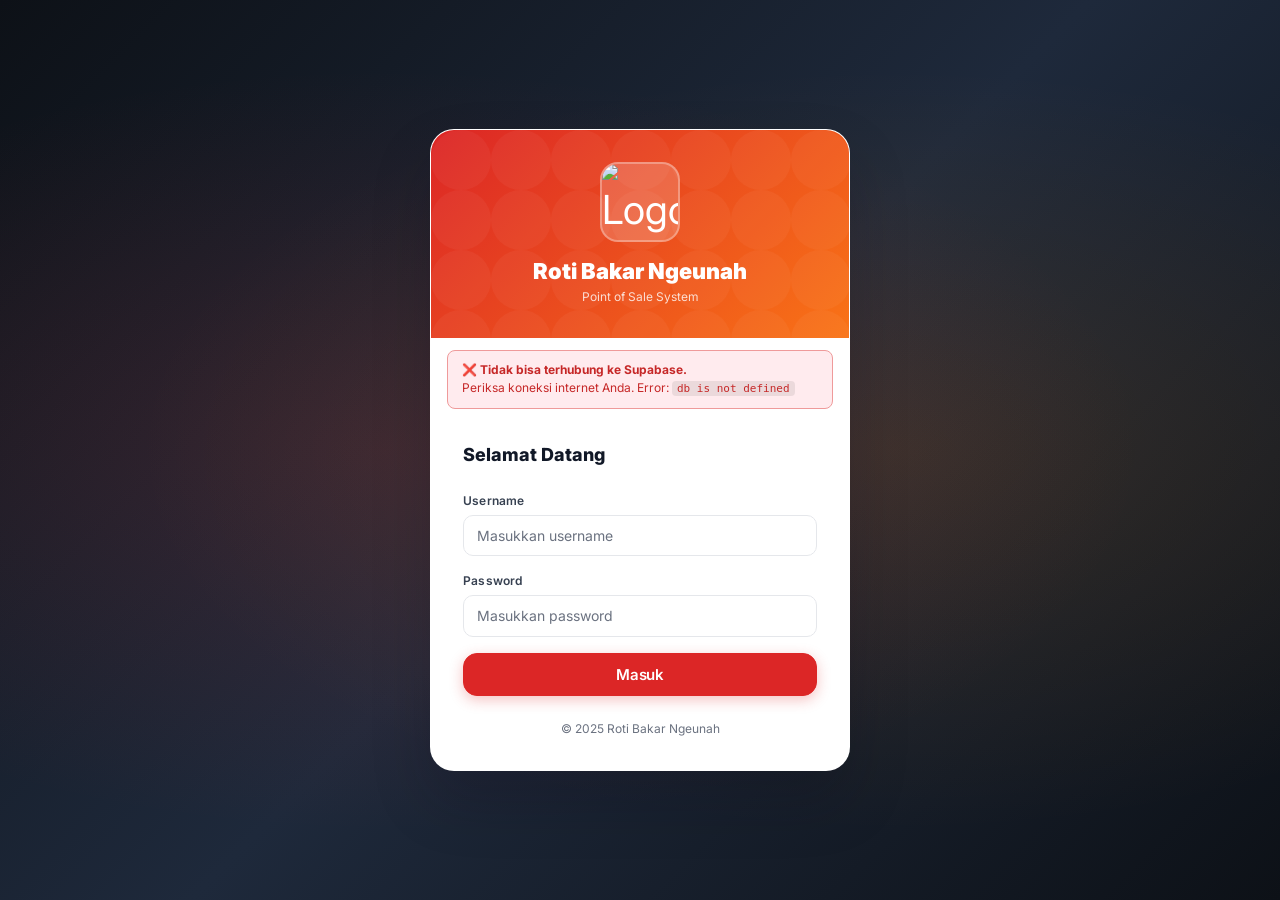
==== index.html @ 0792ac7b "force update index" ====
<!DOCTYPE html>
<html lang="id">
<head>
  <meta charset="UTF-8" />
  <meta name="viewport" content="width=device-width, initial-scale=1, viewport-fit=cover" />
  <title>Login — Roti Bakar Ngeunah</title>
  <link rel="icon" type="image/png" href="https://res.cloudinary.com/dckzmg6c3/image/upload/v1777572835/Untitled-2_tgjm4u.png" />
  <link rel="apple-touch-icon" href="https://res.cloudinary.com/dckzmg6c3/image/upload/v1777572835/Untitled-2_tgjm4u.png" />
  <link rel="manifest" href="manifest.json" />
  <meta name="theme-color" content="#f97316" />
  <meta name="apple-mobile-web-app-capable" content="yes" />
  <meta name="apple-mobile-web-app-title" content="RBN POS" />
  <link rel="stylesheet" href="css/styles.css" />
  <style>
    .login-input-wrap { position: relative; }
    .toggle-pw {
      position: absolute; right: 12px; top: 50%;
      transform: translateY(-50%);
      background: none; border: none; cursor: pointer;
      color: var(--text-muted); font-size: 16px; padding: 4px;
    }
    .toggle-pw:hover { color: var(--text); }

    #db-status {
      margin: 12px 16px 0;
      padding: 10px 14px;
      border-radius: 8px;
      font-size: 12px;
      line-height: 1.5;
      display: none;
    }
    #db-status.ok      { background:#E8F5E9; color:#2E7D32; border:1px solid #A5D6A7; display:block; }
    #db-status.warn    { background:#FFF8E1; color:#F57F17; border:1px solid #FFE082; display:block; }
    #db-status.fail    { background:#FFEBEE; color:#C62828; border:1px solid #EF9A9A; display:block; }
    #db-status code    { background:rgba(0,0,0,0.08); padding:1px 5px; border-radius:4px; font-size:11px; }
  </style>
</head>
<body class="login-page">

  <div id="toast-container"></div>

  <div class="login-card">
    <div class="login-brand">
      <div class="login-brand-logo">
        <img src="https://res.cloudinary.com/dckzmg6c3/image/upload/v1777572835/Untitled-2_tgjm4u.png" alt="Logo Roti Bakar Ngeunah" />
      </div>
      <div class="login-brand-name">Roti Bakar Ngeunah</div>
      <div class="login-brand-tagline">Point of Sale System</div>
    </div>

    <div id="db-status"></div>

    <div class="login-form-wrap">
      <div class="login-form-title">Selamat Datang</div>

      <div id="login-error" class="login-error"></div>

      <form class="login-form" id="login-form" autocomplete="off">
        <div class="form-group">
          <label class="form-label" for="input-name">Username</label>
          <input
            id="input-name"
            type="text"
            class="form-control"
            placeholder="Masukkan username"
            autocomplete="username"
            required
          />
        </div>

        <div class="form-group mb-5">
          <label class="form-label" for="input-password">Password</label>
          <div class="login-input-wrap">
            <input
              id="input-password"
              type="password"
              class="form-control"
              placeholder="Masukkan password"
              autocomplete="current-password"
              required
            />
            <button type="button" class="toggle-pw" id="toggle-pw" title="Tampilkan password">
              <i data-lucide="eye" class="icon-sm toggle-pw-show"></i>
              <i data-lucide="eye-off" class="icon-sm toggle-pw-hide hidden"></i>
            </button>
          </div>
        </div>

        <button type="submit" class="btn btn-primary btn-full btn-lg" id="login-btn">
          <span id="login-btn-text">Masuk</span>
          <span id="login-btn-spinner" class="btn-spinner hidden"></span>
        </button>
      </form>

      <p class="text-center small text-muted mt-5">
        &copy; 2025 Roti Bakar Ngeunah
      </p>
    </div>
  </div>

  <script src="https://cdn.jsdelivr.net/npm/@supabase/supabase-js@2"></script>
  <script src="js/supabaseclient.js"></script>
  <script src="js/auth.js"></script>
  <script>
    // ── Redirect if already logged in ──
    (function() {
      const s = auth.getSession();
      if (s) {
        window.location.href = s.role === 'admin' ? 'admin.html' : 'pos.html';
      }
    })();

    // ── DB Connection Test (runs on load) ──────────────────
    async function testDbConnection() {
      const statusEl = document.getElementById('db-status');
      try {
        // Use regular SELECT (not HEAD) — more reliable across all Supabase versions
        const { data, error } = await db
          .from('users')
          .select('id')
          .limit(1);

        if (error) {
          const msg    = (error.message || '').toLowerCase();
          const code   = String(error.code   || '');
          const status = Number(error.status || 0);
          console.error('[RBN] DB test error:', error);

          // 401 / 403 = tabel ada tapi GRANT belum diberikan ke anon role
          if (status === 401 || status === 403 || code === '42501' || msg.includes('permission denied')) {
            statusEl.className = 'fail';
            statusEl.innerHTML =
                '❌ <strong>Permission ditolak (401).</strong> Tabel ada tapi anon key tidak bisa mengakses.<br><br>' +
                  '<strong>Solusi — jalankan SQL ini di Supabase SQL Editor:</strong><br>' +
                  '<code class="db-help-code">' +
                  'GRANT ALL ON ALL TABLES IN SCHEMA public TO anon, authenticated;<br>' +
                  'GRANT ALL ON ALL SEQUENCES IN SCHEMA public TO anon, authenticated;<br>' +
                  'GRANT ALL ON ALL ROUTINES IN SCHEMA public TO anon, authenticated;' +
                  '</code>';

          // 42P01 = tabel tidak ada → schema.sql belum dijalankan
          } else if (code === '42P01' || msg.includes('does not exist') || msg.includes('relation')) {
            statusEl.className = 'fail';
            statusEl.innerHTML =
              '❌ <strong>Tabel belum dibuat!</strong><br>' +
              'Buka <strong>Supabase Dashboard → SQL Editor</strong>, paste seluruh isi file ' +
              '<code>schema.sql</code>, lalu klik <strong>Run</strong>.';

          // JWT salah
          } else if (msg.includes('jwt') || msg.includes('invalid key')) {
            statusEl.className = 'fail';
            statusEl.innerHTML =
              '❌ <strong>API Key tidak valid!</strong><br>' +
              'Periksa <code>SUPABASE_KEY</code> di <code>js/supabaseClient.js</code>.';

          } else {
            statusEl.className = 'warn';
            statusEl.innerHTML =
              '⚠️ <strong>Error:</strong> status=' + status + ' code=' + code +
              ' msg=<code>' + (error.message || '(kosong)') + '</code><br>' +
              'Screenshot ini dan kirimkan ke developer.';
          }
          return;
        }

        // Sukses (data array, termasuk array kosong [] = OK)
        statusEl.classList.add('hidden');
        console.log('[RBN] DB connection OK, rows:', data?.length ?? 0);

      } catch (e) {
        console.error('[RBN] Fetch error:', e);
        statusEl.className = 'fail';
        statusEl.innerHTML =
          '❌ <strong>Tidak bisa terhubung ke Supabase.</strong><br>' +
          'Periksa koneksi internet Anda. Error: <code>' + (e.message || e) + '</code>';
      }
    }

    testDbConnection();

    // Toggle password visibility (lucide icons)
    document.getElementById('toggle-pw').addEventListener('click', function() {
      const inp = document.getElementById('input-password');
      const show = inp.type === 'password';
      inp.type = show ? 'text' : 'password';
      const showIcon = this.querySelector('.toggle-pw-show');
      const hideIcon = this.querySelector('.toggle-pw-hide');
      if (showIcon && hideIcon) {
        showIcon.classList.toggle('hidden', !show);
        hideIcon.classList.toggle('hidden', show);
      }
    });

    // Login form
    document.getElementById('login-form').addEventListener('submit', async function(e) {
      e.preventDefault();
      const name     = document.getElementById('input-name').value;
      const password = document.getElementById('input-password').value;
      const btn      = document.getElementById('login-btn');
      const btnText  = document.getElementById('login-btn-text');
      const spinner  = document.getElementById('login-btn-spinner');
      const errorEl  = document.getElementById('login-error');

      errorEl.classList.remove('show');
      btn.disabled = true;
      btnText.textContent = 'Masuk...';
      spinner.classList.remove('hidden');

      try {
        const user = await auth.login(name, password);
        btnText.textContent = 'Berhasil!';
        setTimeout(() => {
          window.location.href = user.role === 'admin' ? 'admin.html' : 'pos.html';
        }, 400);
      } catch(err) {
        errorEl.textContent = err.message;
        errorEl.classList.add('show');
        btn.disabled = false;
        btnText.textContent = 'Masuk';
        spinner.classList.add('hidden');
      }
    });
  </script>
  <script src="https://unpkg.com/lucide@latest/dist/umd/lucide.min.js"></script>
  <script>document.addEventListener('DOMContentLoaded', function(){ if(window.lucide) lucide.createIcons(); });</script>
</body>
</html>

<!-- fix -->
---- css/styles.css ----
/* ============================================================
   ROTI BAKAR NGEUNAH — Premium POS Design System v2
   ============================================================ */

@import url('https://fonts.googleapis.com/css2?family=Inter:wght@300;400;500;600;700;800;900&display=swap');

/* ── CSS Variables ─────────────────────────────────────────── */
:root {
  /* Brand — Red primary, Orange secondary */
  --primary:      #DC2626;
  --primary-600:  #B91C1C;
  --primary-700:  #991B1B;
  --white:        #FFFFFF;

  /* Semantic colors */
  --danger:       #DC2626;
  --danger-bg:    #FEE2E2;
  --success:      #16A34A;
  --success-bg:   #DCFCE7;
  --warning:      #F97316;
  --warning-bg:   #FFEDD5;
  --info:         #2563EB;
  --info-bg:      #DBEAFE;

  /* Neutral / grayscale */
  --bg:         #F8F8F8;
  --bg-alt:     #F1F1F1;
  --surface:    #FFFFFF;
  --surface-2:  #F9FAFB;
  --border:     #E5E7EB;
  --border-strong: #D1D5DB;
  --text:       #111827;
  --text-sub:   #374151;
  --text-muted: #6B7280;

  /* Legacy aliases */
  --orange:       #F97316;
  --orange-light: #FFEDD5;
  --orange-dark:  #EA580C;
  --red:          var(--danger);
  --red-light:    var(--danger-bg);
  --red-dark:     #B91C1C;
  --success-dark: #15803D;
  --yellow-light: #FEF9C3;

  /* Spacing tokens (allowed set only): 4 / 8 / 12 / 16 / 24 / 32 */
  --s1: 4px;
  --s2: 8px;
  --s3: 12px;
  --s4: 16px;
  --s5: 24px;
  --s6: 32px;

  /* Backwards aliases (avoid arbitrary values) */
  --s8: var(--s6);
  --s10: var(--s6);
  --s12: var(--s6);

  /* Radii: small / medium / large / xl / 2xl */
  --r-sm: 6px;
  --r:    10px;
  --r-lg: 14px;
  --r-xl: 18px;
  --r-2xl: 24px;
  --r-full: 9999px;

  /* Shadows (minimal) */
  --sh-xs: 0 1px 2px rgba(2,6,23,0.04);
  --sh-sm: 0 4px 10px rgba(2,6,23,0.06);
  --sh:    0 8px 20px rgba(2,6,23,0.08);
  --sh-md: 0 14px 30px rgba(2,6,23,0.10);
  --sh-lg: 0 20px 40px rgba(2,6,23,0.14);
  --sh-xl: 0 30px 60px rgba(2,6,23,0.18);
  --sh-orange: 0 4px 14px rgba(251,140,0,0.30);
  --sh-red: 0 4px 14px rgba(220,38,38,0.25);

  /* Sidebar */
  --sidebar-w: 240px;
  --sidebar-w-collapsed: 64px;
  --sidebar-bg: #0D1117;

  /* Transitions */
  --t:      0.14s ease;
  --t-med:  0.2s ease;
  --t-slow: 0.28s ease;

  /* Font */
  --font: 'Inter', system-ui, -apple-system, sans-serif;
}

/* ── Reset ─────────────────────────────────────────────────── */
*, *::before, *::after { box-sizing: border-box; margin: 0; padding: 0; }
html { font-size: 16px; -webkit-text-size-adjust: 100%; scroll-behavior: smooth; }
body {
  font-family: var(--font);
  background: var(--bg);
  color: var(--text);
  line-height: 1.5;
  min-height: 100vh;
  -webkit-font-smoothing: antialiased;
  -moz-osx-font-smoothing: grayscale;
}
img { display: block; max-width: 100%; }
button { font-family: inherit; cursor: pointer; border: none; outline: none; }
input, select, textarea { font-family: inherit; outline: none; }
a { color: inherit; text-decoration: none; }
ul, ol { list-style: none; }
svg { display: block; }

/* ── Typography utilities ──────────────────────────────────── */
.text-xs   { font-size: 11px; }
.text-sm   { font-size: 13px; }
.text-base { font-size: 14px; }
.text-md   { font-size: 15px; }
.text-lg   { font-size: 17px; }
.text-xl   { font-size: 20px; }
.text-2xl  { font-size: 24px; }
.text-3xl  { font-size: 30px; }
.fw-400 { font-weight: 400; }
.fw-500 { font-weight: 500; }
.fw-600 { font-weight: 600; }
.fw-700 { font-weight: 700; }
.fw-800 { font-weight: 800; }
.text-muted   { color: var(--text-muted); }
.text-sub     { color: var(--text-sub); }
.text-red     { color: var(--red); }
.text-orange  { color: var(--orange); }
.text-success { color: var(--success); }
.text-danger  { color: var(--danger); }
.text-warning { color: var(--warning); }
.text-center  { text-align: center; }
.truncate { overflow: hidden; text-overflow: ellipsis; white-space: nowrap; }

/* Enforced semantic typography (SaaS scale) */
h1, .h1 { font-size: 24px; font-weight: 700; line-height: 1.2; margin: 0 0 var(--s3) 0; }
h2, .h2 { font-size: 18px; font-weight: 600; line-height: 1.25; margin: 0 0 var(--s2) 0; }
body, .body { font-size: 14px; font-weight: 400; }
.small, .text-small { font-size: 12px; }

/* ── Layout utilities ──────────────────────────────────────── */
.flex { display: flex; }
.flex-col { flex-direction: column; }
.items-center { align-items: center; }
.justify-between { justify-content: space-between; }
.justify-center { justify-content: center; }
.flex-1 { flex: 1; }
.flex-wrap { flex-wrap: wrap; }
.gap-1 { gap: var(--s1); }
.gap-2 { gap: var(--s2); }
.dashed-border { border-top: 1px dashed var(--border); border-bottom: 1px dashed var(--border); padding: var(--s2) 0; margin-bottom: var(--s2); }
.dashed-border-top { border-top: 1px dashed var(--border); margin-top: var(--s2); padding-top: var(--s2); }
.gap-3 { gap: var(--s3); }
.gap-4 { gap: var(--s4); }
.gap-6 { gap: var(--s6); }
.min-w-0 { min-width: 0; }

/* ── Buttons ───────────────────────────────────────────────── */
.btn {
  display: inline-flex;
  align-items: center;
  justify-content: center;
  gap: var(--s2);
  padding: 9px 18px;
  border-radius: var(--r);
  font-size: 14px;
  font-weight: 600;
  transition: all var(--t);
  border: 1.5px solid transparent;
  white-space: nowrap;
  line-height: 1;
  letter-spacing: -0.01em;
  position: relative;
  -webkit-tap-highlight-color: transparent;
}

.btn svg { flex-shrink: 0; }

.btn-primary {
  background: var(--danger);
  color: var(--white);
  border-color: var(--danger);
  box-shadow: 0 4px 14px rgba(220,38,38,0.28);
}
.btn-primary:hover  {
  background: var(--red-dark);
  border-color: var(--red-dark);
  transform: translateY(-1px);
  box-shadow: 0 6px 20px rgba(220,38,38,0.38);
}
.btn-primary:active { transform: scale(0.97); box-shadow: var(--sh-sm); }

.btn-secondary {
  background: var(--surface);
  color: var(--text);
  border-color: var(--border-strong);
  box-shadow: var(--sh-xs);
}
.btn-secondary:hover { background: var(--bg); transform: translateY(-1px); box-shadow: var(--sh-sm); }
.btn-secondary:active { transform: scale(0.97); }

.btn-outline {
  background: transparent;
  color: var(--text-sub);
  border-color: var(--border-strong);
}
.btn-outline:hover { background: var(--bg); color: var(--text); border-color: var(--border-strong); }
.btn-outline:active { transform: scale(0.97); }

.btn-ghost {
  background: transparent;
  color: var(--text-sub);
  border-color: transparent;
}
.btn-ghost:hover { background: var(--bg-alt); color: var(--text); }

.btn-danger {
  background: var(--danger);
  color: var(--white);
  border-color: var(--danger);
  box-shadow: var(--sh-red);
}
.btn-danger:hover { background: var(--red-dark); transform: translateY(-1px); }
.btn-danger:active { transform: scale(0.97); }

.btn-danger-soft {
  background: var(--danger-bg);
  color: var(--danger);
  border-color: transparent;
}
.btn-danger-soft:hover { background: #fecaca; }

.btn-success {
  background: var(--success);
  color: var(--white);
  border-color: var(--success);
  box-shadow: 0 4px 16px rgba(22,163,74,0.28);
}
.btn-success:hover { filter: brightness(1.08); transform: translateY(-1px); }

.btn-sm { padding: 6px 12px; font-size: 12px; border-radius: var(--r-sm); gap: 5px; }
.btn-lg { padding: 13px 26px; font-size: 15px; border-radius: var(--r-lg); }
.btn-xl { padding: 16px 32px; font-size: 16px; border-radius: var(--r-lg); }
.btn-full { width: 100%; }
.btn:disabled { opacity: 0.5; cursor: not-allowed; transform: none !important; box-shadow: none !important; }

.btn-icon {
  width: 34px; height: 34px;
  padding: 0;
  border-radius: var(--r-sm);
  border: 1.5px solid var(--border);
  background: var(--surface);
  color: var(--text-sub);
  display: inline-flex; align-items: center; justify-content: center;
  transition: var(--t);
  flex-shrink: 0;
}
.btn-icon:hover { background: var(--bg-alt); color: var(--text); border-color: var(--border-strong); }
.btn-icon-danger:hover { background: var(--danger-bg); color: var(--danger); border-color: var(--danger); }

/* Loading state */
.btn.loading { pointer-events: none; }
.btn-spinner {
  width: 14px; height: 14px;
  border: 2px solid rgba(255,255,255,0.35);
  border-top-color: white;
  border-radius: 50%;
  animation: spin 0.6s linear infinite;
}

/* ── Forms ─────────────────────────────────────────────────── */
.form-group { display: flex; flex-direction: column; gap: 5px; }
.form-label {
  font-size: 12px;
  font-weight: 600;
  color: var(--text-sub);
  letter-spacing: 0.2px;
}

.form-control {
  width: 100%;
  padding: 10px 13px;
  border: 1.5px solid var(--border);
  border-radius: var(--r);
  font-size: 14px;
  color: var(--text);
  background: var(--surface);
  transition: border-color var(--t), box-shadow var(--t);
  line-height: 1.4;
}
.form-control:focus {
  border-color: var(--orange);
  box-shadow: 0 0 0 3px rgba(251,140,0,0.14);
}
.form-control::placeholder { color: var(--text-muted); }
.form-control.error { border-color: var(--danger); box-shadow: 0 0 0 3px rgba(220,38,38,0.12); }
.form-hint { font-size: 11px; color: var(--text-muted); margin-top: 2px; }
.form-error { font-size: 11px; color: var(--danger); margin-top: 2px; display: none; }
.form-error.show { display: block; }

select.form-control { cursor: pointer; appearance: auto; }
textarea.form-control { resize: vertical; min-height: 80px; }

.input-prefix-wrap { position: relative; }
.input-prefix {
  position: absolute; left: 12px; top: 50%; transform: translateY(-50%);
  font-size: 13px; font-weight: 600; color: var(--text-muted); pointer-events: none;
}
.input-prefix-wrap .form-control { padding-left: 36px; }

/* ── Cards ─────────────────────────────────────────────────── */
.card {
  background: var(--surface);
  border-radius: var(--r-lg);
  border: 1px solid var(--border);
  box-shadow: var(--sh-xs);
  overflow: hidden;
}
.card-body { padding: var(--s5); }
.card-header {
  padding: 13px var(--s5);
  border-bottom: 1px solid var(--border);
  display: flex; align-items: center; justify-content: space-between; gap: var(--s3);
  background: var(--surface-2);
}
.card-title { font-size: 14px; font-weight: 700; color: var(--text); }

/* ── Badges ────────────────────────────────────────────────── */
.badge {
  display: inline-flex; align-items: center;
  padding: 3px 9px;
  border-radius: var(--r-full);
  font-size: 11px; font-weight: 700;
  letter-spacing: 0.2px;
  white-space: nowrap;
}
.badge-red     { background: var(--red-light);    color: var(--red);     border: 1px solid rgba(229,57,53,.2); }
.badge-orange  { background: var(--orange-light); color: var(--orange-dark); border: 1px solid rgba(251,140,0,.2); }
.badge-green   { background: var(--success-bg);   color: var(--success); border: 1px solid rgba(22,163,74,.2); }
.badge-yellow  { background: var(--yellow-light); color: #78600A; border: 1px solid rgba(253,216,53,.3); }
.badge-success { background: var(--success-bg);   color: var(--success); border: 1px solid rgba(22,163,74,.2); }
.badge-danger  { background: var(--danger-bg);    color: var(--danger);  border: 1px solid rgba(220,38,38,.2); }
.badge-info    { background: var(--info-bg);      color: var(--info);    border: 1px solid rgba(37,99,235,.2); }
.badge-gray    { background: var(--bg-alt);       color: var(--text-sub);border: 1px solid var(--border); }

/* ── Tables ────────────────────────────────────────────────── */
.table-wrap { overflow-x: auto; -webkit-overflow-scrolling: touch; }
table { width: 100%; border-collapse: collapse; font-size: 13px; }
thead tr { background: var(--surface-2); border-bottom: 1.5px solid var(--border); }
th {
  padding: 10px var(--s4);
  text-align: left;
  font-size: 11px; font-weight: 700;
  color: var(--text-muted);
  letter-spacing: 0.6px;
  text-transform: uppercase;
  white-space: nowrap;
}
td {
  padding: 11px var(--s4);
  border-bottom: 1px solid var(--border);
  vertical-align: middle;
  font-size: 13px;
  color: var(--text);
}
tbody tr:last-child td { border-bottom: none; }
tbody tr { transition: background var(--t); }
tbody tr:hover td { background: var(--surface-2); }
.empty-td { text-align: center; color: var(--text-muted); padding: 40px; font-size: 13px; }

/* ── Modals ────────────────────────────────────────────────── */
.modal-overlay {
  position: fixed; inset: 0;
  background: rgba(0,0,0,0.50);
  backdrop-filter: blur(4px);
  -webkit-backdrop-filter: blur(4px);
  z-index: 1000;
  display: flex; align-items: center; justify-content: center;
  padding: var(--s4);
  opacity: 0; visibility: hidden;
  transition: opacity var(--t-slow), visibility var(--t-slow);
}
.modal-overlay.active { opacity: 1; visibility: visible; }

.modal {
  background: var(--surface);
  border-radius: var(--r-xl);
  box-shadow: var(--sh-xl);
  width: 100%; max-width: 480px;
  max-height: 92vh;
  overflow: hidden;
  display: flex; flex-direction: column;
  transform: translateY(20px) scale(0.97);
  transition: transform var(--t-slow);
  border: 1px solid var(--border);
}
.modal-overlay.active .modal { transform: translateY(0) scale(1); }
.modal-lg { max-width: 660px; }
.modal-sm { max-width: 380px; }

/* ── Confirm Modal (Custom) ── */
.modal-confirm-card {
  text-align: center;
  max-width: 380px;
  padding: 0;
}
.modal-confirm-icon {
  font-size: 48px;
  padding: 28px 0 8px;
  line-height: 1;
}
.modal-confirm-title {
  font-size: 18px;
  font-weight: 700;
  color: var(--text);
  padding: 0 24px 8px;
}
.modal-confirm-body {
  font-size: 14px;
  color: var(--text-muted);
  padding: 0 24px 24px;
  line-height: 1.5;
}
.modal-confirm-footer {
  display: flex;
  gap: 10px;
  padding: 16px 24px;
  border-top: 1px solid var(--border);
}
.btn-confirm-cancel, .btn-confirm-ok {
  flex: 1;
}

.modal-header {
  padding: var(--s4) var(--s5);
  border-bottom: 1px solid var(--border);
  display: flex; align-items: center; justify-content: space-between; gap: var(--s3);
  background: var(--surface); z-index: 10;
  border-radius: var(--r-xl) var(--r-xl) 0 0;
  flex-shrink: 0;
}
.modal-title { font-size: 16px; font-weight: 700; line-height: 1.3; }
.modal-subtitle { font-size: 12px; color: var(--text-muted); margin-top: 1px; }
.modal-body { padding: var(--s5); flex: 1; overflow-y: auto; min-height: 0; }
.modal-footer {
  padding: var(--s3) var(--s5) var(--s5);
  display: flex; gap: var(--s2); justify-content: flex-end;
  border-top: 1px solid var(--border);
  background: var(--surface-2);
  border-radius: 0 0 var(--r-xl) var(--r-xl);
  flex-shrink: 0;
}
.modal-close {
  width: 30px; height: 30px;
  border-radius: var(--r-full);
  border: none; background: var(--bg);
  color: var(--text-sub);
  display: flex; align-items: center; justify-content: center;
  cursor: pointer; transition: var(--t); flex-shrink: 0;
  font-size: 18px;
}
.modal-close:hover { background: var(--bg-alt); color: var(--text); }

/* ── Toast Notifications ───────────────────────────────────── */
#toast-container {
  position: fixed; top: var(--s4); right: var(--s4);
  z-index: 2000;
  display: flex; flex-direction: column; gap: var(--s2);
  pointer-events: none;
}
.toast {
  padding: 12px 18px;
  border-radius: var(--r-lg);
  font-size: 13px; font-weight: 600;
  box-shadow: var(--sh-lg);
  max-width: 360px;
  display: flex; align-items: center; gap: var(--s2);
  animation: toastIn 0.22s ease, toastOut 0.22s ease 2.78s forwards;
  pointer-events: auto;
  backdrop-filter: blur(8px);
  border: 1px solid rgba(255,255,255,0.15);
}
.toast-success { background: #15803D; color: white; }
.toast-error   { background: var(--red);   color: white; }
.toast-warning { background: var(--orange); color: white; }
.toast-info    { background: var(--info);  color: white; }

@keyframes toastIn  { from { opacity:0; transform:translateX(110%) scale(0.9); } to { opacity:1; transform:translateX(0) scale(1); } }
@keyframes toastOut { from { opacity:1; transform:translateX(0); } to { opacity:0; transform:translateX(110%); } }

/* ── Loading ───────────────────────────────────────────────── */
.loader-overlay {
  position: fixed; inset: 0;
  background: rgba(255,255,255,0.8);
  z-index: 1500;
  display: flex; align-items: center; justify-content: center;
  backdrop-filter: blur(4px);
}
.spinner {
  width: 40px; height: 40px;
  border: 3px solid var(--border);
  border-top-color: var(--orange);
  border-radius: 50%;
  animation: spin 0.65s linear infinite;
}
@keyframes spin { to { transform: rotate(360deg); } }

/* ── Misc ──────────────────────────────────────────────────── */
.divider { height: 1px; background: var(--border); margin: var(--s4) 0; }

.search-wrap { position: relative; display: flex; align-items: center; }
.search-icon { position: absolute; left: 11px; color: var(--text-muted); pointer-events: none; display: flex; }
.search-wrap input { padding-left: 34px; }

/* Utility helpers (replace inline styles) */
.hidden { display: none !important; }
.search-wrap.search-compact { flex: 1; max-width: 260px; }
.pos-cart-actions { margin-left: auto; display: flex; gap: var(--s2); align-items: center; }
.pos-relative { position: relative; }
.held-badge { display: inline-flex; align-items: center; justify-content: center; min-width: 18px; height: 18px; border-radius: var(--r-full); background: var(--danger); color: white; font-size: 11px; font-weight: 800; padding: 0 6px; border: 2px solid var(--surface); }
.empty-state.full { grid-column: 1 / -1; }

/* Panel header helper */
.panel-header { display:flex; align-items:center; justify-content:space-between; margin-bottom: var(--s4); }

/* Content width helpers */
.content-narrow { max-width: 480px; }

/* Alerts */
.alert-warning {
  background: var(--warning-bg);
  border: 1px solid rgba(217,119,6,0.2);
  border-radius: var(--r);
  padding: 10px 14px;
  margin-bottom: var(--s4);
  font-size: 12px; color: var(--warning); font-weight: 600;
}

/* Icon sizing (use with lucide icons) */
.icon { width: 18px; height: 18px; display:inline-block; vertical-align:middle; }

/* Small utilities */
.p-0 { padding: 0 !important; }
.max-h-60vh { max-height: 60vh; overflow: auto; }
.w-auto { width: auto !important; }
.flex-shrink-0 { flex-shrink: 0; }

/* Accessibility */
.sr-only { position: absolute !important; width: 1px; height: 1px; padding: 0; margin: -1px; overflow: hidden; clip: rect(0 0 0 0); white-space: nowrap; border: 0; }

/* Background helpers for stat icons */
.bg-info { background: var(--info-bg); }
.bg-success { background: var(--success-bg); }
.bg-warning { background: var(--warning-bg); }

/* Stats grid helper */
.stats-grid { display: grid; grid-template-columns: repeat(auto-fill, minmax(200px, 1fr)); gap: var(--s4); margin-bottom: var(--s4); }

.stat-card-hero .stat-value { font-size: 32px; }

.text-white { color: var(--white) !important; }
.opacity-70 { opacity: 0.7; }
.p-4 { padding: var(--s4) !important; }

/* Additional spacing utilities */
.mb-5 { margin-bottom: var(--s5); }
.mb-6 { margin-bottom: var(--s6); }
.mt-5 { margin-top: var(--s5); }
.mt-6 { margin-top: var(--s6); }
.p-5 { padding: var(--s5) !important; }
.p-6 { padding: var(--s6) !important; }
.pb-1 { padding-bottom: var(--s1) !important; }

/* Flex alignment helpers */
.items-end { align-items: flex-end; }
.flex-none { flex: 0 0 auto; }

/* Form-width helpers used in admin filters */
.form-flex-180 { flex: 1; min-width: 180px; }
.form-flex-160 { flex: 1; min-width: 160px; }
.max-w-280 { max-width: 280px; }

/* White-space helper */
.nowrap { white-space: nowrap; }

/* Responsive width helpers */
.w-full { width: 100%; }
.sm-w-auto { width: auto; } /* default desktop: auto width */
@media (max-width: 768px) { .sm-w-auto { width: 100%; } }

/* Small icon size */
.icon-sm { width: 14px; height: 14px; display:inline-block; vertical-align:middle; }

/* DB help code block used in status messages */
.db-help-code {
  display: block;
  margin-top: var(--s2);
  padding: var(--s2);
  background: rgba(0,0,0,0.08);
  border-radius: var(--r-sm);
  font-size: 11px;
  line-height: 1.6;
}

/* Additional small helpers used by admin layout */
.mt-2 { margin-top: var(--s2); }
.gap-2 { gap: var(--s2); }
.max-w-320 { max-width: 320px; }
.receipt-preview { background: var(--surface); border: 1px solid var(--border); padding: var(--s3); border-radius: var(--r-sm); max-width: 320px; }
.grid-1fr-420 { display: grid; grid-template-columns: 1fr 420px; gap: var(--s4); }
.max-w-120 { max-width: 120px; }
.m-0 { margin: 0 !important; }
/* Collapse 2-column admin settings grid on tablet/mobile */
@media (max-width: 900px) {
  .grid-1fr-420 { grid-template-columns: 1fr; }
}

/* Modal and product helpers */
.modal-footer-compact { padding: 0; border: none; margin-top: var(--s2); }
.variant-form { background: var(--surface-2); border: 1px solid var(--border); border-radius: var(--r-lg); padding: var(--s3); }
.variant-form-title { font-size: 12px; font-weight: 700; color: var(--text-sub); margin-bottom: var(--s3); text-transform: uppercase; letter-spacing: 0.5px; }
.grid-2-col-s5 { display: grid; grid-template-columns: 1fr 1fr; gap: var(--s5); align-items: start; }
.grid-2-col-s3 { display: grid; grid-template-columns: 1fr 1fr; gap: var(--s3); align-items: start; }
/* Collapse 2-col product modal grid on mobile */
@media (max-width: 600px) {
  .grid-2-col-s5 { grid-template-columns: 1fr; gap: var(--s4); }
  .grid-2-col-s3 { grid-template-columns: 1fr; gap: var(--s3); }
}
.panel-surface { background: var(--surface-2); border: 1px solid var(--border); border-radius: var(--r-lg); padding: var(--s4); margin-bottom: var(--s4); }
.grid-po-items { display: grid; grid-template-columns: 2fr 1fr 1fr auto; gap: var(--s2); align-items: flex-end; }
.po-total { text-align: right; font-weight: 900; font-size: 15px; margin-top: var(--s3); color: var(--orange-dark); }
.panel-placeholder { padding: var(--s3); text-align: center; border: 1px dashed var(--border); border-radius: var(--r); }

/* POS helpers */
.justify-start { justify-content: flex-start; }
.p-3 { padding: var(--s3) !important; }
.icon-lg { width: 20px; height: 20px; display: inline-block; vertical-align: middle; }
.icon-xl { width: 36px; height: 36px; display: inline-block; vertical-align: middle; }
.mr-2 { margin-right: var(--s2); }
.clickable { cursor: pointer; }
.col-span-full { grid-column: 1 / -1; }
.img-cover { width:100%; height:100%; object-fit: cover; display:block; }
.empty-msg { color: var(--text-muted); text-align: center; padding: var(--s5) 0; }
.btn-list-item { justify-content: flex-start; padding: 12px !important; }
.grid-2-col-s2 { display: grid; grid-template-columns: 1fr 1fr; gap: var(--s2); align-items: start; }
.btn-danger-ghost { background: var(--danger-bg); color: var(--danger); border: 1px solid var(--danger); }
.mt-3 { margin-top: var(--s3); }
.w-full { width: 100%; }
.py-2 { padding-top: var(--s2); padding-bottom: var(--s2); }
.border-b { border-bottom: 1px solid var(--border); }
.border-t { border-top: 1px solid var(--border); }
.pt-4 { padding-top: var(--s4); }
.qty-input { width: 36px; text-align: center; border: 1px solid var(--border); border-radius: 6px; padding: 2px; }

/* Emphasized input for POS cash entry */
.input-hero {
  font-size: 18px; font-weight: 700; padding: 12px 14px;
}
/* Spacing helpers (use allowed spacing tokens) */
.mb-1 { margin-bottom: var(--s1); }
.mb-2 { margin-bottom: var(--s2); }
.mb-3 { margin-bottom: var(--s3); }
.mb-4 { margin-bottom: var(--s4); }
.mt-1 { margin-top: var(--s1); }

/* ── Empty States ──────────────────────────────────────────── */
.empty-state {
  text-align: center;
  padding: var(--s10) var(--s6);
  display: flex; flex-direction: column; align-items: center; gap: var(--s2);
}
.empty-icon {
  width: 64px; height: 64px;
  border-radius: var(--r-xl);
  background: var(--bg-alt);
  display: flex; align-items: center; justify-content: center;
  font-size: 28px;
  margin-bottom: var(--s2);
  border: 1px solid var(--border);
}
.empty-title { font-size: 15px; font-weight: 700; color: var(--text); }
.empty-desc  { font-size: 13px; color: var(--text-muted); max-width: 280px; }
.empty-cta { margin-top: var(--s3); }

/* ── Toggle Switch ─────────────────────────────────────────── */
.toggle-wrap { display: flex; align-items: center; gap: var(--s2); }
.toggle { position: relative; width: 40px; height: 22px; display: inline-block; }
.toggle input { display: none; }
.toggle-slider {
  position: absolute; inset: 0;
  background: var(--border-strong);
  border-radius: var(--r-full);
  cursor: pointer; transition: var(--t-med);
}
.toggle-slider::after {
  content: '';
  position: absolute; left: 2px; top: 2px;
  width: 18px; height: 18px;
  background: white; border-radius: 50%;
  transition: var(--t-med);
  box-shadow: var(--sh-sm);
}
.toggle input:checked + .toggle-slider { background: var(--orange); }
.toggle input:checked + .toggle-slider::after { transform: translateX(18px); }
.toggle-label { font-size: 13px; color: var(--text-sub); font-weight: 500; }

/* ── Image Upload ──────────────────────────────────────────── */
.img-upload-wrap {
  border: 2px dashed var(--border-strong);
  border-radius: var(--r-lg);
  padding: var(--s6);
  text-align: center; cursor: pointer;
  transition: var(--t); background: var(--surface-2);
}
.img-upload-wrap:hover { border-color: var(--orange); background: var(--orange-light); }
.upload-icon { font-size: 30px; margin-bottom: var(--s1); }
.upload-text { font-size: 13px; color: var(--text-sub); font-weight: 500; }
.upload-hint { font-size: 11px; color: var(--text-muted); margin-top: var(--s1); }
.img-preview { width: 100%; max-height: 160px; object-fit: contain; border-radius: var(--r); margin-bottom: var(--s2); }

/* ── Stat Cards ────────────────────────────────────────────── */
.stat-card {
  background: var(--surface);
  border-radius: var(--r-lg);
  border: 1px solid var(--border);
  padding: var(--s5);
  box-shadow: var(--sh-xs);
  transition: box-shadow var(--t), transform var(--t);
  position: relative; overflow: hidden;
}
.stat-card::before {
  content: '';
  position: absolute; top: 0; left: 0; right: 0;
  height: 3px;
  background: var(--border);
  transition: background var(--t);
}
.stat-card:hover { box-shadow: var(--sh); transform: translateY(-1px); }
.stat-card:hover::before { background: var(--orange); }
.stat-card.hero::before { background: linear-gradient(90deg, var(--red), var(--orange)); }

.stat-label { font-size: 11px; font-weight: 700; color: var(--text-muted); text-transform: uppercase; letter-spacing: 0.6px; margin-bottom: var(--s2); }
.stat-value { font-size: 28px; font-weight: 900; line-height: 1.1; letter-spacing: -0.02em; }
.stat-sub   { font-size: 12px; color: var(--text-muted); margin-top: var(--s1); }
.stat-icon  { font-size: 24px; margin-bottom: var(--s3); }
.stat-icon-wrap {
  width: 44px; height: 44px;
  border-radius: var(--r-lg);
  display: flex; align-items: center; justify-content: center;
  font-size: 22px; margin-bottom: var(--s3);
}
.stat-trend {
  display: inline-flex; align-items: center; gap: 3px;
  font-size: 11px; font-weight: 700;
  padding: 2px 7px; border-radius: var(--r-full);
  margin-top: var(--s1);
}
.stat-trend.up   { background: var(--success-bg); color: var(--success); }
.stat-trend.down { background: var(--danger-bg);  color: var(--danger); }
.stat-trend.neutral { background: var(--bg-alt); color: var(--text-muted); }

/* Hero stat card */
.stat-card-hero {
  background: linear-gradient(135deg, #1E3A5F 0%, #0F172A 100%);
  border: 1px solid rgba(255,255,255,0.06);
  color: white;
}
.stat-card-hero::before { background: linear-gradient(90deg, var(--red), var(--orange)); }
.stat-card-hero .stat-label { color: rgba(255,255,255,0.6); }
.stat-card-hero .stat-value { color: white; }
.stat-card-hero .stat-sub   { color: rgba(255,255,255,0.5); }

/* ── Quick Filters ─────────────────────────────────────────── */
.quick-filters {
  display: flex; gap: var(--s2); flex-wrap: wrap;
}
.quick-filter-btn {
  padding: 6px 14px;
  border-radius: var(--r-full);
  font-size: 12px; font-weight: 600;
  border: 1.5px solid var(--border);
  background: var(--surface);
  color: var(--text-sub);
  cursor: pointer;
  transition: var(--t);
  white-space: nowrap;
}
.quick-filter-btn:hover { border-color: var(--orange); color: var(--orange-dark); background: var(--orange-light); }
.quick-filter-btn.active { background: var(--orange); border-color: var(--orange); color: white; box-shadow: var(--sh-orange); }

/* ── Admin List Card (branches, staff) ─────────────────────── */
.admin-list { display: flex; flex-direction: column; gap: 1px; }

.admin-list-card {
  display: flex; align-items: center; gap: var(--s4);
  padding: var(--s4) var(--s5);
  background: var(--surface);
  border-bottom: 1px solid var(--border);
  transition: background var(--t);
}
.admin-list-card:last-child { border-bottom: none; }
.admin-list-card:hover { background: var(--surface-2); }

.list-card-icon {
  width: 40px; height: 40px;
  border-radius: var(--r-lg);
  background: var(--orange-light);
  display: flex; align-items: center; justify-content: center;
  font-size: 18px; flex-shrink: 0;
  border: 1px solid rgba(251,140,0,0.2);
}
.list-card-icon.blue  { background: var(--info-bg); border-color: rgba(37,99,235,0.15); }
.list-card-icon.green { background: var(--success-bg); border-color: rgba(22,163,74,0.15); }

.list-card-info { flex: 1; min-width: 0; }
.list-card-title { font-size: 14px; font-weight: 700; color: var(--text); overflow: hidden; text-overflow: ellipsis; white-space: nowrap; }
.list-card-sub   { font-size: 12px; color: var(--text-muted); margin-top: 1px; overflow: hidden; text-overflow: ellipsis; white-space: nowrap; }

.list-card-meta { font-size: 12px; color: var(--text-muted); white-space: nowrap; flex-shrink: 0; }
.list-card-actions { display: flex; gap: var(--s2); flex-shrink: 0; }

/* ── Product Admin Cards ───────────────────────────────────── */
.product-admin-grid {
  display: grid;
  grid-template-columns: repeat(auto-fill, minmax(180px, 1fr));
  gap: var(--s4);
  padding: var(--s5);
}

.product-admin-card {
  background: var(--surface);
  border-radius: var(--r-lg);
  border: 1.5px solid var(--border);
  overflow: hidden;
  transition: box-shadow var(--t), transform var(--t), border-color var(--t);
  box-shadow: var(--sh-xs);
  display: flex; flex-direction: column;
}
.product-admin-card:hover {
  border-color: var(--orange);
  box-shadow: var(--sh-md);
  transform: translateY(-2px);
}

.product-admin-img {
  width: 100%; aspect-ratio: 1/1;
  background: var(--bg-alt);
  display: flex; align-items: center; justify-content: center;
  overflow: hidden; position: relative;
}
.product-admin-img img { width: 100%; height: 100%; object-fit: cover; }
.product-admin-placeholder { font-size: 40px; }

.product-admin-body {
  padding: var(--s3) var(--s4);
  flex: 1;
}
.product-admin-name { font-size: 13px; font-weight: 700; color: var(--text); line-height: 1.3; margin-bottom: 5px; }

.product-admin-footer {
  padding: var(--s2) var(--s3) var(--s3);
  display: flex; gap: var(--s2);
  border-top: 1px solid var(--border);
  background: var(--surface-2);
}

/* ── Inventory Cards ───────────────────────────────────────── */
.inv-grid {
  display: grid;
  grid-template-columns: repeat(auto-fill, minmax(220px, 1fr));
  gap: var(--s4);
}
.inv-card {
  background: var(--surface);
  border-radius: var(--r-lg);
  border: 1.5px solid var(--border);
  padding: var(--s4);
  box-shadow: var(--sh-xs);
  transition: var(--t);
}
.inv-card:hover { box-shadow: var(--sh); transform: translateY(-1px); }
.inv-name   { font-size: 14px; font-weight: 700; }
.inv-unit   { font-size: 12px; color: var(--text-muted); margin-top: 1px; }
.inv-stock  { font-size: 24px; font-weight: 900; margin: var(--s2) 0 var(--s1); letter-spacing: -0.02em; }
.inv-stock.low  { color: var(--danger); }
.inv-stock.good { color: var(--success); }
.inv-stock-bar { height: 4px; border-radius: var(--r-full); background: var(--border); overflow: hidden; margin-bottom: var(--s2); }
.inv-stock-fill { height: 100%; border-radius: var(--r-full); background: var(--success); transition: width 0.4s ease; }
.inv-stock-fill.low { background: var(--danger); }

/* ── Pagination ────────────────────────────────────────────── */
.pagination { display: flex; align-items: center; justify-content: center; gap: var(--s1); margin-top: var(--s4); }
.page-btn {
  width: 34px; height: 34px;
  border-radius: var(--r-sm); border: 1.5px solid var(--border);
  background: var(--surface); font-size: 13px; font-weight: 600;
  cursor: pointer; transition: var(--t);
  display: flex; align-items: center; justify-content: center; color: var(--text-sub);
}
.page-btn.active { background: var(--orange); border-color: var(--orange); color: white; }
.page-btn:hover:not(.active) { background: var(--bg-alt); }

/* ── Inner Tabs ────────────────────────────────────────────── */
.inner-tabs {
  display: flex; gap: 0;
  border-bottom: 2px solid var(--border);
  margin-bottom: var(--s5);
  overflow-x: auto;
}
.inner-tabs::-webkit-scrollbar { display: none; }
.inner-tab {
  padding: 10px var(--s4);
  font-size: 13px; font-weight: 600;
  color: var(--text-muted);
  cursor: pointer;
  border-bottom: 2.5px solid transparent;
  margin-bottom: -2px;
  transition: var(--t);
  white-space: nowrap;
  flex-shrink: 0;
}
.inner-tab:hover { color: var(--text-sub); }
.inner-tab.active { color: var(--orange); border-bottom-color: var(--orange); }

/* ── Report Stats ──────────────────────────────────────────── */
.report-stat-grid { display: grid; grid-template-columns: repeat(auto-fit, minmax(150px, 1fr)); gap: var(--s4); margin-bottom: var(--s5); }
.report-stat {
  background: var(--surface);
  border: 1px solid var(--border);
  border-radius: var(--r-lg);
  padding: var(--s4);
  text-align: center;
  box-shadow: var(--sh-xs);
}
.report-stat-label { font-size: 11px; font-weight: 700; color: var(--text-muted); text-transform: uppercase; letter-spacing: 0.5px; margin-bottom: var(--s2); }
.report-stat-value { font-size: 22px; font-weight: 900; color: var(--orange-dark); letter-spacing: -0.02em; }

/* ── Top Products ──────────────────────────────────────────── */
.top-products-section { margin-bottom: var(--s5); }
.top-products-label { font-size: 11px; font-weight: 700; color: var(--text-muted); text-transform: uppercase; letter-spacing: 0.6px; margin-bottom: var(--s3); }
.top-products-grid { display: grid; grid-template-columns: repeat(auto-fill, minmax(200px, 1fr)); gap: 10px; }
.top-product-card {
  display: flex; align-items: center; gap: 12px;
  padding: 12px 14px;
  background: var(--surface);
  border: 1px solid var(--border);
  border-left: 3px solid var(--border);
  border-radius: var(--r-lg);
  box-shadow: var(--sh-xs);
}
.top-product-podium { border-left-width: 4px; }
.top-product-rank { font-size: 22px; font-weight: 900; color: var(--text-muted); min-width: 28px; text-align: center; line-height: 1; }
.top-product-info { flex: 1; min-width: 0; }
.top-product-name { font-weight: 700; font-size: 13px; color: var(--text); white-space: nowrap; overflow: hidden; text-overflow: ellipsis; margin-bottom: 3px; }
.top-product-meta { display: flex; gap: 10px; font-size: 11px; color: var(--text-muted); }
.prod-rank-badge { display: inline-block; padding: 2px 7px; border-radius: 4px; font-size: 11px; font-weight: 700; border: 1px solid; }

/* ── Sidebar Overlay ───────────────────────────────────────── */
.sidebar-overlay {
  display: none; position: fixed; inset: 0;
  background: rgba(0,0,0,0.5);
  z-index: 150; backdrop-filter: blur(2px);
}

/* ============================================================
   LOGIN PAGE
   ============================================================ */
.login-page {
  min-height: 100vh;
  background: linear-gradient(135deg, #0D1117 0%, #1E293B 50%, #0D1117 100%);
  display: flex; align-items: center; justify-content: center;
  padding: var(--s4);
  position: relative;
  overflow: hidden;
}
.login-page::before {
  content: '';
  position: absolute; inset: 0;
  background: radial-gradient(ellipse at 30% 50%, rgba(229,57,53,0.15) 0%, transparent 60%),
              radial-gradient(ellipse at 70% 50%, rgba(251,140,0,0.12) 0%, transparent 60%);
  pointer-events: none;
}

.login-card {
  background: var(--surface);
  border-radius: var(--r-2xl);
  box-shadow: var(--sh-xl);
  width: 100%; max-width: 420px;
  overflow: hidden;
  border: 1px solid rgba(255,255,255,0.08);
  position: relative; z-index: 1;
}

.login-brand {
  background: linear-gradient(135deg, var(--red), var(--orange));
  padding: var(--s8) var(--s6);
  text-align: center; color: white;
  position: relative; overflow: hidden;
}
.login-brand::before {
  content: '';
  position: absolute; inset: 0;
  background: url("data:image/svg+xml,%3Csvg width='60' height='60' viewBox='0 0 60 60' fill='none' xmlns='http://www.w3.org/2000/svg'%3E%3Ccircle cx='30' cy='30' r='30' fill='white' fill-opacity='0.04'/%3E%3C/svg%3E") repeat;
}
.login-brand-logo {
  width: 80px; height: 80px;
  border-radius: var(--r-xl);
  background: rgba(255,255,255,0.18);
  display: flex; align-items: center; justify-content: center;
  margin: 0 auto var(--s4);
  font-size: 40px;
  border: 2px solid rgba(255,255,255,0.3);
  overflow: hidden;
  position: relative; z-index: 1;
}
.login-brand-logo img { width: 100%; height: 100%; object-fit: cover; }
.login-brand-name    { font-size: 22px; font-weight: 900; line-height: 1.2; position: relative; z-index: 1; }
.login-brand-tagline { font-size: 12px; opacity: 0.8; margin-top: var(--s1); position: relative; z-index: 1; }

.login-form-wrap { padding: var(--s6); }
.login-form-title { font-size: 18px; font-weight: 800; margin-bottom: var(--s5); color: var(--text); }
.login-form .form-group { margin-bottom: var(--s4); }

.login-error {
  background: var(--danger-bg);
  border: 1px solid rgba(220,38,38,0.25);
  border-radius: var(--r);
  padding: var(--s3) var(--s4);
  font-size: 13px; color: var(--danger);
  margin-bottom: var(--s4); display: none;
  font-weight: 500;
}
.login-error.show { display: block; }

/* ============================================================
   POS PAGE
   ============================================================ */
.pos-page {
  display: flex; flex-direction: column;
  height: 100vh; /* fallback */
  height: 100dvh; /* actual visible viewport — handles Android nav bar & iOS safari */
  overflow: hidden;
  background: var(--bg);
}

/* Header */
.pos-header {
  background: var(--danger);
  color: #fff;
  border-bottom: none;
  padding: 0 var(--s5);
  height: 60px;
  display: flex; align-items: center; justify-content: space-between; gap: var(--s3);
  flex-shrink: 0;
  box-shadow: 0 2px 8px rgba(220,38,38,0.25);
  z-index: 100;
}
.pos-header .pos-brand-name { color: #fff; font-size: 15px; }
.pos-header .pos-branch-name { color: rgba(255,255,255,0.85); font-weight:600; }
.pos-header .pos-header-right .btn { color: rgba(255,255,255,0.95); border-color: rgba(255,255,255,0.25); background: rgba(255,255,255,0.12); }
.pos-header .pos-header-right .btn:hover { background: rgba(255,255,255,0.22); }
.pos-header .pos-brand-dot { background: rgba(255,255,255,0.12); }
.pos-brand { display: flex; align-items: center; gap: var(--s3); }
.pos-brand-dot {
  width: 36px; height: 36px;
  border-radius: var(--r-lg);
  background: linear-gradient(135deg, var(--red), var(--orange));
  display: flex; align-items: center; justify-content: center;
  font-size: 17px; color: white; flex-shrink: 0;
  overflow: hidden;
}
.pos-brand-dot img { width: 100%; height: 100%; object-fit: cover; }
.pos-brand-name   { font-size: 14px; font-weight: 800; line-height: 1.2; color: var(--text); }
.pos-branch-name  { font-size: 11px; color: var(--text-muted); }
.pos-header-right { display: flex; align-items: center; gap: var(--s2); }
.pos-staff-name   { font-size: 13px; font-weight: 600; color: #ffffff; }

/* Body wrapper */
.pos-content-area { flex: 1; display: flex; flex-direction: column; overflow: hidden; }

/* Kasir body */
.pos-body { display: grid; grid-template-columns: 1fr 340px; flex: 1; overflow: hidden; min-height: 0; height: 100%; }

/* Products Panel */
.pos-products { flex: 1; display: flex; flex-direction: column; overflow: hidden; min-width: 0; background: var(--bg); }

.pos-products-toolbar {
  padding: var(--s3) var(--s4);
  background: var(--surface);
  border-bottom: 1px solid var(--border);
  display: flex; align-items: center; gap: var(--s3);
  flex-shrink: 0;
  box-shadow: 0 1px 4px rgba(0,0,0,0.04);
  min-height: 52px;
}

.pos-category-bar { display: flex; gap: 6px; overflow-x: auto; padding-bottom: 2px; flex: 1; }
.pos-category-bar::-webkit-scrollbar { display: none; }
.cat-btn {
  padding: 6px 14px;
  border-radius: var(--r-full);
  font-size: 12px; font-weight: 700;
  border: 1.5px solid var(--border);
  background: var(--surface);
  color: var(--text-sub);
  cursor: pointer; transition: var(--t);
  white-space: nowrap; flex-shrink: 0;
  letter-spacing: 0.1px;
}
.cat-btn:hover { background: var(--bg-alt); color: var(--text); }
.cat-btn.active {
  background: var(--danger);
  border-color: var(--danger);
  color: white;
  box-shadow: 0 4px 12px rgba(220,38,38,0.25);
}

/* ── Product Grid ──────────────────────────────────────────── */
.pos-products-grid {
  display: grid;
  grid-template-columns: repeat(auto-fill, minmax(140px, 1fr));
  gap: 10px;
  padding: 12px;
  overflow-y: auto;
  flex: 1;
  align-content: start;
}

/* ── Product Card (pcard) ──────────────────────────────────── */
.pcard {
  background: #fff;
  border-radius: 12px;
  border: 1.5px solid #e5e7eb;
  /* NO overflow:hidden — prevents body from being clipped by parent overflow */
  cursor: pointer;
  display: block;
  box-shadow: 0 1px 4px rgba(0,0,0,.07);
  transition: box-shadow .18s ease, transform .18s ease, border-color .18s ease;
  -webkit-tap-highlight-color: transparent;
  user-select: none;
}
.pcard:hover {
  border-color: #f97316;
  box-shadow: 0 6px 20px rgba(0,0,0,.13);
  transform: translateY(-3px);
}
.pcard:active { transform: scale(0.97); }
.pcard.out-of-stock { opacity: .5; cursor: not-allowed; }
.pcard.out-of-stock:hover { transform: none; border-color: #e5e7eb; box-shadow: 0 1px 4px rgba(0,0,0,.07); }

/* Image — aspect-ratio on block element, border-radius only on image wrapper */
.pcard-img {
  width: 100%;
  aspect-ratio: 4 / 3;
  background: #f3f4f6;
  overflow: hidden;
  border-radius: 10px 10px 0 0;
  position: relative;
}
.pcard-img img {
  width: 100%;
  height: 100%;
  object-fit: cover;
  display: block;
  transition: transform .3s ease;
}
.pcard:hover .pcard-img img { transform: scale(1.05); }
.pcard-placeholder {
  position: absolute;
  inset: 0;
  display: flex;
  align-items: center;
  justify-content: center;
  color: #9ca3af;
  font-size: 28px;
}

/* Body — plain block, renders at natural height, never clipped */
.pcard-body {
  padding: 8px 10px 10px;
  background: #fff;
  border-radius: 0 0 10px 10px;
}
.pcard-name {
  font-size: 12px;
  font-weight: 700;
  line-height: 1.35;
  color: #111827;
  display: -webkit-box;
  -webkit-line-clamp: 2;
  line-clamp: 2;
  -webkit-box-orient: vertical;
  overflow: hidden;
  word-break: break-word;
  margin: 0 0 3px;
}
.pcard-meta {
  font-size: 10px;
  color: #6b7280;
  white-space: nowrap;
  overflow: hidden;
  text-overflow: ellipsis;
  margin-bottom: 6px;
}
.pcard-foot {
  display: flex;
  align-items: center;
  justify-content: space-between;
  gap: 6px;
}
.pcard-price {
  font-size: 12px;
  font-weight: 800;
  color: #dc2626;
  white-space: nowrap;
  overflow: hidden;
  text-overflow: ellipsis;
  flex: 1;
}
.pcard-btn {
  width: 26px;
  height: 26px;
  border-radius: 50%;
  background: #111827;
  color: #fff;
  display: flex;
  align-items: center;
  justify-content: center;
  font-size: 16px;
  line-height: 1;
  flex-shrink: 0;
  transition: background .15s ease, transform .15s ease;
}
.pcard:hover .pcard-btn { background: #dc2626; transform: scale(1.1); }

/* Cart Panel */
.pos-cart {
  width: 340px; flex-shrink: 0;
  background: var(--surface);
  border-left: 1px solid var(--border);
  display: flex; flex-direction: column; overflow: hidden;
  box-shadow: -2px 0 12px rgba(0,0,0,0.04);
}

.pos-cart-header {
  padding: var(--s3) var(--s4);
  display: flex; align-items: center; gap: var(--s2);
  background: var(--surface); flex-shrink: 0;
  border-bottom: 1px solid var(--border);
  min-height: 52px;
}
.mobile-back-btn { display: none; }
.pos-fab-cart { display: none !important; }
.pos-cart-title { font-size: 15px; font-weight: 800; color: var(--text); flex: 1; letter-spacing: -0.01em; }
.pos-cart-count {
  font-size: 11px;
  background: var(--danger);
  color: white;
  border-radius: var(--r-full);
  padding: 2px 8px;
  font-weight: 800;
  min-width: 22px; text-align: center;
}

.pos-cart-items { flex: 1; overflow-y: auto; min-height: 0; }
.pos-cart-items::-webkit-scrollbar { width: 3px; }
.pos-cart-items::-webkit-scrollbar-thumb { background: var(--border); border-radius: 4px; }

/* Cart Item */
.cart-item {
  display: flex; align-items: center; gap: var(--s2);
  padding: var(--s3) var(--s4);
  border-bottom: 1px solid var(--border);
  transition: background var(--t);
}
.cart-item:hover { background: var(--surface-2); }
.cart-item:last-child { border-bottom: none; }

.cart-item-info { flex: 1; min-width: 0; }
.cart-item-name    { font-size: 13px; font-weight: 700; overflow: hidden; text-overflow: ellipsis; white-space: nowrap; color: var(--text); }
.cart-item-variant { font-size: 11px; color: var(--text-muted); margin-top: 1px; }
.cart-item-price   { font-size: 11px; color: var(--danger); font-weight: 600; margin-top: 2px; }
.cart-price-btn {
  display: inline-flex; align-items: center; gap: 2px;
  background: none; border: none; padding: 0; cursor: pointer;
  font-size: 11px; color: var(--danger); font-weight: 600;
  border-bottom: 1px dashed rgba(220,38,38,.35);
  line-height: 1.3;
}
.cart-price-btn:hover { color: var(--orange); border-color: var(--orange); }

.cart-item-qty {
  display: flex; align-items: center; gap: var(--s1);
  flex-shrink: 0; margin-top: 2px;
}
.qty-btn {
  width: 36px; height: 36px;
  border-radius: var(--r-sm);
  border: 1.5px solid var(--border);
  background: var(--surface);
  font-size: 16px; font-weight: 800;
  display: flex; align-items: center; justify-content: center;
  cursor: pointer; transition: var(--t); color: var(--text-sub);
  -webkit-tap-highlight-color: transparent;
  flex-shrink: 0;
}
.qty-btn:hover { background: var(--bg-alt); border-color: var(--border-strong); color: var(--text); }
.qty-btn.minus:hover { border-color: var(--danger); color: var(--danger); background: var(--danger-bg); }
.qty-btn.plus:hover  { border-color: var(--orange); color: var(--orange); background: var(--orange-light); }
.qty-value { font-size: 14px; font-weight: 800; min-width: 24px; text-align: center; color: var(--text); }

.qty-input { width: 38px; text-align: center; border: 1.5px solid var(--border); border-radius: var(--r-sm); padding: 3px; font-size: 13px; font-weight: 700; color: var(--text); }
.qty-input:focus { border-color: var(--orange); }

.cart-item-sub {
  font-size: 13px; font-weight: 800; color: var(--text);
  min-width: 70px; text-align: right; flex-shrink: 0;
  margin-top: 2px;
}
.cart-item-delete {
  width: 26px; height: 26px;
  border-radius: var(--r-sm); border: none;
  background: transparent; color: var(--text-muted);
  font-size: 14px; display: flex; align-items: center; justify-content: center;
  cursor: pointer; transition: var(--t); flex-shrink: 0; margin-top: 2px;
}
.cart-item-delete:hover { background: var(--danger-bg); color: var(--danger); }

/* Cart Empty */
.pos-cart-empty {
  flex: 1; display: flex; flex-direction: column;
  align-items: center; justify-content: center;
  gap: var(--s3); color: var(--text-muted); padding: var(--s8);
}
.pos-cart-empty .empty-icon { font-size: 44px; }
.pos-cart-empty .empty-text { font-size: 13px; text-align: center; line-height: 1.5; }

/* Cart Footer */
.pos-cart-footer {
  border-top: 1.5px solid var(--border);
  padding: var(--s4) var(--s4) var(--s5);
  background: var(--surface); flex-shrink: 0;
  position: sticky;
  bottom: 0;
  z-index: 20;
}
.cart-summary { margin-bottom: var(--s3); }
.cart-summary-row {
  display: flex; justify-content: space-between; align-items: center;
  font-size: 12px; color: var(--text-sub); padding: 3px 0;
}
.cart-discount-row {
  display: flex; justify-content: space-between;
  font-size: 12px; color: var(--danger); padding: 2px 0;
}
.cart-total-row {
  display: flex; justify-content: space-between; align-items: center;
  padding: var(--s3) 0 0;
  margin-top: var(--s2);
  border-top: 2px dashed var(--border);
}
.cart-total-label { font-size: 12px; font-weight: 700; color: var(--text-sub); text-transform: uppercase; letter-spacing: 0.6px; }
.cart-total-value { font-size: 22px; font-weight: 900; color: var(--danger); letter-spacing: -0.02em; }

.btn-checkout {
  width: 100%; padding: var(--s4) var(--s5);
  min-height: 52px;
  border-radius: var(--r-lg);
  background: linear-gradient(135deg, #dc2626, #b91c1c);
  color: #ffffff;
  font-size: 15px; font-weight: 900;
  border: none; cursor: pointer;
  transition: background var(--t-med), transform var(--t-med), box-shadow var(--t-med);
  box-shadow: 0 4px 16px rgba(220,38,38,0.35);
  margin-top: var(--s3);
  letter-spacing: 0.2px;
  display: flex; align-items: center; justify-content: center; gap: var(--s2);
}
.btn-checkout:hover { background: linear-gradient(135deg, #b91c1c, #991b1b); transform: translateY(-1px); box-shadow: 0 8px 24px rgba(220,38,38,0.45); }
.btn-checkout:active { transform: scale(0.98); }
.btn-checkout:disabled { opacity: 0.45; cursor: not-allowed; transform: none; box-shadow: none; }

/* Mobile Bottom Tabs */
.pos-mobile-tabs { display: none; background: var(--surface); border-top: 1.5px solid var(--border); flex-shrink: 0; }
.pos-tab-btn {
  flex: 1; padding: 10px var(--s3);
  text-align: center; font-size: 10px; font-weight: 700;
  color: var(--text-muted); cursor: pointer;
  transition: var(--t); border: none; background: none;
  position: relative; letter-spacing: 0.3px;
  -webkit-tap-highlight-color: transparent;
}
.pos-tab-btn.active { color: var(--danger); }
.pos-tab-btn .tab-icon { font-size: 20px; display: block; margin-bottom: 2px; }
.pos-tab-badge {
  position: absolute; top: 6px;
  right: calc(50% - 20px);
  background: var(--red); color: white;
  font-size: 9px; font-weight: 900;
  border-radius: var(--r-full);
  min-width: 18px; height: 18px;
  display: flex; align-items: center; justify-content: center;
  padding: 0 4px;
  border: 2px solid var(--surface);
}

/* Payment Modal */
.payment-methods {
  display: grid;
  grid-template-columns: repeat(3, 1fr);
  gap: 12px;
  margin-bottom: var(--s4);
}
@media (max-width: 480px) {
  .payment-methods {
    grid-template-columns: repeat(2, 1fr);
  }
}
.payment-method-btn {
  display: flex;
  flex-direction: column;
  align-items: center;
  justify-content: center;
  gap: 8px;
  padding: 16px 12px;
  border-radius: 14px;
  border: 2px solid var(--border);
  background: var(--surface);
  cursor: pointer;
  transition: all 0.2s cubic-bezier(0.4, 0, 0.2, 1);
  text-align: center;
  font-size: 13px;
  font-weight: 700;
  color: var(--text-sub);
}
.payment-method-btn:hover {
  border-color: rgba(251,140,0,0.4);
  transform: translateY(-2px);
  box-shadow: 0 4px 12px rgba(0,0,0,0.05);
}
.payment-method-btn.active {
  border-color: var(--orange);
  background: var(--orange-light);
  color: var(--orange-dark);
  box-shadow: 0 4px 16px rgba(251,140,0,0.15);
  transform: translateY(-2px);
}
.payment-method-btn .pm-icon {
  margin-bottom: 2px;
  color: var(--text-muted);
  transition: color 0.2s;
}
.payment-method-btn.active .pm-icon {
  color: var(--orange);
}

.payment-summary {
  background: var(--surface-2);
  border: 1px solid var(--border);
  border-radius: var(--r-lg);
  padding: var(--s4);
  margin-bottom: var(--s4);
}
.payment-summary-row { display: flex; justify-content: space-between; font-size: 13px; padding: 3px 0; color: var(--text-sub); }
.payment-summary-divider { border-top: 1px dashed var(--border); margin: var(--s3) 0; }
.payment-summary-total {
  display: flex; justify-content: space-between; align-items: center; flex-wrap: wrap; gap: 4px;
  font-size: clamp(18px, 5vw, 26px); font-weight: 900; color: var(--red);
  padding-top: var(--s2); margin-top: var(--s2);
  border-top: 2px solid var(--border);
  letter-spacing: -0.02em;
}
.payment-summary-total span:first-child { font-size: 14px; font-weight: 700; color: var(--text-sub); align-self: flex-end; padding-bottom: 2px; }

.change-display {
  background: var(--success-bg);
  border: 1px solid rgba(22,163,74,0.2);
  border-radius: var(--r-lg);
  padding: var(--s3) var(--s4);
  display: flex; justify-content: space-between; align-items: center;
  margin-top: var(--s3);
}
.change-label { font-size: 13px; font-weight: 700; color: var(--success); }
.change-value { font-size: 22px; font-weight: 900; color: var(--success); letter-spacing: -0.02em; }

.discount-section {
  background: var(--warning-bg);
  border: 1px solid rgba(217,119,6,0.2);
  border-radius: var(--r-lg);
  padding: var(--s3) var(--s4);
  margin-bottom: var(--s3);
}

/* Quick cash amounts */
.quick-amounts { display: flex; gap: var(--s2); flex-wrap: wrap; margin-top: var(--s2); }
.quick-amount-btn {
  padding: 6px 12px;
  border-radius: var(--r-full);
  border: 1.5px solid var(--border);
  background: var(--surface);
  font-size: 12px; font-weight: 700;
  cursor: pointer; transition: var(--t);
  color: var(--text-sub);
}
.quick-amount-btn:hover { background: var(--orange-light); border-color: var(--orange); color: var(--orange-dark); }

/* Held badge */
.held-badge {
  position: absolute; top: -5px; right: -5px;
  background: var(--red); color: white;
  border-radius: var(--r-full);
  width: 18px; height: 18px;
  font-size: 10px; font-weight: 900;
  display: flex; align-items: center; justify-content: center;
  border: 2px solid var(--surface);
}

/* Shift badge */
.shift-badge {
  display: inline-flex; align-items: center; gap: 5px;
  padding: 5px 12px; border-radius: var(--r-full);
  font-size: 11px; font-weight: 700; cursor: pointer;
  transition: var(--t);
}
.badge-green-fill { background: var(--success-bg); color: var(--success); border: 1.5px solid rgba(22,163,74,0.25); }
.badge-green-fill:hover { background: #bbf7d0; }

/* ── Modern Shift Closing (POS Professional) ───────────────── */
.shift-summary-modern {
  display: flex; flex-direction: column; gap: var(--s4);
}

.shift-stat-group {
  display: grid; grid-template-columns: 1fr 1fr; gap: var(--s3);
}

.shift-stat-item {
  background: var(--surface-2);
  border: 1px solid var(--border);
  border-radius: var(--r-lg);
  padding: var(--s3) var(--s4);
  text-align: center;
}
.shift-stat-item.highlight {
  background: var(--bg-alt);
  border-color: var(--border-strong);
}

.shift-stat-label {
  font-size: 11px; font-weight: 700; color: var(--text-muted); text-transform: uppercase; letter-spacing: 0.5px;
  margin-bottom: 4px;
}
.shift-stat-val {
  font-size: 18px; font-weight: 900; color: var(--text); letter-spacing: -0.01em;
}

.shift-detail-list {
  background: var(--surface);
  border: 1px solid var(--border);
  border-radius: var(--r-lg);
  padding: var(--s2) var(--s4);
  display: flex; flex-direction: column;
}

.shift-detail-row {
  display: flex; justify-content: space-between; align-items: center;
  padding: var(--s2) 0;
  border-bottom: 1px dashed var(--border);
  font-size: 13px; color: var(--text-sub); font-weight: 600;
}
.shift-detail-row:last-child { border-bottom: none; }
.shift-detail-row span { display: flex; align-items: center; }

.shift-expected-box {
  background: linear-gradient(135deg, var(--blue-dark, #1e3a8a), var(--blue, #3b82f6));
  border-radius: var(--r-lg);
  padding: var(--s4);
  color: white;
  display: flex; justify-content: space-between; align-items: center;
  box-shadow: 0 4px 15px rgba(59,130,246,0.3);
}
.shift-expected-label { font-size: 13px; font-weight: 700; opacity: 0.9; }
.shift-expected-val { font-size: 24px; font-weight: 900; letter-spacing: -0.02em; }

.shift-actual-input {
  margin-top: var(--s2);
}

.shift-selisih-box {
  margin-top: var(--s2);
  display: flex; align-items: center; gap: var(--s3);
  padding: var(--s3) var(--s4);
  border-radius: var(--r-lg);
  animation: fadeIn 0.3s ease;
}
.shift-selisih-icon { font-size: 24px; flex-shrink: 0; }
.shift-selisih-info { flex: 1; display: flex; flex-direction: column; }
.shift-selisih-label { font-size: 11px; font-weight: 700; text-transform: uppercase; letter-spacing: 0.5px; opacity: 0.8; }
.shift-selisih-val { font-size: 18px; font-weight: 900; }

.selisih-ok { background: var(--success-bg); color: var(--success); border: 1px solid rgba(22,163,74,0.3); }
.selisih-lebih { background: var(--success-bg); color: var(--success); border: 1px solid rgba(22,163,74,0.3); }
.selisih-kurang { background: var(--danger-bg); color: var(--danger); border: 1px solid rgba(220,38,38,0.3); }


/* ============================================================
   RECEIPT
   ============================================================ */
/* ── Receipt (58mm thermal) ─────────────────────────────── */
.receipt-wrap {
  font-family: 'Courier New', Courier, monospace;
  font-size: 12px; line-height: 1.55;
  width: 58mm; margin: 0 auto;
  color: #000; background: #fff;
  padding: 4px 0;
}
.receipt-header    { text-align: center; margin-bottom: 10px; }
.receipt-shop-name { font-size: 14px; font-weight: bold; display: block; }
.receipt-address   { font-size: 11px; color: #222; display: block; }
.receipt-divider   { border: none; border-top: 1px dashed #444; margin: 7px 0; }
.receipt-item-row  { display: flex; justify-content: space-between; align-items: baseline; margin-bottom: 3px; font-size: 12px; }
.receipt-item-name { flex: 1; padding-right: 6px; word-break: break-word; }
.receipt-item-qty  { color: #444; font-size: 11px; }
.receipt-item-price{ white-space: nowrap; text-align: right; }
.receipt-total-row { display: flex; justify-content: space-between; font-weight: bold; font-size: 13px; margin-top: 5px; border-top: 1px solid #000; padding-top: 4px; }
.receipt-footer    { text-align: center; font-size: 11px; color: #333; margin-top: 10px; }

@media print {
  * { -webkit-print-color-adjust: exact !important; print-color-adjust: exact !important; }
  body > *:not(#modal-receipt) { display: none !important; }
  #modal-receipt { position: static !important; background: none !important;
    padding: 0 !important; display: block !important; opacity: 1 !important; visibility: visible !important; }
  #modal-receipt .modal { box-shadow: none !important; width: 58mm !important; max-width: 58mm !important;
    margin: 0 !important; border-radius: 0 !important; transform: none !important;
    border: none !important; padding: 0 !important; }
  #modal-receipt .modal-header,
  #modal-receipt .modal-footer { display: none !important; }
  #modal-receipt .modal-body { padding: 0 !important; }
  .receipt-wrap { font-size: 12px !important; width: 58mm !important; margin: 0 !important; color: #000 !important; }
}

/* ============================================================
   ADMIN PAGE
   ============================================================ */
.admin-page { display: flex; height: 100vh; overflow: hidden; }

/* ── Sidebar ──────────────────────────────────────────────── */
.admin-sidebar {
  width: var(--sidebar-w);
  flex-shrink: 0;
  background: var(--sidebar-bg);
  display: flex; flex-direction: column;
  overflow: hidden;
  transition: width var(--t-slow);
  z-index: 200;
  position: relative;
}

/* Sidebar Brand */
.sidebar-brand {
  padding: var(--s4) var(--s4);
  border-bottom: 1px solid rgba(255,255,255,0.06);
  display: flex; align-items: center; gap: var(--s3);
  min-height: 64px; flex-shrink: 0;
}
.sidebar-brand-img {
  width: 34px; height: 34px;
  border-radius: var(--r-lg);
  object-fit: cover; flex-shrink: 0;
}
.sidebar-brand-text { overflow: hidden; flex: 1; min-width: 0; }
.sidebar-brand-name  { font-size: 13px; font-weight: 900; color: white; line-height: 1.2; white-space: nowrap; }
.sidebar-brand-sub   { font-size: 10px; color: rgba(255,255,255,0.4); margin-top: 1px; white-space: nowrap; }

/* Sidebar Nav */
.sidebar-nav { flex: 1; overflow-y: auto; padding: var(--s3) 0; }
.sidebar-nav::-webkit-scrollbar { width: 3px; }
.sidebar-nav::-webkit-scrollbar-thumb { background: rgba(255,255,255,0.08); border-radius: 4px; }

.sidebar-section-label {
  padding: var(--s4) var(--s4) var(--s1);
  font-size: 9px; font-weight: 800;
  letter-spacing: 1.2px; text-transform: uppercase;
  color: rgba(255,255,255,0.25);
  overflow: hidden; white-space: nowrap;
}

.nav-item {
  display: flex; align-items: center; gap: var(--s3);
  padding: 10px var(--s4);
  font-size: 13px; font-weight: 500;
  color: rgba(255,255,255,0.55);
  cursor: pointer; transition: all var(--t);
  border: none; background: none; width: 100%;
  text-align: left; border-left: 3px solid transparent;
  white-space: nowrap; overflow: hidden;
  -webkit-tap-highlight-color: transparent;
}
.nav-item:hover {
  background: rgba(255,255,255,0.06);
  color: rgba(255,255,255,0.9);
  border-left-color: rgba(255,255,255,0.15);
}
.nav-item.active {
  background: rgba(251,140,0,0.14);
  color: #FFA726;
  border-left-color: var(--orange);
  font-weight: 700;
}
.nav-item svg, .nav-item .nav-icon-svg { flex-shrink: 0; width: 18px; height: 18px; }
.nav-text { overflow: hidden; }
.nav-item .nav-icon { font-size: 17px; flex-shrink: 0; width: 22px; text-align: center; }

/* Sidebar Footer */
.sidebar-footer {
  padding: var(--s3) var(--s4);
  border-top: 1px solid rgba(255,255,255,0.06);
  display: flex; align-items: center; gap: var(--s3);
  flex-shrink: 0;
}
.sidebar-user-avatar {
  width: 32px; height: 32px;
  border-radius: var(--r-full);
  background: linear-gradient(135deg, var(--red), var(--orange));
  display: flex; align-items: center; justify-content: center;
  font-size: 13px; font-weight: 800; color: white; flex-shrink: 0;
}
.sidebar-user-info { flex: 1; min-width: 0; overflow: hidden; }
.sidebar-user-name { font-size: 13px; font-weight: 700; color: white; white-space: nowrap; overflow: hidden; text-overflow: ellipsis; }
.sidebar-user-role { font-size: 10px; color: rgba(255,255,255,0.35); }

/* Sidebar Collapse */
.sidebar-collapse-btn {
  position: absolute; bottom: 80px; right: -14px;
  width: 28px; height: 28px;
  background: var(--surface);
  border: 1.5px solid var(--border);
  border-radius: var(--r-full);
  display: flex; align-items: center; justify-content: center;
  cursor: pointer; color: var(--text-muted);
  box-shadow: var(--sh-sm);
  transition: var(--t); z-index: 10;
  font-size: 13px;
}
.sidebar-collapse-btn:hover { color: var(--orange); border-color: var(--orange); background: var(--orange-light); }

/* Collapsed sidebar */
.admin-sidebar.collapsed { width: var(--sidebar-w-collapsed); }
.admin-sidebar.collapsed .sidebar-brand-text,
.admin-sidebar.collapsed .nav-text,
.admin-sidebar.collapsed .sidebar-section-label,
.admin-sidebar.collapsed .sidebar-user-info,
.admin-sidebar.collapsed .sidebar-brand-name,
.admin-sidebar.collapsed .sidebar-brand-sub {
  opacity: 0; width: 0; overflow: hidden;
}
.admin-sidebar.collapsed .sidebar-brand { padding: var(--s4) var(--s3); justify-content: center; }
.admin-sidebar.collapsed .nav-item { padding: 10px; justify-content: center; gap: 0; }
.admin-sidebar.collapsed .sidebar-footer { padding: var(--s3); justify-content: center; }
.admin-sidebar.collapsed .sidebar-footer .btn { display: none; }
.admin-sidebar.collapsed .sidebar-collapse-btn { right: -14px; }

/* ── Topbar ────────────────────────────────────────────────── */
.admin-content { flex: 1; display: flex; flex-direction: column; overflow: hidden; min-width: 0; }

.admin-topbar {
  background: var(--surface);
  border-bottom: 1px solid var(--border);
  padding: 0 var(--s6);
  height: 60px;
  display: flex; align-items: center; justify-content: space-between; gap: var(--s4);
  flex-shrink: 0;
  box-shadow: var(--sh-xs);
  z-index: 100;
}
.admin-topbar-left { display: flex; align-items: center; gap: var(--s3); }
.admin-topbar-title { font-size: 17px; font-weight: 800; color: var(--text); letter-spacing: -0.01em; }
.admin-topbar-right { display: flex; align-items: center; gap: var(--s2); }
.topbar-date { font-size: 12px; color: var(--text-muted); font-weight: 500; }

.hamburger-btn {
  display: none;
  width: 36px; height: 36px;
  border-radius: var(--r-sm);
  border: 1.5px solid var(--border);
  background: var(--surface);
  cursor: pointer;
  align-items: center; justify-content: center;
  flex-shrink: 0; transition: var(--t); font-size: 18px;
}
.hamburger-btn:hover { background: var(--bg); }

/* ── Main Content ──────────────────────────────────────────── */
.admin-main { flex: 1; overflow-y: auto; padding: var(--s6); }
.admin-main::-webkit-scrollbar { width: 5px; }
.admin-main::-webkit-scrollbar-thumb { background: var(--border); border-radius: 4px; }

/* Sections */
.admin-section { display: none; }
.admin-section.active { display: block; }

.section-header {
  display: flex; align-items: center; justify-content: space-between;
  gap: var(--s4); margin-bottom: var(--s5); flex-wrap: wrap;
}
.section-title { font-size: 22px; font-weight: 900; letter-spacing: -0.02em; color: var(--text); }
.section-actions { display: flex; gap: var(--s2); flex-wrap: wrap; }

/* Stats Grid */
.stats-grid {
  display: grid;
  grid-template-columns: repeat(auto-fill, minmax(220px, 1fr));
  gap: var(--s4);
  margin-bottom: var(--s6);
}

/* Dashboard Grid */
.dashboard-grid {
  display: grid;
  grid-template-columns: 1fr 320px;
  gap: var(--s4);
}

/* Low stock alert row */
.alert-row { padding: 8px 0; border-bottom: 1px solid var(--border); font-size: 13px; color: var(--text); }
.alert-row:last-child { border-bottom: none; }

/* Section filters bar */
.filters-bar {
  display: flex; align-items: flex-end;
  gap: var(--s3); flex-wrap: wrap;
  margin-bottom: var(--s4);
  padding: var(--s4);
  background: var(--surface);
  border-radius: var(--r-lg);
  border: 1px solid var(--border);
}

/* ============================================================
   RESPONSIVE
   ============================================================ */

/* Tablet */
@media (max-width: 1100px) {
  .dashboard-grid { grid-template-columns: 1fr; }
  .stats-grid { grid-template-columns: repeat(2, 1fr); }
}

/* Mobile sidebar */
@media (max-width: 900px) {
  .admin-sidebar {
    position: fixed; left: -100%; top: 0; bottom: 0;
    z-index: 200; transition: left 0.28s ease;
    width: var(--sidebar-w) !important;
  }
  .admin-sidebar.open { left: 0; }
  .admin-sidebar.collapsed { width: var(--sidebar-w) !important; }
  .admin-sidebar.collapsed .sidebar-brand-text,
  .admin-sidebar.collapsed .nav-text,
  .admin-sidebar.collapsed .sidebar-section-label,
  .admin-sidebar.collapsed .sidebar-user-info { opacity: 1; width: auto; overflow: visible; }
  .admin-sidebar.collapsed .sidebar-brand { padding: var(--s4) var(--s4); justify-content: flex-start; }
  .admin-sidebar.collapsed .nav-item { padding: 10px var(--s4); justify-content: flex-start; gap: var(--s3); }
  .admin-sidebar.collapsed .sidebar-footer { padding: var(--s3) var(--s4); justify-content: flex-start; }
  .admin-sidebar.collapsed .sidebar-footer .btn { display: inline-flex; }
  .sidebar-collapse-btn { display: none; }
  .sidebar-overlay.show { display: block; }
  .hamburger-btn { display: flex; }
  .admin-topbar { padding: 0 var(--s4); }
  .admin-main { padding: var(--s4); }
}

/* Small tablet */
@media (max-width: 768px) {
  .stats-grid { grid-template-columns: repeat(2, 1fr); }
  .product-admin-grid { grid-template-columns: repeat(auto-fill, minmax(150px, 1fr)); }
  .section-header { flex-direction: column; align-items: flex-start; }
  .section-actions { width: 100%; }
}

/* ── POS Tab Bar (desktop only — hidden on mobile/tablet via media query) ──── */
.pos-tab-bar {
  display: flex;
  background: var(--surface);
  border-bottom: 1.5px solid var(--border);
  flex-shrink: 0;
  overflow-x: auto;
  min-height: 44px;
}
.pos-tab-bar::-webkit-scrollbar { display: none; }

.pos-tab-item {
  padding: var(--s3) var(--s5);
  font-size: 13px; font-weight: 600;
  color: var(--text-muted);
  background: transparent; border: none;
  cursor: pointer;
  border-bottom: 2.5px solid transparent;
  margin-bottom: -1.5px;
  transition: var(--t);
  display: inline-flex; align-items: center; gap: var(--s2);
  white-space: nowrap; flex-shrink: 0;
  -webkit-tap-highlight-color: transparent;
  min-height: 44px;
}
.pos-tab-item:hover { color: var(--text-sub); background: var(--bg-alt); }
.pos-tab-item.active { color: var(--orange); border-bottom-color: var(--orange); }

/* Alt panels — canonical rule. Duplicate at bottom of file is removed. */
.pos-alt-panel { display: none; overflow-y: auto; padding: var(--s4); background: var(--bg); }
.pos-alt-panel.active { display: block; flex: 1; min-height: 0; }

/* Mobile tabs hidden on desktop */
.pos-mobile-tabs { display: none; }

/* ── POS Summary / Stock panels ─────────────────────────────── */
.pos-summary-grid {
  display: grid;
  grid-template-columns: repeat(auto-fill, minmax(180px, 1fr));
  gap: var(--s4);
  margin-bottom: var(--s4);
}

.pos-stat-card {
  background: var(--surface);
  border-radius: var(--r-lg);
  border: 1.5px solid var(--border);
  padding: var(--s4);
  box-shadow: var(--sh-xs);
}
.pos-stat-label {
  font-size: 11px; font-weight: 700;
  color: var(--text-muted);
  text-transform: uppercase; letter-spacing: 0.5px;
  margin-bottom: var(--s2);
}
.pos-stat-value {
  font-size: 22px; font-weight: 900;
  color: var(--text); letter-spacing: -0.02em;
}
.pos-stat-card-hero {
  background: linear-gradient(135deg, var(--orange-dark), var(--orange));
  border-color: rgba(251,140,0,0.3);
  box-shadow: var(--sh-orange);
}

.pos-inv-grid {
  display: grid;
  grid-template-columns: repeat(auto-fill, minmax(150px, 1fr));
  gap: var(--s3);
  padding: var(--s4);
  align-content: start;
  overflow-y: auto;
  flex: 1;
}
/* When showing table view, the div with style grid-column:1/-1 spans full width */
.pos-inv-grid .table-wrap { width: 100%; }

.pos-inv-card {
  background: var(--surface);
  border-radius: var(--r-lg);
  border: 1.5px solid var(--border);
  padding: var(--s4);
  box-shadow: var(--sh-xs);
  transition: var(--t);
}
.pos-inv-card:hover { box-shadow: var(--sh); transform: translateY(-1px); }
.pos-inv-name { font-size: 13px; font-weight: 700; color: var(--text); }
.pos-inv-stock {
  font-size: 22px; font-weight: 900;
  margin: var(--s2) 0 var(--s1);
  letter-spacing: -0.02em;
}
.pos-inv-stock.low  { color: var(--danger); }
.pos-inv-stock.good { color: var(--success); }
.pos-inv-unit { font-size: 11px; color: var(--text-muted); }

/* ── Variant Select Modal ───────────────────────────────────────── */
.variant-product-preview {
  display: flex; align-items: center; gap: var(--s3);
  padding: var(--s3);
  background: var(--surface-2);
  border-radius: var(--r-lg); border: 1px solid var(--border);
  margin-bottom: var(--s4);
}
.variant-product-img {
  width: 52px; height: 52px;
  border-radius: var(--r);
  background: var(--bg-alt);
  display: flex; align-items: center; justify-content: center;
  overflow: hidden; flex-shrink: 0;
}
.variant-product-img img { width: 100%; height: 100%; object-fit: cover; }
.variant-product-title { font-size: 14px; font-weight: 700; color: var(--text); }
.variant-product-sub { font-size: 12px; color: var(--text-muted); margin-top: 2px; }

.variant-select-grid { display: flex; flex-direction: column; gap: var(--s2); }
.variant-select-btn {
  display: flex; align-items: center; justify-content: space-between;
  padding: var(--s3) var(--s4);
  border-radius: var(--r-lg);
  border: 2px solid var(--border);
  background: var(--surface);
  cursor: pointer; transition: var(--t);
  font-size: 14px; color: var(--text); width: 100%;
  min-height: 52px;
  -webkit-tap-highlight-color: transparent;
}
.variant-select-btn:hover {
  border-color: var(--orange);
  background: var(--orange-light);
}
.variant-select-btn:active { transform: scale(0.98); }
.variant-select-name { font-weight: 700; }
.variant-select-price { font-size: 15px; font-weight: 800; color: var(--orange-dark); }

/* ── Product modal: responsive grid ──────────────────────── */
@media (max-width: 700px) {
  #modal-product .modal-body > div[style*="grid"] { grid-template-columns: 1fr !important; }
}

/* ── Tablet: hide desktop tab bar, show hamburger ──────────── */
@media (max-width: 900px) {
  .pos-tab-bar { display: none; }
  .pos-mobile-menu-btn { display: flex !important; }
  .pos-products-grid { grid-template-columns: repeat(auto-fill, minmax(130px, 1fr)); }
}

/* ── Small tablet (769–900px): compact cart sidebar ─────────── */
@media (min-width: 769px) and (max-width: 900px) {
  .pos-body { grid-template-columns: 1fr 290px; }
  .pos-cart { width: 290px; }
  .pos-cart-footer { padding: var(--s3) var(--s3) var(--s4); }
  .btn-checkout { min-height: 46px; font-size: 13px; }
  .cart-total-value { font-size: 18px; }
  /* Alt panels: allow scroll without fixed height constraint */
  .pos-alt-panel { min-height: 0; }
  /* Panel header wrapping on narrow tablet */
  .panel-header { flex-wrap: wrap; gap: 8px; }
}

/* Mobile */
@media (max-width: 768px) {
  /* POS mobile layout — revert grid to stacked flex */
  .pos-body { display: flex; flex-direction: column; overflow: hidden; }
  .pos-cart {
    width: 100%; border-left: none; border-top: none; box-shadow: none;
    display: none; flex: 1;
  }
  .pos-cart.mobile-show { display: flex; }
  .pos-products.mobile-hide { display: none; }
  .mobile-back-btn { display: flex; align-items: center; padding: 0; margin-right: var(--s2); }

  /* Floating cart button — bottom bar style, shown when .show added by JS */
  .pos-fab-cart.show {
    position: fixed; bottom: 0; left: 0; right: 0;
    height: 64px; border-radius: 0;
    background: linear-gradient(135deg, var(--danger), #b91c1c);
    color: white;
    display: flex !important; align-items: center; justify-content: space-between;
    padding: 0 var(--s5);
    box-shadow: 0 -4px 16px rgba(220,38,38,0.3); z-index: 99;
    border: none; cursor: pointer;
    transition: transform var(--t);
  }
  .pos-fab-cart:active { transform: scale(0.99); }
  .pos-fab-cart .fab-info {
    display: flex; flex-direction: column; align-items: flex-start;
  }
  .pos-fab-cart .fab-title {
    font-size: 10px; font-weight: 700; text-transform: uppercase; letter-spacing: 0.6px; opacity: 0.85; line-height: 1.2;
  }
  .pos-fab-cart .fab-total {
    font-size: 18px; font-weight: 900; line-height: 1.2; letter-spacing: -0.02em;
  }
  .pos-fab-cart .fab-action {
    display: flex; align-items: center; gap: var(--s2); font-weight: 700; font-size: 13px;
    background: rgba(255,255,255,0.18);
    padding: var(--s2) var(--s4);
    border-radius: var(--r-full);
  }
  .pos-fab-cart .fab-badge {
    background: white; color: var(--danger);
    font-size: 11px; font-weight: 900;
    padding: 2px 7px; border-radius: 12px;
  }

  .pos-mobile-tabs { display: flex; overflow-x: auto; }
  .pos-mobile-tabs::-webkit-scrollbar { display: none; }
  .pos-tab-btn { flex: 1; min-width: 56px; font-size: 10px; padding: 6px var(--s1); }
  .pos-tab-btn .tab-icon { font-size: 16px; }

  .pos-products-grid {
    grid-template-columns: repeat(2, minmax(0, 1fr));
    gap: 8px;
    padding: 8px;
    padding-bottom: 80px;
  }
  .pos-cart { max-height: calc(100dvh - 56px); max-height: calc(100svh - 56px); }

  .pcard-body { padding: 6px 8px 8px; }
  .pcard-name { font-size: 11px; }
  .pcard-meta { display: none; margin-bottom: 4px; }
  .pcard-price { font-size: 10px; }
  .pcard-btn { width: 22px; height: 22px; font-size: 14px; }

  /* Toolbar: stack search bar above category pills */
  .pos-products-toolbar {
    flex-direction: column;
    align-items: stretch;
    gap: var(--s2);
    padding: var(--s2) var(--s3);
    min-height: unset;
  }
  .search-wrap.search-compact { max-width: 100%; }
  .pos-category-bar { flex-wrap: nowrap; }

  /* Cart header on mobile — remove min-height enforcement */
  .pos-cart-header { min-height: 48px; padding: var(--s2) var(--s3); }

  /* Cart item on mobile: wrap cleanly */
  .cart-item { flex-wrap: wrap; align-items: center; gap: var(--s1); padding: var(--s3); }
  .cart-item-info { width: 100%; margin-bottom: 0; }
  .cart-item-qty { margin-top: 0; }
  .cart-item-sub { flex: 1; text-align: right; margin-top: 0; font-size: 13px; }
  .cart-item-delete { margin-top: 0; }

  /* Qty buttons: keep touchable on mobile */
  .qty-btn { width: 40px; height: 40px; font-size: 18px; }

  /* Alt panels on mobile */
  .pos-alt-panel { min-height: calc(100dvh - 60px); padding: var(--s3); }
  .pos-content-area { min-height: 0; }
  .stats-grid { grid-template-columns: 1fr 1fr; gap: var(--s3); }
  .admin-main { padding: var(--s3); }

  /* ── POS Header: compact on mobile ──────────────────── */
  .pos-header {
    display: flex;
    align-items: center;
    padding: 0 var(--s2) 0 0;
    gap: var(--s2);
    height: 48px;
    flex-wrap: nowrap;
    overflow: hidden;
  }
  .pos-mobile-menu-btn { padding: var(--s2); margin-right: 0; flex-shrink: 0; }
  .pos-brand { flex: 1; min-width: 0; display: flex; align-items: center; gap: var(--s2); overflow: hidden; }
  .pos-brand-dot {
    width: 28px;
    height: 28px;
    flex-shrink: 0;
  }
  .pos-brand > div { min-width: 0; flex: 1; display: flex; flex-direction: column; }
  .pos-brand-name {
    display: none !important;
  }
  .pos-branch-name {
    display: none !important;
  }
  .pos-staff-name  { display: none !important; }
  #header-staff-name { display: none !important; }
  .pos-header-right { gap: var(--s1); flex-shrink: 0; display: flex; align-items: center; }
  .pos-header-right .btn { padding: 6px var(--s2); min-width: 36px; min-height: 36px; }
  .pos-header-right .btn span { display: none; }
  .pos-header-right .btn-ghost { display: none; }

  /* Modals: slide from bottom on mobile */
  .modal-overlay { padding: var(--s2); align-items: flex-end; }
  .modal {
    border-radius: var(--r-xl) var(--r-xl) 0 0;
    max-height: 95vh;
    transform: translateY(30px);
  }
  .modal-overlay.active .modal { transform: translateY(0); }
  .modal-lg { max-width: 100%; }

  /* Prevent iOS Safari auto-zoom on input focus */
  .form-control,
  .pos-products-toolbar input,
  .search-input {
    font-size: 16px;
  }

  /* Mobile Toast: drop from top */
  #toast-container {
    left: var(--s4); right: var(--s4); top: var(--s2);
    align-items: center;
  }
  .toast {
    width: 100%; max-width: none;
    animation: toastInMobile 0.22s ease, toastOutMobile 0.22s ease 2.78s forwards;
  }

  /* Payment modal: reduce large total font on small screens */
  .payment-summary-total { font-size: 20px; }
}

@keyframes toastInMobile  { from { opacity:0; transform:translateY(-110%) scale(0.9); } to { opacity:1; transform:translateY(0) scale(1); } }
@keyframes toastOutMobile { from { opacity:1; transform:translateY(0); } to { opacity:0; transform:translateY(-110%); } }

/* Mid-size phone / small tablet: 3 columns (500–768px) */
@media (min-width: 500px) and (max-width: 768px) {
  .pos-products-grid { grid-template-columns: repeat(3, minmax(0, 1fr)); }
  .pcard-meta { display: block; }
}

/* Very small mobile (≤400px) */
@media (max-width: 400px) {
  .pos-products-grid { gap: 6px; padding: 6px; padding-bottom: 80px; }
  .pcard-name { font-size: 10px; }
  .pcard-price { font-size: 9px; }
  .pcard-btn { width: 20px; height: 20px; font-size: 13px; }
  .cat-btn, .pos-category-bar button { font-size: 11px; padding: 4px 10px; }
  .pos-products-toolbar { gap: var(--s1); padding: var(--s1) var(--s2); }
  .stats-grid { grid-template-columns: 1fr; }
  .product-admin-grid { grid-template-columns: repeat(2, 1fr); }
}

/* Desktop (≥769px): grid layout, dark cart footer */
@media (min-width: 769px) {
  /* Cart footer — sticky, dark brand */
  .pos-cart-footer {
    position: sticky;
    bottom: 0;
    z-index: 20;
    background: #111827;
    border-top: none;
    /* safe-area-inset-bottom: agar tidak ketutup navigation bar Android/iOS */
    padding: var(--s4) var(--s4) calc(var(--s5) + env(safe-area-inset-bottom, 0px));
  }
  .pos-cart-footer .cart-summary { border-bottom: 1px solid rgba(255,255,255,0.1); padding-bottom: var(--s3); margin-bottom: var(--s3); }
  .pos-cart-footer .cart-summary-row,
  .pos-cart-footer .cart-total-label { color: rgba(255,255,255,0.7); }
  .pos-cart-footer .cart-total-value { color: #fff; }
  .pos-cart-footer .cart-discount-row { color: #fca5a5; }

  /* Checkout button */
  .btn-checkout { background: #dc2626; color: #fff; border: none; }
  .btn-checkout:hover { background: #b91c1c; }

  .pos-products-grid {
    grid-template-columns: repeat(auto-fill, minmax(150px, 1fr));
    gap: 12px;
    padding: 14px;
  }
  .pos-cart { width: 340px; }
}

/* Wide Desktop (≥1280px) — maximize product grid, wider cart */
@media (min-width: 1280px) {
  .pos-body { grid-template-columns: 1fr 360px; }
  .pos-cart { width: 360px; }
  .pos-products-grid { grid-template-columns: repeat(auto-fill, minmax(175px, 1fr)); }
  /* Cart footer action area gets extra breathing room */
  .pos-cart-footer { padding: var(--s4) var(--s5) var(--s6); }
  .btn-checkout { min-height: 56px; font-size: 16px; }
}

/* ── Mobile Drawer ─────────────────────────────────────────── */
.pos-mobile-menu-btn {
  display: flex; align-items: center; justify-content: center;
  background: transparent; color: var(--text); border: none;
  padding: var(--s2); margin-right: var(--s2); cursor: pointer;
}
@media (min-width: 900px) { .pos-mobile-menu-btn { display: none; } }

.pos-mobile-drawer {
  position: fixed; top: 0; left: 0; bottom: 0;
  width: 280px; max-width: 80vw;
  background: var(--surface);
  box-shadow: var(--sh-xl);
  z-index: 2000;
  transform: translateX(-100%);
  transition: transform 0.25s cubic-bezier(0.2, 0.8, 0.2, 1);
  display: flex; flex-direction: column;
}
.pos-mobile-drawer.active { transform: translateX(0); }
.pos-mobile-drawer-header {
  padding: var(--s4);
  border-bottom: 1px solid var(--border);
  display: flex; align-items: center; justify-content: space-between;
}
.pos-mobile-drawer-menu {
  flex: 1; overflow-y: auto;
  padding: var(--s2);
  display: flex; flex-direction: column; gap: var(--s1);
}
.drawer-btn {
  display: flex; align-items: center; gap: var(--s3);
  padding: var(--s3) var(--s4);
  background: transparent; border: none;
  border-radius: var(--r-sm);
  font-size: 14px; font-weight: 600; color: var(--text-sub);
  cursor: pointer; text-align: left;
}
.drawer-btn:hover, .drawer-btn.active {
  background: var(--bg-alt); color: var(--text);
}
.drawer-btn.active {
  color: var(--orange-dark); background: var(--orange-light);
}

/* ── New Components v3 ─────────────────────────────────────── */

/* btn-warning */
.btn-warning {
  background: var(--warning);
  color: var(--white);
  border-color: var(--warning);
  box-shadow: 0 4px 14px rgba(217,119,6,0.25);
}
.btn-warning:hover { filter: brightness(1.08); transform: translateY(-1px); }

/* Pending variant rows (inline create in product modal) */
.pending-variant-row {
  display: flex; align-items: center; gap: var(--s2);
  background: var(--surface); border: 1px solid var(--border);
  border-radius: var(--r); padding: var(--s2);
  margin-bottom: var(--s2);
}
.pending-variant-row input { flex: 1; }

/* Cash log list rows in POS cash tab */
.cash-log-list { padding: var(--s2) var(--s3); max-height: 280px; overflow-y: auto; }
.cash-log-row {
  display: flex; align-items: center; gap: var(--s2);
  padding: 7px 0; border-bottom: 1px solid var(--border);
  font-size: 13px;
}
.cash-log-row:last-child { border-bottom: none; }

/* pos-stat-card inside POS cash tab */
.pos-stat-card {
  background: var(--surface);
  border: 1px solid var(--border);
  border-radius: var(--r-lg);
  padding: var(--s4);
  box-shadow: var(--sh-xs);
}
.pos-stat-label { font-size: 11px; font-weight: 700; color: var(--text-muted); text-transform: uppercase; letter-spacing: 0.5px; margin-bottom: var(--s1); }
.pos-stat-value { font-size: 20px; font-weight: 800; letter-spacing: -0.02em; }
.pos-stat-card-hero {
  background: linear-gradient(135deg, #1E3A5F 0%, #0F172A 100%);
  border: 1px solid rgba(255,255,255,0.06);
  grid-column: 1 / -1;
}
.pos-stat-card-hero .pos-stat-label { color: rgba(255,255,255,0.6); }
.pos-stat-card-hero .pos-stat-value { color: #fff; }

/* text-green for cash amounts */
.text-green { color: var(--success); }

/* Saved-variant-form: hide when product is new (pending mode) */
.new-product-mode #saved-variant-form { display: none; }
.new-product-mode #add-pending-variant-btn { display: flex; }

/* ── Stock Table Enhancements ───────────────────────────────── */
.stock-table { width: 100%; border-collapse: collapse; font-size: 13px; }
.stock-table th { background: var(--surface-2); }
.stock-table .row-even { background: var(--surface); }
.stock-table .row-odd  { background: var(--surface-2); }
.stock-table tr:hover td { background: rgba(249,115,22,0.04); }

.badge-terpakai {
  display: inline-flex; align-items: center;
  padding: 2px 8px; border-radius: var(--r-full);
  background: var(--warning-bg); color: var(--warning);
  border: 1px solid rgba(249,115,22,0.2);
  font-size: 11px; font-weight: 700;
}

/* ── Panel Transactions: active state ───────────────────────── */
/* NOTE: .pos-alt-panel canonical rule is near top of POS section — not duplicated here */

/* ── Cash Sub-tabs ──────────────────────────────────────────── */
.cash-subtab-bar {
  display: flex; gap: var(--s2);
  background: var(--surface-2);
  border: 1px solid var(--border);
  border-radius: var(--r-lg);
  padding: 4px;
}
.cash-subtab-btn {
  flex: 1; padding: 9px 14px;
  border-radius: var(--r);
  border: none; background: transparent;
  color: var(--text-muted); font-size: 13px; font-weight: 600;
  cursor: pointer; transition: all var(--t-med);
  display: flex; align-items: center; justify-content: center; gap: 6px;
}
.cash-subtab-btn:hover { background: var(--surface); color: var(--text); }
.cash-subtab-btn.active-in  { background: var(--success); color: #fff; box-shadow: 0 2px 8px rgba(22,163,74,0.25); }
.cash-subtab-btn.active-out { background: var(--danger);  color: #fff; box-shadow: 0 2px 8px rgba(220,38,38,0.25); }

/* ── Cash Stat Cards ────────────────────────────────────────── */
.cash-stats-grid {
  display: grid;
  grid-template-columns: repeat(2, 1fr);
  gap: var(--s2);
}
@media (min-width: 640px) {
  .cash-stats-grid { grid-template-columns: repeat(3, 1fr); }
}
.cash-stat-card {
  background: var(--surface);
  border: 1px solid var(--border);
  border-radius: var(--r-lg);
  padding: var(--s3) var(--s4);
  box-shadow: var(--sh-xs);
}
.cash-stat-label {
  font-size: 10px; font-weight: 700; color: var(--text-muted);
  text-transform: uppercase; letter-spacing: 0.5px; margin-bottom: 4px;
}
.cash-stat-value { font-size: 16px; font-weight: 800; line-height: 1.2; letter-spacing: -0.02em; }
.cash-stat-hero {
  background: linear-gradient(135deg, #1E3A5F 0%, #0F172A 100%);
  border-color: rgba(255,255,255,0.06); grid-column: 1/-1;
}
.cash-stat-hero .cash-stat-label { color: rgba(255,255,255,0.6); }
.cash-stat-hero .cash-stat-value { color: #fff; font-size: 22px; }
.cash-stat-expected {
  grid-column: 1/-1;
  border-color: var(--warning); background: var(--warning-bg);
}
.cash-stat-expected .cash-stat-label { color: var(--warning); }
.cash-stat-expected .cash-stat-value { color: var(--orange-dark); }

/* ── Cash Log Items ─────────────────────────────────────────── */
.cash-log-list { display: flex; flex-direction: column; }
.cash-log-item {
  display: flex; align-items: center; justify-content: space-between;
  padding: 10px var(--s4);
  border-bottom: 1px solid var(--border);
  gap: var(--s3);
  transition: background var(--t);
}
.cash-log-item:last-child { border-bottom: none; }
.cash-log-item:hover { background: var(--surface-2); }
.cash-log-item.cash-log-voided { opacity: 0.45; }
.cash-log-meta {
  display: flex; flex-direction: column; gap: 2px; flex: 1; min-width: 0;
}
.cash-log-time { font-size: 10px; color: var(--text-muted); font-weight: 600; }
.cash-log-right {
  display: flex; align-items: center; gap: var(--s2); flex-shrink: 0;
}


/* Hide logo on mobile screens */
@media (max-width: 768px) {
  .pos-brand-dot,
  .sidebar-brand-img {
    display: none !important;
  }
}


/* Transaction List Mobile First */
.trx-list { display: flex; flex-direction: column; }
.trx-item { display: flex; align-items: center; justify-content: space-between; padding: 16px; border-bottom: 1px solid var(--border); transition: background 0.2s; cursor: pointer; }
.trx-item:last-child { border-bottom: none; }
.trx-item:hover { background: var(--surface-2); }
.trx-item-left { display: flex; flex-direction: column; gap: 4px; }
.trx-item-right { display: flex; flex-direction: column; align-items: flex-end; gap: 4px; }
.trx-item-row { display: flex; align-items: center; gap: 8px; flex-wrap: wrap; }

/* ── Success Popup (menggantikan success-overlay) ──────────── */
#modal-success-trx { background: rgba(0,0,0,.55); }
.success-popup {
  background: var(--surface);
  border-radius: var(--r-xl);
  padding: var(--s6) var(--s5) var(--s5);
  max-width: 360px;
  width: calc(100% - 40px);
  display: flex;
  flex-direction: column;
  align-items: center;
  gap: var(--s4);
  box-shadow: 0 24px 60px rgba(0,0,0,.25);
  animation: spop-in .28s cubic-bezier(.22,.68,0,1.2) both;
}
@keyframes spop-in {
  from { opacity:0; transform:scale(.88) translateY(12px); }
  to   { opacity:1; transform:scale(1) translateY(0); }
}

/* SVG checkmark */
.success-popup-check { width: 72px; height: 72px; }
.success-check-svg { width: 72px; height: 72px; }
.success-check-circle {
  stroke: var(--success); stroke-width: 2.5;
  stroke-dasharray: 166; stroke-dashoffset: 166;
  animation: stroke-circle .5s ease forwards;
}
.success-check-mark {
  stroke: var(--success); stroke-width: 3; stroke-linecap: round;
  stroke-dasharray: 48; stroke-dashoffset: 48;
  animation: stroke-mark .35s ease .4s forwards;
}
@keyframes stroke-circle { to { stroke-dashoffset: 0; } }
@keyframes stroke-mark   { to { stroke-dashoffset: 0; } }

.success-popup-title {
  font-size: 20px; font-weight: 800; color: var(--text);
  letter-spacing: -0.02em;
}
.success-popup-meta {
  width: 100%; background: var(--surface-2);
  border-radius: var(--r); padding: var(--s3) var(--s4);
  display: flex; flex-direction: column; gap: 6px;
}
.spop-row {
  display: flex; justify-content: space-between; align-items: center;
  font-size: 13px; color: var(--text-sub);
}
.spop-row strong { color: var(--text); font-weight: 700; }

.success-popup-btns {
  display: flex; gap: var(--s3); width: 100%;
  flex-wrap: wrap;
}
.success-popup-btns .btn { flex: 1; min-width: 120px; }

/* Keep old classes for any lingering references (no-op) */
.success-overlay, .success-checkmark, .check-icon, .icon-line, .icon-circle, .icon-fix { display: none !important; }
.success-checkmark { width: 80px; height: 80px; margin: 0 auto; }
.success-checkmark .check-icon { width: 80px; height: 80px; position: relative; border-radius: 50%; box-sizing: content-box; border: 4px solid var(--success); }
.success-checkmark .check-icon::before { top: 3px; left: -2px; width: 30px; transform-origin: 100% 50%; border-radius: 100px 0 0 100px; }
.success-checkmark .check-icon::after { top: 0; left: 30px; width: 60px; transform-origin: 0 50%; border-radius: 0 100px 100px 0; animation: rotate-circle 4.25s ease-in; }
.success-checkmark .check-icon::before, .success-checkmark .check-icon::after { content: ''; height: 100px; position: absolute; background: transparent; transform: rotate(-45deg); }
.success-checkmark .icon-line { height: 5px; background-color: var(--success); display: block; border-radius: 2px; position: absolute; z-index: 10; }
.success-checkmark .icon-line.line-tip { top: 46px; left: 14px; width: 25px; transform: rotate(45deg); animation: icon-line-tip 0.75s; }
.success-checkmark .icon-line.line-long { top: 38px; right: 8px; width: 47px; transform: rotate(-45deg); animation: icon-line-long 0.75s; }
.success-checkmark .icon-circle { top: -4px; left: -4px; z-index: 10; width: 80px; height: 80px; border-radius: 50%; position: absolute; box-sizing: content-box; border: 4px solid rgba(76,175,80,.2); }
.success-checkmark .icon-fix { top: 8px; width: 5px; left: 26px; z-index: 1; height: 85px; position: absolute; transform: rotate(-45deg); background-color: transparent; }
@keyframes icon-line-tip { 0% { width: 0; left: 1px; top: 19px; } 54% { width: 0; left: 1px; top: 19px; } 70% { width: 50px; left: -8px; top: 37px; } 84% { width: 17px; left: 21px; top: 48px; } 100% { width: 25px; left: 14px; top: 46px; } }
@keyframes icon-line-long { 0% { width: 0; right: 46px; top: 54px; } 65% { width: 0; right: 46px; top: 54px; } 84% { width: 55px; right: 0px; top: 35px; } 100% { width: 47px; right: 8px; top: 38px; } }

.pos-mobile-menu-btn { color: white !important; }
.pos-mobile-menu-btn i { stroke: white !important; }
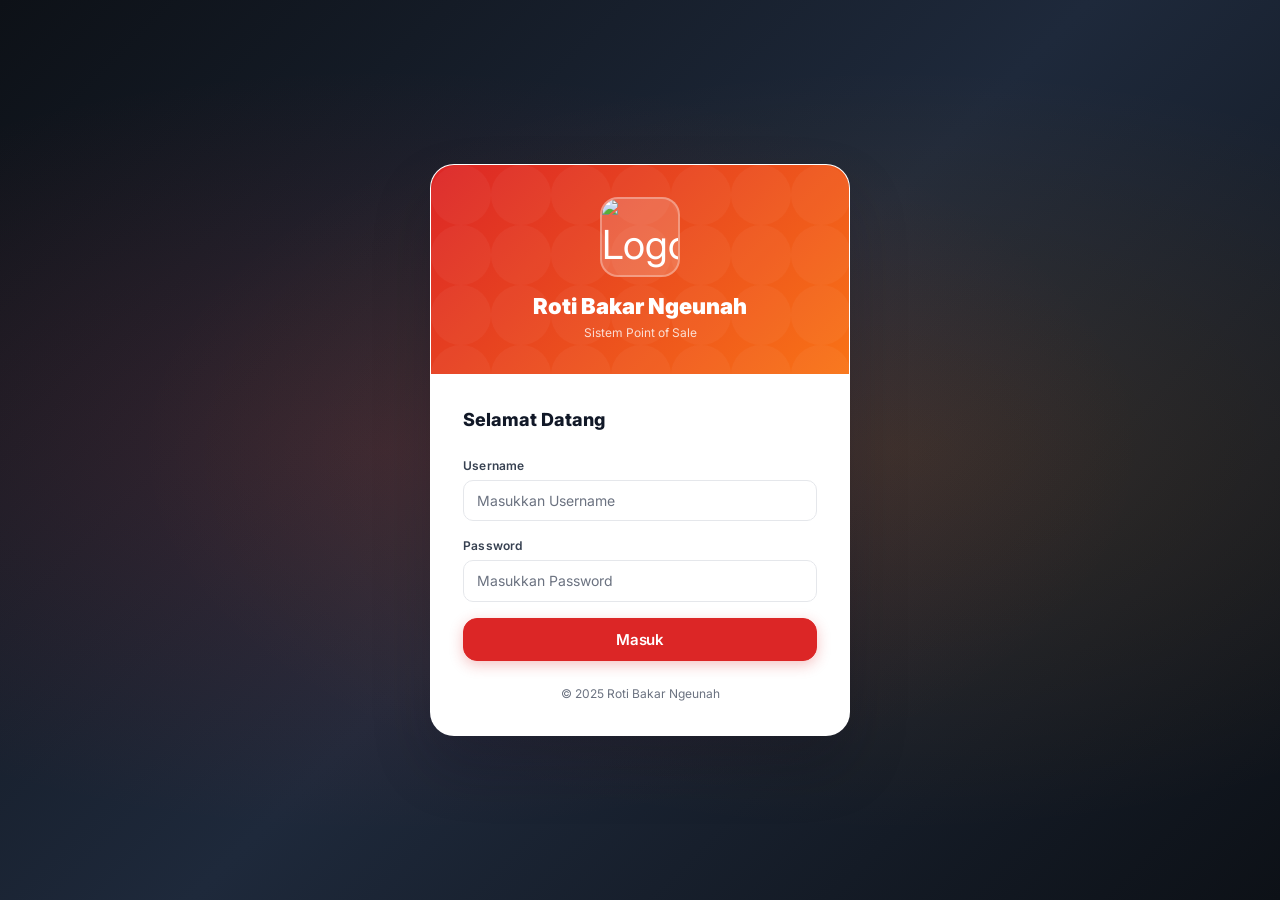
==== commit a4798185: "Update POS system" ====
--- a/index.html
+++ b/index.html
@@ -45,7 +45,7 @@
         <img src="https://res.cloudinary.com/dckzmg6c3/image/upload/v1777572835/Untitled-2_tgjm4u.png" alt="Logo Roti Bakar Ngeunah" />
       </div>
       <div class="login-brand-name">Roti Bakar Ngeunah</div>
-      <div class="login-brand-tagline">Point of Sale System</div>
+        <div class="login-brand-tagline">Sistem Point of Sale</div>
     </div>
 
     <div id="db-status"></div>
@@ -62,7 +62,7 @@
             id="input-name"
             type="text"
             class="form-control"
-            placeholder="Masukkan username"
+              placeholder="Masukkan Username"
             autocomplete="username"
             required
           />
@@ -75,7 +75,7 @@
               id="input-password"
               type="password"
               class="form-control"
-              placeholder="Masukkan password"
+                placeholder="Masukkan Password"
               autocomplete="current-password"
               required
             />
@@ -98,132 +98,138 @@
     </div>
   </div>
 
-  <script src="https://cdn.jsdelivr.net/npm/@supabase/supabase-js@2"></script>
-  <script src="js/supabaseclient.js"></script>
+  <!-- 1. Lucide -->
+  <script src="https://unpkg.com/lucide@latest/dist/umd/lucide.min.js"></script>
+  <!-- 2. Supabase CDN — HARUS selesai sebelum supabaseClient.js -->
+    <script src="https://cdn.jsdelivr.net/npm/@supabase/supabase-js@2"></script>
+  <!-- 3. File lokal — berurutan, synchronous -->
+  <script src="js/supabaseClient.js"></script>
   <script src="js/auth.js"></script>
+  <!-- 4. Inline logic — window.load menunggu SEMUA script di atas selesai -->
   <script>
-    // ── Redirect if already logged in ──
-    (function() {
+    window.addEventListener('load', function () {
+
+      // Init Lucide icons
+      if (window.lucide) lucide.createIcons();
+
+      // Redirect jika sudah login
       const s = auth.getSession();
       if (s) {
         window.location.href = s.role === 'admin' ? 'admin.html' : 'pos.html';
+        return;
       }
-    })();
-
-    // ── DB Connection Test (runs on load) ──────────────────
-    async function testDbConnection() {
-      const statusEl = document.getElementById('db-status');
-      try {
-        // Use regular SELECT (not HEAD) — more reliable across all Supabase versions
-        const { data, error } = await db
-          .from('users')
-          .select('id')
-          .limit(1);
-
-        if (error) {
-          const msg    = (error.message || '').toLowerCase();
-          const code   = String(error.code   || '');
-          const status = Number(error.status || 0);
-          console.error('[RBN] DB test error:', error);
-
-          // 401 / 403 = tabel ada tapi GRANT belum diberikan ke anon role
-          if (status === 401 || status === 403 || code === '42501' || msg.includes('permission denied')) {
-            statusEl.className = 'fail';
-            statusEl.innerHTML =
+
+      // DB Connection Test
+      async function testDbConnection() {
+        const statusEl = document.getElementById('db-status');
+
+        if (typeof db === 'undefined' || typeof window.supabase === 'undefined') {
+          statusEl.className = 'fail';
+          statusEl.innerHTML =
+            '❌ <strong>supabaseClient.js gagal di-load.</strong><br>' +
+            'Pastikan file <code>js/supabaseClient.js</code> ada dan path-nya benar.';
+          return;
+        }
+
+        try {
+          const { data, error } = await db.from('users').select('id').limit(1);
+
+          if (error) {
+            const msg    = (error.message || '').toLowerCase();
+            const code   = String(error.code || '');
+            const status = Number(error.status || 0);
+            console.error('[RBN] DB test error:', error);
+
+            if (status === 401 || status === 403 || code === '42501' || msg.includes('permission denied')) {
+              statusEl.className = 'fail';
+              statusEl.innerHTML =
                 '❌ <strong>Permission ditolak (401).</strong> Tabel ada tapi anon key tidak bisa mengakses.<br><br>' +
-                  '<strong>Solusi — jalankan SQL ini di Supabase SQL Editor:</strong><br>' +
-                  '<code class="db-help-code">' +
-                  'GRANT ALL ON ALL TABLES IN SCHEMA public TO anon, authenticated;<br>' +
-                  'GRANT ALL ON ALL SEQUENCES IN SCHEMA public TO anon, authenticated;<br>' +
-                  'GRANT ALL ON ALL ROUTINES IN SCHEMA public TO anon, authenticated;' +
-                  '</code>';
-
-          // 42P01 = tabel tidak ada → schema.sql belum dijalankan
-          } else if (code === '42P01' || msg.includes('does not exist') || msg.includes('relation')) {
-            statusEl.className = 'fail';
-            statusEl.innerHTML =
-              '❌ <strong>Tabel belum dibuat!</strong><br>' +
-              'Buka <strong>Supabase Dashboard → SQL Editor</strong>, paste seluruh isi file ' +
-              '<code>schema.sql</code>, lalu klik <strong>Run</strong>.';
-
-          // JWT salah
-          } else if (msg.includes('jwt') || msg.includes('invalid key')) {
-            statusEl.className = 'fail';
-            statusEl.innerHTML =
-              '❌ <strong>API Key tidak valid!</strong><br>' +
-              'Periksa <code>SUPABASE_KEY</code> di <code>js/supabaseClient.js</code>.';
-
-          } else {
-            statusEl.className = 'warn';
-            statusEl.innerHTML =
-              '⚠️ <strong>Error:</strong> status=' + status + ' code=' + code +
-              ' msg=<code>' + (error.message || '(kosong)') + '</code><br>' +
-              'Screenshot ini dan kirimkan ke developer.';
+                '<strong>Solusi — jalankan SQL ini di Supabase SQL Editor:</strong><br>' +
+                '<code>' +
+                'GRANT ALL ON ALL TABLES IN SCHEMA public TO anon, authenticated;<br>' +
+                'GRANT ALL ON ALL SEQUENCES IN SCHEMA public TO anon, authenticated;<br>' +
+                'GRANT ALL ON ALL ROUTINES IN SCHEMA public TO anon, authenticated;' +
+                '</code>';
+            } else if (code === '42P01' || msg.includes('does not exist') || msg.includes('relation')) {
+              statusEl.className = 'fail';
+              statusEl.innerHTML =
+                '❌ <strong>Tabel belum dibuat!</strong><br>' +
+                'Buka <strong>Supabase Dashboard → SQL Editor</strong>, paste seluruh isi file ' +
+                '<code>schema.sql</code>, lalu klik <strong>Run</strong>.';
+            } else if (msg.includes('jwt') || msg.includes('invalid key')) {
+              statusEl.className = 'fail';
+              statusEl.innerHTML =
+                '❌ <strong>API Key tidak valid!</strong><br>' +
+                'Periksa <code>SUPABASE_KEY</code> di <code>js/supabaseClient.js</code>.';
+            } else {
+              statusEl.className = 'warn';
+              statusEl.innerHTML =
+                '⚠️ <strong>Error:</strong> status=' + status + ' code=' + code +
+                ' msg=<code>' + (error.message || '(kosong)') + '</code><br>' +
+                'Screenshot ini dan kirimkan ke developer.';
+            }
+            return;
           }
-          return;
-        }
-
-        // Sukses (data array, termasuk array kosong [] = OK)
-        statusEl.classList.add('hidden');
-        console.log('[RBN] DB connection OK, rows:', data?.length ?? 0);
-
-      } catch (e) {
-        console.error('[RBN] Fetch error:', e);
-        statusEl.className = 'fail';
-        statusEl.innerHTML =
-          '❌ <strong>Tidak bisa terhubung ke Supabase.</strong><br>' +
-          'Periksa koneksi internet Anda. Error: <code>' + (e.message || e) + '</code>';
+
+          statusEl.classList.add('hidden');
+          console.log('[RBN] DB connection OK, rows:', data?.length ?? 0);
+
+        } catch (e) {
+          console.error('[RBN] Fetch error:', e);
+          statusEl.className = 'fail';
+          statusEl.innerHTML =
+            '❌ <strong>Tidak bisa terhubung ke Supabase.</strong><br>' +
+            'Periksa koneksi internet Anda. Error: <code>' + (e.message || e) + '</code>';
+        }
       }
-    }
-
-    testDbConnection();
-
-    // Toggle password visibility (lucide icons)
-    document.getElementById('toggle-pw').addEventListener('click', function() {
-      const inp = document.getElementById('input-password');
-      const show = inp.type === 'password';
-      inp.type = show ? 'text' : 'password';
-      const showIcon = this.querySelector('.toggle-pw-show');
-      const hideIcon = this.querySelector('.toggle-pw-hide');
-      if (showIcon && hideIcon) {
-        showIcon.classList.toggle('hidden', !show);
-        hideIcon.classList.toggle('hidden', show);
-      }
-    });
-
-    // Login form
-    document.getElementById('login-form').addEventListener('submit', async function(e) {
-      e.preventDefault();
-      const name     = document.getElementById('input-name').value;
-      const password = document.getElementById('input-password').value;
-      const btn      = document.getElementById('login-btn');
-      const btnText  = document.getElementById('login-btn-text');
-      const spinner  = document.getElementById('login-btn-spinner');
-      const errorEl  = document.getElementById('login-error');
-
-      errorEl.classList.remove('show');
-      btn.disabled = true;
-      btnText.textContent = 'Masuk...';
-      spinner.classList.remove('hidden');
-
-      try {
-        const user = await auth.login(name, password);
-        btnText.textContent = 'Berhasil!';
-        setTimeout(() => {
-          window.location.href = user.role === 'admin' ? 'admin.html' : 'pos.html';
-        }, 400);
-      } catch(err) {
-        errorEl.textContent = err.message;
-        errorEl.classList.add('show');
-        btn.disabled = false;
-        btnText.textContent = 'Masuk';
-        spinner.classList.add('hidden');
-      }
-    });
+
+      testDbConnection();
+
+      // Toggle password visibility
+      document.getElementById('toggle-pw').addEventListener('click', function () {
+        const inp = document.getElementById('input-password');
+        const show = inp.type === 'password';
+        inp.type = show ? 'text' : 'password';
+        const showIcon = this.querySelector('.toggle-pw-show');
+        const hideIcon = this.querySelector('.toggle-pw-hide');
+        if (showIcon && hideIcon) {
+          showIcon.classList.toggle('hidden', !show);
+          hideIcon.classList.toggle('hidden', show);
+        }
+        if (window.lucide) lucide.createIcons();
+      });
+
+      // Login form
+      document.getElementById('login-form').addEventListener('submit', async function (e) {
+        e.preventDefault();
+        const name     = document.getElementById('input-name').value;
+        const password = document.getElementById('input-password').value;
+        const btn      = document.getElementById('login-btn');
+        const btnText  = document.getElementById('login-btn-text');
+        const spinner  = document.getElementById('login-btn-spinner');
+        const errorEl  = document.getElementById('login-error');
+
+        errorEl.classList.remove('show');
+        btn.disabled = true;
+        btnText.textContent = 'Masuk...';
+        spinner.classList.remove('hidden');
+
+        try {
+          const user = await auth.login(name, password);
+          btnText.textContent = 'Berhasil!';
+          setTimeout(() => {
+            window.location.href = user.role === 'admin' ? 'admin.html' : 'pos.html';
+          }, 400);
+        } catch (err) {
+          errorEl.textContent = err.message;
+          errorEl.classList.add('show');
+          btn.disabled = false;
+          btnText.textContent = 'Masuk';
+          spinner.classList.add('hidden');
+        }
+      });
+
+    }); // end window.load
   </script>
-  <script src="https://unpkg.com/lucide@latest/dist/umd/lucide.min.js"></script>
-  <script>document.addEventListener('DOMContentLoaded', function(){ if(window.lucide) lucide.createIcons(); });</script>
 </body>
-</html>
-
-<!-- fix -->+</html>
--- a/css/styles.css
+++ b/css/styles.css
@@ -1036,10 +1036,15 @@
    ============================================================ */
 .pos-page {
   display: flex; flex-direction: column;
-  height: 100vh; /* fallback */
-  height: 100dvh; /* actual visible viewport — handles Android nav bar & iOS safari */
+  /* Fallback chain — --vh100 paling akurat karena dari window.innerHeight
+     (JS di head mengecualikan Android nav bar & iOS safari bar secara real-time). */
+  height: 100vh;         /* fallback paling lama */
+  height: 100dvh;        /* modern fallback */
+  height: var(--vh100, 100dvh); /* JS-corrected: selalu = viewport visible */
   overflow: hidden;
   background: var(--bg);
+  /* Safe area untuk iOS (notch / home indicator) */
+  padding-bottom: env(safe-area-inset-bottom, 0px);
 }
 
 /* Header */
@@ -1075,7 +1080,7 @@
 .pos-staff-name   { font-size: 13px; font-weight: 600; color: #ffffff; }
 
 /* Body wrapper */
-.pos-content-area { flex: 1; display: flex; flex-direction: column; overflow: hidden; }
+.pos-content-area { flex: 1; display: flex; flex-direction: column; overflow: hidden; min-height: 0; }
 
 /* Kasir body */
 .pos-body { display: grid; grid-template-columns: 1fr 340px; flex: 1; overflow: hidden; min-height: 0; height: 100%; }
@@ -1233,12 +1238,19 @@
 .pcard:hover .pcard-btn { background: #dc2626; transform: scale(1.1); }
 
 /* Cart Panel */
+.pos-cart-backdrop { display: none; }
+
 .pos-cart {
   width: 340px; flex-shrink: 0;
   background: var(--surface);
   border-left: 1px solid var(--border);
   display: flex; flex-direction: column; overflow: hidden;
   box-shadow: -2px 0 12px rgba(0,0,0,0.04);
+  /* FIX: min-height:0 dan height:100% wajib agar grid item bisa shrink dan flex
+     internal (.pos-cart-items flex:1 + .pos-cart-footer flex-shrink:0)
+     berfungsi benar di semua resolusi */
+  min-height: 0;
+  height: 100%;
 }
 
 .pos-cart-header {
@@ -1249,7 +1261,7 @@
   min-height: 52px;
 }
 .mobile-back-btn { display: none; }
-.pos-fab-cart { display: none !important; }
+.pos-fab-cart { display: none; }
 .pos-cart-title { font-size: 15px; font-weight: 800; color: var(--text); flex: 1; letter-spacing: -0.01em; }
 .pos-cart-count {
   font-size: 11px;
@@ -1337,11 +1349,19 @@
 /* Cart Footer */
 .pos-cart-footer {
   border-top: 1.5px solid var(--border);
-  padding: var(--s4) var(--s4) var(--s5);
-  background: var(--surface); flex-shrink: 0;
-  position: sticky;
-  bottom: 0;
+  padding: var(--s4) var(--s4) calc(var(--s5) + env(safe-area-inset-bottom, 12px));
+  background: var(--surface);
+  flex-shrink: 0;  /* KUNCI: footer tidak boleh menyusut */
+  position: relative; /* bukan sticky — parent flex yang handle posisi */
   z-index: 20;
+}
+
+/* Resolusi pendek (1200x800, landscape tablet) */
+@media (min-width: 901px) and (max-height: 860px) {
+  .pos-cart-footer {
+    padding-bottom: var(--s4); /* kurangi padding bawah di viewport pendek */
+  }
+  .btn-checkout { min-height: 46px; font-size: 14px; padding: var(--s3) var(--s4); }
 }
 .cart-summary { margin-bottom: var(--s3); }
 .cart-summary-row {
@@ -2038,51 +2058,42 @@
   .panel-header { flex-wrap: wrap; gap: 8px; }
 }
 
-/* Mobile */
 @media (max-width: 768px) {
   /* POS mobile layout — revert grid to stacked flex */
-  .pos-body { display: flex; flex-direction: column; overflow: hidden; }
+  .pos-body { display: flex; flex-direction: column; overflow: hidden; position: relative; }
+  .pos-cart-backdrop.mobile-show {
+    display: block;
+    position: absolute;
+    inset: 0;
+    background: rgba(0,0,0,0.5);
+    z-index: 1000;
+    backdrop-filter: blur(2px);
+    animation: fadeIn 0.2s ease;
+  }
+  @keyframes fadeIn { from { opacity: 0; } to { opacity: 1; } }
+  @keyframes slideUpCart { from { transform: translateY(100%); } to { transform: translateY(0); } }
+
   .pos-cart {
     width: 100%; border-left: none; border-top: none; box-shadow: none;
     display: none; flex: 1;
   }
-  .pos-cart.mobile-show { display: flex; }
-  .pos-products.mobile-hide { display: none; }
+  .pos-cart.mobile-show {
+    display: flex;
+    position: absolute;
+    bottom: 0; left: 0; right: 0;
+    height: 85vh;
+    max-height: 85vh;
+    border-radius: 20px 20px 0 0;
+    background: var(--surface);
+    z-index: 1001;
+    box-shadow: 0 -10px 40px rgba(0,0,0,0.15);
+    animation: slideUpCart 0.3s cubic-bezier(0.2, 0.8, 0.2, 1);
+  }
+  .pos-products.mobile-hide { display: flex !important; }
   .mobile-back-btn { display: flex; align-items: center; padding: 0; margin-right: var(--s2); }
 
-  /* Floating cart button — bottom bar style, shown when .show added by JS */
-  .pos-fab-cart.show {
-    position: fixed; bottom: 0; left: 0; right: 0;
-    height: 64px; border-radius: 0;
-    background: linear-gradient(135deg, var(--danger), #b91c1c);
-    color: white;
-    display: flex !important; align-items: center; justify-content: space-between;
-    padding: 0 var(--s5);
-    box-shadow: 0 -4px 16px rgba(220,38,38,0.3); z-index: 99;
-    border: none; cursor: pointer;
-    transition: transform var(--t);
-  }
+  /* Floating cart button — styles moved to SPA section at end of file */
   .pos-fab-cart:active { transform: scale(0.99); }
-  .pos-fab-cart .fab-info {
-    display: flex; flex-direction: column; align-items: flex-start;
-  }
-  .pos-fab-cart .fab-title {
-    font-size: 10px; font-weight: 700; text-transform: uppercase; letter-spacing: 0.6px; opacity: 0.85; line-height: 1.2;
-  }
-  .pos-fab-cart .fab-total {
-    font-size: 18px; font-weight: 900; line-height: 1.2; letter-spacing: -0.02em;
-  }
-  .pos-fab-cart .fab-action {
-    display: flex; align-items: center; gap: var(--s2); font-weight: 700; font-size: 13px;
-    background: rgba(255,255,255,0.18);
-    padding: var(--s2) var(--s4);
-    border-radius: var(--r-full);
-  }
-  .pos-fab-cart .fab-badge {
-    background: white; color: var(--danger);
-    font-size: 11px; font-weight: 900;
-    padding: 2px 7px; border-radius: 12px;
-  }
 
   .pos-mobile-tabs { display: flex; overflow-x: auto; }
   .pos-mobile-tabs::-webkit-scrollbar { display: none; }
@@ -2093,9 +2104,34 @@
     grid-template-columns: repeat(2, minmax(0, 1fr));
     gap: 8px;
     padding: 8px;
-    padding-bottom: 80px;
-  }
-  .pos-cart { max-height: calc(100dvh - 56px); max-height: calc(100svh - 56px); }
+    padding-bottom: calc(68px + max(env(safe-area-inset-bottom, 0px), 16px));
+  }
+  .pos-cart {
+    display: none;
+    flex-direction: column;
+    overflow: hidden;
+  }
+  .pos-cart-items {
+    flex: 1;
+    overflow-y: auto;
+    min-height: 0;
+    /* Tambah padding bawah agar item terakhir tidak tertutup footer */
+    padding-bottom: 8px;
+  }
+  .pos-cart-footer {
+    flex-shrink: 0 !important;
+    position: relative !important; /* override sticky agar tidak keluar dari flex */
+    bottom: auto !important;
+    /* Padding bawah extra untuk navigation bar Android */
+    padding-bottom: calc(var(--s4) + max(env(safe-area-inset-bottom, 0px), 56px)) !important;
+    background: #111827 !important;
+    border-top: none !important;
+  }
+  .pos-cart-footer .cart-summary-row,
+  .pos-cart-footer .cart-total-label { color: rgba(255,255,255,0.7); }
+  .pos-cart-footer .cart-total-value { color: #fff; }
+  .pos-cart-footer .cart-discount-row { color: #fca5a5; }
+  .pos-cart-footer .cart-summary { border-bottom: 1px solid rgba(255,255,255,0.1); padding-bottom: var(--s3); margin-bottom: var(--s3); }
 
   .pcard-body { padding: 6px 8px 8px; }
   .pcard-name { font-size: 11px; }
@@ -2206,7 +2242,7 @@
 
 /* Very small mobile (≤400px) */
 @media (max-width: 400px) {
-  .pos-products-grid { gap: 6px; padding: 6px; padding-bottom: 80px; }
+  .pos-products-grid { gap: 6px; padding: 6px; padding-bottom: calc(68px + max(env(safe-area-inset-bottom, 0px), 16px)); }
   .pcard-name { font-size: 10px; }
   .pcard-price { font-size: 9px; }
   .pcard-btn { width: 20px; height: 20px; font-size: 13px; }
@@ -2218,15 +2254,19 @@
 
 /* Desktop (≥769px): grid layout, dark cart footer */
 @media (min-width: 769px) {
-  /* Cart footer — sticky, dark brand */
+  /* Cart footer — flex-shrink:0 supaya tidak tenggelam, dark brand */
   .pos-cart-footer {
-    position: sticky;
-    bottom: 0;
+    flex-shrink: 0;
+    position: relative;
+    bottom: auto;
     z-index: 20;
     background: #111827;
     border-top: none;
-    /* safe-area-inset-bottom: agar tidak ketutup navigation bar Android/iOS */
-    padding: var(--s4) var(--s4) calc(var(--s5) + env(safe-area-inset-bottom, 0px));
+    /* FIX: env(safe-area-inset-bottom) sering = 0 di Android Chrome.
+       Gunakan max() untuk memastikan minimal 8px di atas padding var(--s5).
+       Ini mencegah tombol Bayar tertutup navigation bar Android. */
+    padding: var(--s4) var(--s4)
+             calc(var(--s5) + max(env(safe-area-inset-bottom, 0px), 56px));
   }
   .pos-cart-footer .cart-summary { border-bottom: 1px solid rgba(255,255,255,0.1); padding-bottom: var(--s3); margin-bottom: var(--s3); }
   .pos-cart-footer .cart-summary-row,
@@ -2252,7 +2292,10 @@
   .pos-cart { width: 360px; }
   .pos-products-grid { grid-template-columns: repeat(auto-fill, minmax(175px, 1fr)); }
   /* Cart footer action area gets extra breathing room */
-  .pos-cart-footer { padding: var(--s4) var(--s5) var(--s6); }
+  .pos-cart-footer {
+    padding: var(--s4) var(--s5)
+             calc(var(--s6) + max(env(safe-area-inset-bottom, 0px), 56px));
+  }
   .btn-checkout { min-height: 56px; font-size: 16px; }
 }
 
@@ -2539,3 +2582,555 @@
 
 .pos-mobile-menu-btn { color: white !important; }
 .pos-mobile-menu-btn i { stroke: white !important; }
+
+/* ════════════════════════════════════════════════════════════
+   SPA CART PAGE — View Swap Architecture
+   PRD: Halaman Keranjang Terpisah v1.0.0
+   ════════════════════════════════════════════════════════════ */
+
+/* ── #panel-kasir: replaces old .pos-body grid layout ── */
+#panel-kasir {
+  flex: 1;
+  display: flex;
+  flex-direction: column;
+  overflow: hidden;
+  min-height: 0;
+}
+
+/* ── #view-kasir: product view, fills panel entirely ── */
+#view-kasir {
+  flex: 1;
+  display: flex;
+  flex-direction: column;
+  overflow: hidden;
+}
+#view-kasir[hidden] { display: none !important; }
+
+/* ── #view-cart: full-page cart, hidden by default ── */
+#view-cart {
+  flex: 1;
+  display: flex;
+  flex-direction: column;
+  overflow: hidden;
+  background: var(--bg);
+}
+#view-cart[hidden] { display: none !important; }
+
+/* ── FAB Cart Button — position:fixed, safe-area-inset-bottom ── */
+/* Overrides the old .pos-fab-cart rules for ALL screen sizes */
+.pos-fab-cart {
+  position: fixed !important;
+  bottom: max(env(safe-area-inset-bottom, 0px), 16px) !important;
+  left: 0 !important;
+  right: 0 !important;
+  min-height: 60px !important;
+  z-index: 800 !important;
+  padding: 0 var(--s5) !important;
+  padding-bottom: 0 !important;
+  touch-action: manipulation !important;
+  /* Default: hidden */
+  display: none !important;
+  /* Style */
+  background: linear-gradient(135deg, var(--danger), #b91c1c) !important;
+  color: white !important;
+  align-items: center !important;
+  justify-content: space-between !important;
+  box-shadow: 0 -4px 20px rgba(220,38,38,0.35) !important;
+  border: none !important;
+  cursor: pointer !important;
+  border-radius: 0 !important;
+  transition: transform 0.1s ease !important;
+}
+/* Show FAB when count > 0 and in kasir view */
+.pos-fab-cart.show { display: flex !important; }
+.pos-fab-cart:active { transform: scale(0.99) !important; }
+
+/* FAB internal elements */
+.pos-fab-cart .fab-info {
+  display: flex;
+  flex-direction: column;
+  align-items: flex-start;
+}
+.pos-fab-cart .fab-title {
+  font-size: 10px;
+  font-weight: 700;
+  text-transform: uppercase;
+  letter-spacing: 0.6px;
+  opacity: 0.85;
+  line-height: 1.2;
+}
+.pos-fab-cart .fab-total {
+  font-size: 18px;
+  font-weight: 900;
+  line-height: 1.2;
+  letter-spacing: -0.02em;
+}
+.pos-fab-cart .fab-action {
+  display: flex;
+  align-items: center;
+  gap: var(--s2);
+  font-weight: 700;
+  font-size: 13px;
+  background: rgba(255,255,255,0.18);
+  padding: var(--s2) var(--s4);
+  border-radius: var(--r-full);
+  min-height: 40px;
+}
+.pos-fab-cart .fab-badge {
+  background: white;
+  color: var(--danger);
+  font-size: 11px;
+  font-weight: 900;
+  padding: 2px 7px;
+  border-radius: 12px;
+}
+
+/* Tablet landscape: rounded, with side margin */
+@media (min-width: 768px) and (orientation: landscape) {
+  .pos-fab-cart {
+    bottom: max(env(safe-area-inset-bottom, 0px), 20px) !important;
+    left: 24px !important;
+    right: 24px !important;
+    border-radius: var(--r-lg) !important;
+    min-height: 60px !important;
+  }
+}
+
+/* Product grid: ensure last row is always visible above FAB */
+.pos-products-grid {
+  padding-bottom: calc(68px + max(env(safe-area-inset-bottom, 0px), 16px));
+}
+
+/* ── Cart Page Header ── */
+.cart-page-header {
+  display: flex;
+  align-items: center;
+  gap: var(--s2);
+  padding: 12px var(--s4);
+  padding-top: max(env(safe-area-inset-top, 0px), 12px);
+  background: var(--surface);
+  border-bottom: 1px solid var(--border);
+  min-height: 56px;
+  flex-shrink: 0;
+  box-shadow: 0 1px 4px rgba(0,0,0,0.05);
+}
+.cart-page-title {
+  flex: 1;
+  font-size: 16px;
+  font-weight: 800;
+  color: var(--text);
+  letter-spacing: -0.01em;
+  min-width: 0;
+  overflow: hidden;
+  text-overflow: ellipsis;
+  white-space: nowrap;
+  display: flex;
+  align-items: center;
+  gap: 6px;
+}
+.cart-count-badge {
+  display: inline-flex;
+  align-items: center;
+  justify-content: center;
+  min-width: 20px;
+  height: 20px;
+  padding: 0 6px;
+  background: var(--primary);
+  color: #fff;
+  font-size: 11px;
+  font-weight: 700;
+  border-radius: 10px;
+  line-height: 1;
+}
+.cart-page-actions {
+  display: flex;
+  gap: var(--s2);
+  align-items: center;
+  flex-shrink: 0;
+}
+
+/* ── Cart Page Items (scrollable area) ── */
+.cart-page-items {
+  flex: 1;
+  overflow-y: auto;
+  -webkit-overflow-scrolling: touch;
+  min-height: 0;
+}
+.cart-page-items::-webkit-scrollbar { width: 3px; }
+.cart-page-items::-webkit-scrollbar-thumb { background: var(--border); border-radius: 4px; }
+
+/* ── Cart Page Empty State ── */
+.cart-page-empty {
+  flex: 1;
+  display: flex;
+  flex-direction: column;
+  align-items: center;
+  justify-content: center;
+  gap: var(--s3);
+  color: var(--text-muted);
+  text-align: center;
+  padding: 40px var(--s6);
+}
+
+/* ── Cart Page Footer (sticky, dark brand) ── */
+.cart-page-footer {
+  background: #111827;
+  border-top: none;
+  padding: var(--s4);
+  padding-bottom: max(calc(var(--s5) + env(safe-area-inset-bottom, 0px)), 100px);
+  flex-shrink: 0;
+  position: relative;
+  z-index: 20;
+}
+.cart-page-footer .cart-summary {
+  border-bottom: 1px solid rgba(255,255,255,0.1);
+  padding-bottom: var(--s3);
+  margin-bottom: var(--s3);
+}
+.cart-page-footer .cart-summary-row,
+.cart-page-footer .cart-total-label { color: rgba(255,255,255,0.7); }
+.cart-page-footer .cart-total-value { color: #fff; }
+.cart-page-footer .cart-discount-row { color: #fca5a5; display: flex; }
+.cart-page-footer .btn-checkout {
+  background: #dc2626;
+  color: #fff;
+  border: none;
+}
+.cart-page-footer .btn-checkout:hover { background: #b91c1c; }
+
+/* Short viewport landscape (e.g. 1200×800) — jangan kurangi padding nav bar Android */
+@media (min-width: 901px) and (max-height: 860px) {
+  .cart-page-footer {
+    padding-bottom: max(env(safe-area-inset-bottom, 0px), 80px);
+  }
+  .cart-page-footer .btn-checkout { min-height: 46px; font-size: 14px; }
+}
+
+/* Mobile: compact footer */
+@media (max-width: 768px) {
+  .cart-page-header { padding: 10px var(--s3); min-height: 52px; }
+  .cart-page-items { padding: 0; }
+  .cart-page-footer {
+    padding: var(--s3);
+    /* fallback 100px agar tombol Bayar tidak tertutup nav-bar Android */
+    padding-bottom: max(calc(var(--s4) + env(safe-area-inset-bottom, 0px)), 100px);
+  }
+}
+
+/* Ensure cart-item styles work inside cart-page-items */
+.cart-page-items .cart-item { border-bottom: 1px solid var(--border); }
+.cart-page-items .cart-item:last-child { border-bottom: none; }
+
+/* ============================================================
+   UX RESPONSIVE IMPROVEMENTS v3
+   ============================================================ */
+
+/* ── Admin Bottom Navigation (mobile only) ──────────────── */
+.admin-bottom-nav {
+  display: none;
+  position: fixed;
+  bottom: 0; left: 0; right: 0;
+  background: var(--surface);
+  border-top: 1.5px solid var(--border);
+  z-index: 160;
+  box-shadow: 0 -2px 12px rgba(0,0,0,0.07);
+  padding-bottom: env(safe-area-inset-bottom, 0px);
+}
+
+.admin-bottom-nav-inner {
+  display: flex;
+  height: 56px;
+  align-items: stretch;
+}
+
+.admin-bottom-tab {
+  flex: 1;
+  display: flex;
+  flex-direction: column;
+  align-items: center;
+  justify-content: center;
+  gap: 3px;
+  font-size: 10px;
+  font-weight: 600;
+  color: var(--text-muted);
+  background: none;
+  border: none;
+  cursor: pointer;
+  transition: color var(--t), background var(--t);
+  padding: 0;
+  -webkit-tap-highlight-color: transparent;
+  position: relative;
+  letter-spacing: 0.2px;
+}
+.admin-bottom-tab [data-lucide], .admin-bottom-tab svg { width: 20px; height: 20px; display: block; }
+.admin-bottom-tab.active { color: var(--orange); }
+.admin-bottom-tab.active::after {
+  content: '';
+  position: absolute;
+  top: 0; left: 20%; right: 20%;
+  height: 2.5px;
+  background: var(--orange);
+  border-radius: 0 0 3px 3px;
+}
+.admin-bottom-tab:active { background: var(--bg-alt); }
+
+@media (max-width: 900px) {
+  .admin-bottom-nav { display: block; }
+  /* Push admin-main content above bottom nav */
+  .admin-main {
+    padding-bottom: calc(56px + env(safe-area-inset-bottom, 0px) + var(--s5)) !important;
+  }
+}
+
+/* ── Admin: table column hiding on small mobile ──────────── */
+/* Transactions: hide Kasir & Metode columns */
+@media (max-width: 600px) {
+  #section-transactions table thead th:nth-child(4),
+  #section-transactions table thead th:nth-child(5),
+  #section-transactions table tbody td:nth-child(4),
+  #section-transactions table tbody td:nth-child(5) { display: none; }
+
+  /* Dashboard recent transactions: hide Cabang, Kasir, Metode */
+  #section-dashboard table thead th:nth-child(3),
+  #section-dashboard table thead th:nth-child(4),
+  #section-dashboard table thead th:nth-child(5),
+  #section-dashboard table tbody td:nth-child(3),
+  #section-dashboard table tbody td:nth-child(4),
+  #section-dashboard table tbody td:nth-child(5) { display: none; }
+
+  /* Reports sales table: hide Cabang, Kasir, Metode */
+  #report-sales-body tr td:nth-child(3),
+  #report-sales-body tr td:nth-child(4),
+  #report-sales-body tr td:nth-child(5),
+  #section-reports #report-tab-sales table thead th:nth-child(3),
+  #section-reports #report-tab-sales table thead th:nth-child(4),
+  #section-reports #report-tab-sales table thead th:nth-child(5) { display: none; }
+
+  /* Inventory logs: hide Stok detail & Keterangan */
+  #inv-log-body tr td:nth-child(6),
+  #inv-log-body tr td:nth-child(7),
+  #section-inv-logs table thead th:nth-child(6),
+  #section-inv-logs table thead th:nth-child(7) { display: none; }
+
+  /* Branch pricing: hide total varian & varian override, keep aksi */
+  #branch-pricing-body tr td:nth-child(2),
+  #branch-pricing-body tr td:nth-child(3),
+  #section-branch-pricing table thead th:nth-child(2),
+  #section-branch-pricing table thead th:nth-child(3) { display: none; }
+}
+
+/* ── Admin: section actions full-width on mobile ─────────── */
+@media (max-width: 600px) {
+  .section-actions {
+    width: 100%;
+    display: flex;
+    flex-wrap: wrap;
+    gap: 6px;
+  }
+  /* Primary action stretches full width */
+  .section-actions .btn-primary {
+    flex: 1 1 100%;
+  }
+  /* Secondary actions share row */
+  .section-actions .btn:not(.btn-primary) {
+    flex: 1 1 calc(50% - 3px);
+    min-width: 0;
+    justify-content: center;
+  }
+  /* If only one button, also full width */
+  .section-actions .btn:only-child {
+    flex: 1 1 100%;
+  }
+}
+
+/* ── Admin: filters bar mobile stacking ──────────────────── */
+@media (max-width: 768px) {
+  .filters-bar {
+    padding: var(--s3);
+    gap: var(--s2);
+  }
+  .filters-bar .form-group { flex: 1 1 calc(50% - 4px); min-width: 120px; }
+  .filters-bar .form-group.flex-none { flex: 1 1 calc(50% - 4px); }
+  .filters-bar .pb-1 { flex: 1 1 100%; }
+  .filters-bar .pb-1 .btn { width: 100%; }
+  .filters-bar .quick-filters { gap: var(--s1); }
+  .filters-bar .quick-filter-btn { padding: 5px 10px; font-size: 11px; }
+}
+
+/* ── Touch target minimum on mobile ──────────────────────── */
+@media (max-width: 900px) {
+  /* Ensure all interactive buttons hit 44×44 */
+  .btn-sm {
+    min-height: 38px;
+    padding: 8px 14px;
+  }
+  .btn-icon { width: 40px; height: 40px; }
+  .qty-btn { width: 40px; height: 40px; }
+  .modal-close { width: 36px; height: 36px; font-size: 16px; }
+  .quick-filter-btn { min-height: 36px; }
+  /* Nav items in drawer: larger tap area */
+  .drawer-btn { padding: var(--s3) var(--s4); min-height: 48px; }
+}
+
+/* ── Admin topbar: hide date on small mobile ─────────────── */
+@media (max-width: 500px) {
+  .topbar-date { display: none; }
+}
+
+/* ── Admin stat cards: single column on very small ───────── */
+@media (max-width: 400px) {
+  .stats-grid { grid-template-columns: 1fr !important; }
+  .report-stat-grid { grid-template-columns: 1fr 1fr; }
+}
+
+/* ── Admin dashboard grid: ensure card stacks on mobile ──── */
+@media (max-width: 768px) {
+  .dashboard-grid { grid-template-columns: 1fr; }
+  /* Stat card hero: full width in 2-col grid */
+  .stat-card-hero { grid-column: 1 / -1; }
+}
+
+/* ── POS header mobile: show branch name ─────────────────── */
+@media (max-width: 900px) {
+  .pos-branch-name { display: block !important; font-size: 11px; font-weight: 700; color: rgba(255,255,255,0.92); white-space: nowrap; overflow: hidden; text-overflow: ellipsis; max-width: 140px; }
+  .pos-brand-name  { display: none !important; }
+}
+
+/* ── POS: staff name chip in header (mobile) ─────────────── */
+#header-staff-chip {
+  display: none;
+  align-items: center;
+  gap: 4px;
+  background: rgba(255,255,255,0.15);
+  border-radius: var(--r-full);
+  padding: 3px 10px;
+  font-size: 11px;
+  font-weight: 700;
+  color: #fff;
+  white-space: nowrap;
+  max-width: 100px;
+  overflow: hidden;
+  text-overflow: ellipsis;
+  flex-shrink: 0;
+}
+@media (max-width: 900px) {
+  #header-staff-chip { display: flex; }
+}
+
+/* ── Admin inventory section actions: wrap tightly ───────── */
+#section-inventory .section-actions {
+  flex-wrap: wrap;
+}
+@media (max-width: 768px) {
+  #section-inventory .section-actions .btn { flex: 1 1 calc(50% - 4px); justify-content: center; }
+  #section-inventory .section-actions .btn-primary { flex: 1 1 100%; }
+}
+
+/* ── Admin section header: better mobile layout ──────────── */
+@media (max-width: 600px) {
+  .section-title { font-size: 18px; }
+  .section-header { margin-bottom: var(--s4); gap: var(--s3); }
+}
+
+/* ── Admin: cards in narrow view ─────────────────────────── */
+@media (max-width: 400px) {
+  .admin-list-card {
+    padding: var(--s3) var(--s4);
+    gap: var(--s3);
+  }
+  .list-card-actions { flex-wrap: wrap; }
+  .product-admin-grid { grid-template-columns: repeat(2, 1fr); padding: var(--s3); }
+}
+
+/* ── POS alt panels: add bottom padding for FAB ──────────── */
+.pos-alt-panel {
+  padding-bottom: calc(var(--s4) + env(safe-area-inset-bottom, 0px));
+}
+
+/* ── Cart page: larger touch on header actions ───────────── */
+@media (max-width: 768px) {
+  .cart-page-actions .btn-sm { min-height: 40px; min-width: 40px; }
+  .cart-page-actions .btn-ghost { min-height: 40px; }
+}
+
+/* ── Payment modal: cash input larger on mobile ──────────── */
+@media (max-width: 480px) {
+  .input-hero { font-size: 20px; padding: 14px; }
+  .change-value { font-size: 26px; }
+  .quick-amounts { gap: var(--s1); }
+  .quick-amount-btn { padding: 8px 10px; font-size: 11px; flex: 1 1 calc(33% - 4px); text-align: center; }
+}
+
+/* ── Modals on very small screens ───────────────────────────*/
+@media (max-width: 380px) {
+  .modal-body { padding: var(--s4) var(--s3); }
+  .modal-footer { padding: var(--s3); gap: var(--s2); }
+  .modal-header { padding: var(--s3) var(--s4); }
+  .success-popup { padding: var(--s5) var(--s4) var(--s4); }
+  .success-popup-btns { flex-direction: column; }
+  .success-popup-btns .btn { min-width: unset; }
+}
+
+/* ── Shift summary modal: grid stack on mobile ───────────── */
+@media (max-width: 480px) {
+  .shift-stat-group { grid-template-columns: 1fr; }
+  .shift-expected-box { flex-direction: column; align-items: flex-start; gap: var(--s2); }
+}
+
+/* ── Admin topbar: compact on mobile ─────────────────────── */
+@media (max-width: 500px) {
+  .admin-topbar { padding: 0 var(--s3); }
+  .admin-topbar-title { font-size: 15px; }
+  /* Hide "Buka POS" text, keep icon */
+  .admin-topbar-right .btn span { display: none; }
+}
+
+/* ── Section-header wrap fix on mobile ───────────────────── */
+@media (max-width: 768px) {
+  .section-header { flex-direction: column; align-items: flex-start; }
+  .section-actions { align-self: stretch; }
+}
+
+/* ── Bulk import steps: vertical on mobile ───────────────── */
+@media (max-width: 600px) {
+  .bulk-steps { flex-direction: column; gap: var(--s4); }
+  .bulk-step-connector { display: none; }
+}
+
+/* ── inv-grid responsive ─────────────────────────────────── */
+@media (max-width: 480px) {
+  .inv-grid { grid-template-columns: 1fr 1fr; gap: var(--s3); }
+}
+
+/* ── cash balance card responsive ───────────────────────── */
+@media (max-width: 480px) {
+  .cash-balance-card { flex-direction: column; align-items: flex-start; }
+  .cbc-amount { font-size: 1.5rem; }
+  .cbc-formula { flex-direction: column; gap: var(--s2); }
+  .cbf-op { display: none; }
+}
+
+/* ── trx-item responsive: smaller padding ───────────────── */
+@media (max-width: 480px) {
+  .trx-item { padding: 12px var(--s3); }
+}
+
+/* ── POS alt panel panels: compact stat grid ─────────────── */
+@media (max-width: 480px) {
+  .pos-summary-grid { grid-template-columns: 1fr 1fr; gap: var(--s2); }
+  .pos-inv-grid { grid-template-columns: repeat(2, 1fr); gap: var(--s2); padding: var(--s3); }
+}
+/* ── Transfer Notification Pop-up ──────────────────────── */
+.transfer-notif-detail { background: var(--surface-2, #F9FAFB); border-radius: 12px; padding: 14px; }
+.transfer-notif-row { display: flex; justify-content: space-between; align-items: center; padding: 7px 0; border-bottom: 1px solid var(--border, #E5E7EB); }
+.transfer-notif-row:last-child { border-bottom: none; }
+.transfer-notif-row .label { color: var(--text-muted); font-size: 13px; }
+.transfer-notif-row .value { font-size: 13px; text-align: right; }
+
+/* ── Product Search Toolbar (admin) ──────────────────────── */
+.section-toolbar { display: flex; gap: 10px; align-items: center; margin-bottom: 16px; flex-wrap: wrap; }
+
+/* ── Radio Toggle: Tipe Produk ────────────────────────────── */
+.radio-group { display: flex; flex-direction: column; gap: 8px; }
+.radio-option { display: flex; align-items: center; gap: 8px; cursor: pointer; font-size: 14px; }
+.radio-option input[type="radio"] { accent-color: var(--warning, #F97316); width: 16px; height: 16px; }
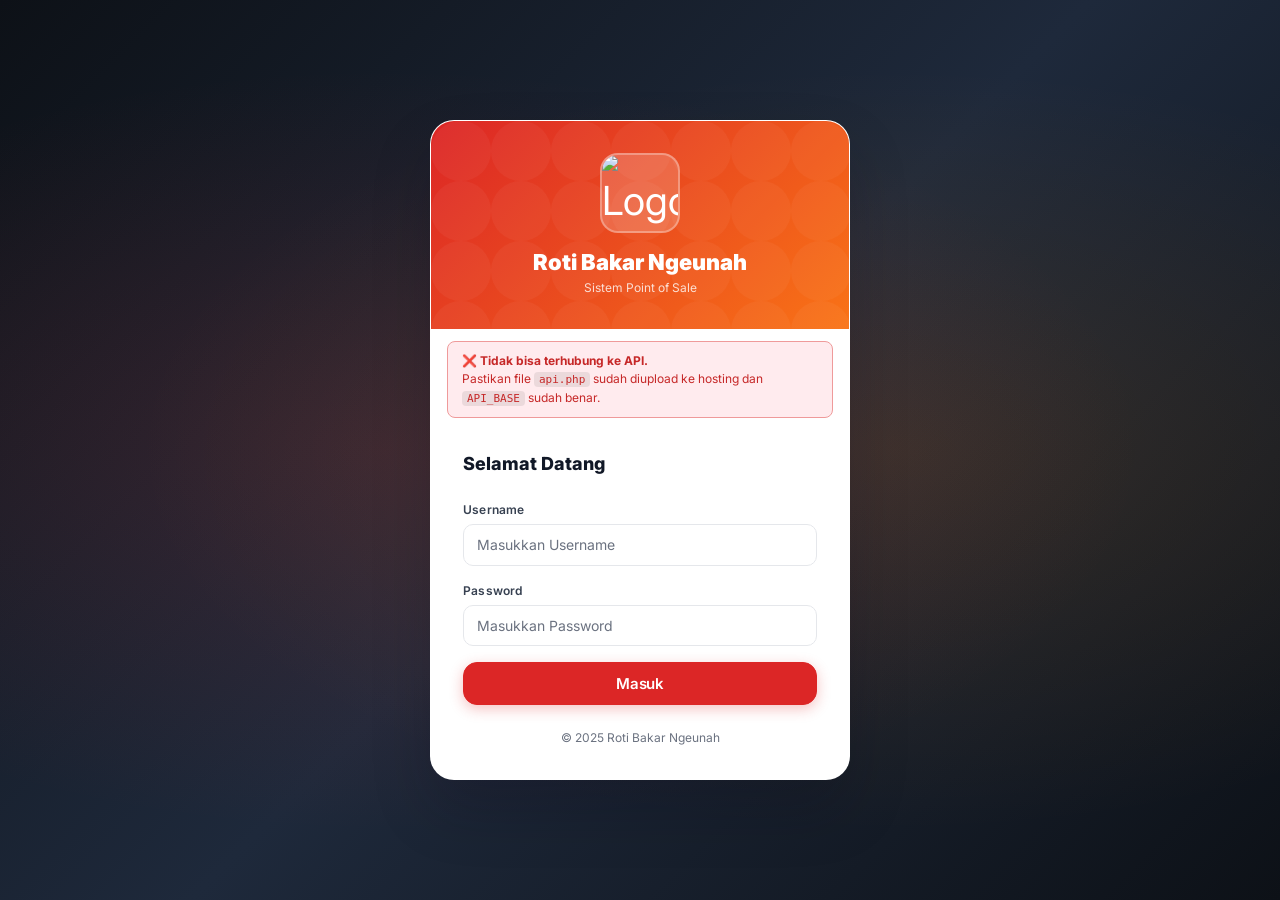
==== commit 416d6e74: "feat: migrasi backend ke MySQL cPanel + berbagai perbaikan fitur - Tambah api/ (api.php, config.php," ====
--- a/index.html
+++ b/index.html
@@ -100,11 +100,9 @@
 
   <!-- 1. Lucide -->
   <script src="https://unpkg.com/lucide@latest/dist/umd/lucide.min.js"></script>
-  <!-- 2. Supabase CDN — HARUS selesai sebelum supabaseClient.js -->
-    <script src="https://cdn.jsdelivr.net/npm/@supabase/supabase-js@2"></script>
-  <!-- 3. File lokal — berurutan, synchronous -->
+  <!-- 2. File lokal — berurutan, synchronous -->
   <script src="js/supabaseClient.js"></script>
-  <script src="js/auth.js"></script>
+  <script src="js/auth.js?v=20260526-session-hardening-1"></script>
   <!-- 4. Inline logic — window.load menunggu SEMUA script di atas selesai -->
   <script>
     window.addEventListener('load', function () {
@@ -115,7 +113,7 @@
       // Redirect jika sudah login
       const s = auth.getSession();
       if (s) {
-        window.location.href = s.role === 'admin' ? 'admin.html' : 'pos.html';
+        window.location.href = auth.getDefaultPageByRole(s.role);
         return;
       }
 
@@ -123,7 +121,7 @@
       async function testDbConnection() {
         const statusEl = document.getElementById('db-status');
 
-        if (typeof db === 'undefined' || typeof window.supabase === 'undefined') {
+        if (typeof db === 'undefined') {
           statusEl.className = 'fail';
           statusEl.innerHTML =
             '❌ <strong>supabaseClient.js gagal di-load.</strong><br>' +
@@ -140,27 +138,22 @@
             const status = Number(error.status || 0);
             console.error('[RBN] DB test error:', error);
 
-            if (status === 401 || status === 403 || code === '42501' || msg.includes('permission denied')) {
+            if (status === 401 || status === 403 || msg.includes('permission denied')) {
               statusEl.className = 'fail';
               statusEl.innerHTML =
-                '❌ <strong>Permission ditolak (401).</strong> Tabel ada tapi anon key tidak bisa mengakses.<br><br>' +
-                '<strong>Solusi — jalankan SQL ini di Supabase SQL Editor:</strong><br>' +
-                '<code>' +
-                'GRANT ALL ON ALL TABLES IN SCHEMA public TO anon, authenticated;<br>' +
-                'GRANT ALL ON ALL SEQUENCES IN SCHEMA public TO anon, authenticated;<br>' +
-                'GRANT ALL ON ALL ROUTINES IN SCHEMA public TO anon, authenticated;' +
-                '</code>';
-            } else if (code === '42P01' || msg.includes('does not exist') || msg.includes('relation')) {
+                '❌ <strong>API Key ditolak (401).</strong><br>' +
+                'Periksa nilai <code>API_KEY</code> di <code>js/supabaseClient.js</code> ' +
+                'dan <code>API_SECRET_KEY</code> di <code>config.php</code> — harus sama persis.';
+            } else if (msg.includes('table') || msg.includes('does not exist')) {
               statusEl.className = 'fail';
               statusEl.innerHTML =
                 '❌ <strong>Tabel belum dibuat!</strong><br>' +
-                'Buka <strong>Supabase Dashboard → SQL Editor</strong>, paste seluruh isi file ' +
-                '<code>schema.sql</code>, lalu klik <strong>Run</strong>.';
-            } else if (msg.includes('jwt') || msg.includes('invalid key')) {
+                'Import file <code>sql/cpanel_mysql_schema.sql</code> ke database MySQL via phpMyAdmin.';
+            } else if (status === 0 || msg.includes('fetch') || msg.includes('network')) {
               statusEl.className = 'fail';
               statusEl.innerHTML =
-                '❌ <strong>API Key tidak valid!</strong><br>' +
-                'Periksa <code>SUPABASE_KEY</code> di <code>js/supabaseClient.js</code>.';
+                '❌ <strong>Tidak bisa terhubung ke API.</strong><br>' +
+                'Pastikan file <code>api.php</code> sudah diupload ke hosting dan <code>API_BASE</code> sudah benar.';
             } else {
               statusEl.className = 'warn';
               statusEl.innerHTML =
@@ -178,8 +171,8 @@
           console.error('[RBN] Fetch error:', e);
           statusEl.className = 'fail';
           statusEl.innerHTML =
-            '❌ <strong>Tidak bisa terhubung ke Supabase.</strong><br>' +
-            'Periksa koneksi internet Anda. Error: <code>' + (e.message || e) + '</code>';
+            '❌ <strong>Tidak bisa terhubung ke API server.</strong><br>' +
+            'Periksa koneksi internet dan pastikan hosting aktif. Error: <code>' + (e.message || e) + '</code>';
         }
       }
 
@@ -218,7 +211,7 @@
           const user = await auth.login(name, password);
           btnText.textContent = 'Berhasil!';
           setTimeout(() => {
-            window.location.href = user.role === 'admin' ? 'admin.html' : 'pos.html';
+            window.location.href = auth.getDefaultPageByRole(user.role);
           }, 400);
         } catch (err) {
           errorEl.textContent = err.message;
@@ -232,4 +225,4 @@
     }); // end window.load
   </script>
 </body>
-</html>+</html>
--- a/css/styles.css
+++ b/css/styles.css
@@ -129,6 +129,8 @@
 .text-danger  { color: var(--danger); }
 .text-warning { color: var(--warning); }
 .text-center  { text-align: center; }
+.text-right   { text-align: right; }
+.text-left    { text-align: left; }
 .truncate { overflow: hidden; text-overflow: ellipsis; white-space: nowrap; }
 
 /* Enforced semantic typography (SaaS scale) */
@@ -297,6 +299,1715 @@
 .form-error { font-size: 11px; color: var(--danger); margin-top: 2px; display: none; }
 .form-error.show { display: block; }
 
+.deposit-amount-stepper {
+  display: grid;
+  grid-template-columns: auto minmax(0, 1fr) auto;
+  gap: var(--s2);
+  align-items: center;
+}
+.deposit-amount-stepper .btn {
+  min-width: 76px;
+  white-space: nowrap;
+}
+
+/* Deposit blocker modal */
+.deposit-blocker-body {
+  display: flex;
+  flex-direction: column;
+  align-items: center;
+  text-align: center;
+  gap: 0;
+  padding: 2rem 1.5rem 1.75rem;
+}
+.deposit-blocker-icon {
+  width: 72px;
+  height: 72px;
+  border-radius: 50%;
+  background: rgba(234, 179, 8, 0.12);
+  color: #ca8a04;
+  display: flex;
+  align-items: center;
+  justify-content: center;
+  margin-bottom: 1.25rem;
+}
+.deposit-blocker-title {
+  margin: 0 0 0.5rem;
+  font-size: 1.125rem;
+  font-weight: 700;
+  color: var(--text, #1A1A2E);
+}
+.deposit-blocker-desc {
+  margin: 0 0 1.5rem;
+  color: var(--text-muted, #666);
+  font-size: 0.9rem;
+  line-height: 1.5;
+}
+.deposit-blocker-actions {
+  display: flex;
+  flex-direction: column;
+  gap: 0.625rem;
+  width: 100%;
+}
+.deposit-blocker-actions .btn {
+  width: 100%;
+  justify-content: center;
+}
+
+/* Staff cash deposit page */
+.deposit-page {
+  background: #F8F9FA;
+  color: #1A1A2E;
+  overflow-x: hidden;
+}
+
+.pos-alt-panel.deposit-page.active {
+  display: flex;
+  flex-direction: column;
+  overflow-y: auto;
+  overflow-x: hidden;
+  -webkit-overflow-scrolling: touch;
+}
+
+.deposit-page-inner {
+  width: 100%;
+  max-width: 1180px;
+  margin: 0 auto;
+  min-width: 0;
+}
+
+.deposit-page-header {
+  align-items: center;
+  gap: var(--s3);
+}
+
+.deposit-page-title {
+  display: flex;
+  align-items: center;
+  gap: var(--s3);
+  min-width: 0;
+}
+
+.deposit-page-title .h2 {
+  margin: 0;
+  color: #1A1A2E;
+}
+
+.deposit-back-btn {
+  flex-shrink: 0;
+}
+
+.deposit-header-meta {
+  margin-top: 2px;
+  font-size: 12px;
+  color: #5D6D7E;
+  line-height: 1.4;
+}
+
+.deposit-cash-card {
+  margin: 0 0 var(--s3);
+  padding: var(--s5);
+  border-radius: 8px;
+  background: #C0392B;
+  color: #fff;
+  box-shadow: 0 4px 14px rgba(220,38,38,0.14);
+  outline: none;
+}
+
+.deposit-cash-card:focus-visible {
+  box-shadow: 0 0 0 3px rgba(192,57,43,0.22), 0 4px 14px rgba(192,57,43,0.14);
+}
+
+.deposit-cash-card.no-cash {
+  background: #8F2F27;
+}
+
+.deposit-cash-card-top {
+  display: flex;
+  justify-content: space-between;
+  align-items: flex-start;
+  gap: var(--s4);
+}
+
+.deposit-card-label {
+  font-size: 13px;
+  font-weight: 700;
+  opacity: 0.86;
+}
+
+.deposit-card-amount {
+  margin-top: var(--s2);
+  font-size: 34px;
+  font-weight: 900;
+  line-height: 1.05;
+  letter-spacing: 0;
+}
+
+.deposit-card-icon {
+  width: 34px;
+  height: 34px;
+  opacity: 0.88;
+  flex-shrink: 0;
+}
+
+.deposit-card-meta-grid {
+  display: grid;
+  grid-template-columns: repeat(3, minmax(0, 1fr));
+  gap: var(--s3);
+  margin-top: var(--s4);
+  padding-top: var(--s3);
+  border-top: 1px solid rgba(255,255,255,0.22);
+}
+
+.deposit-card-meta-grid span {
+  display: block;
+  font-size: 11px;
+  font-weight: 700;
+  color: rgba(255,255,255,0.72);
+}
+
+.deposit-card-meta-grid strong {
+  display: block;
+  margin-top: 2px;
+  font-size: 13px;
+  font-weight: 800;
+  color: #fff;
+  overflow-wrap: anywhere;
+  line-height: 1.3;
+}
+
+/* No-session card: light warning style instead of orange gradient */
+.deposit-cash-card.no-session {
+  background: #FFF7ED;
+  border: 1px solid rgba(249,115,22,0.28);
+  box-shadow: 0 4px 14px rgba(249,115,22,0.10);
+  color: #7C2D12;
+}
+
+.deposit-cash-card.no-session .deposit-card-label {
+  color: #92400E;
+  opacity: 1;
+}
+
+.deposit-cash-card.no-session .deposit-card-amount {
+  color: #7C2D12;
+  font-size: 22px;
+}
+
+.deposit-cash-card.no-session .deposit-card-meta-grid {
+  border-top-color: rgba(249,115,22,0.20);
+}
+
+.deposit-cash-card.no-session .deposit-card-meta-grid span {
+  color: rgba(124,45,18,0.72);
+}
+
+.deposit-cash-card.no-session .deposit-card-meta-grid strong {
+  color: #7C2D12;
+}
+
+.deposit-cash-card.no-session .deposit-card-icon {
+  color: #D97706;
+  opacity: 0.9;
+}
+
+/* Blocking alert */
+.deposit-blocking-alert {
+  display: flex;
+  align-items: flex-start;
+  gap: 10px;
+  margin: 0 0 12px;
+  padding: 12px;
+  border-radius: 8px;
+  background: #FFEDD5;
+  border: 1px solid rgba(249,115,22,0.35);
+  color: #7C2D12;
+}
+
+.deposit-blocking-alert-icon {
+  flex-shrink: 0;
+  width: 20px;
+  height: 20px;
+  margin-top: 1px;
+  color: #D97706;
+}
+
+.deposit-blocking-alert-icon svg {
+  width: 20px;
+  height: 20px;
+}
+
+.deposit-blocking-alert-body {
+  min-width: 0;
+  flex: 1;
+}
+
+.deposit-blocking-alert-title {
+  display: block;
+  font-size: 13px;
+  font-weight: 800;
+  color: #7C2D12;
+  line-height: 1.3;
+}
+
+.deposit-blocking-alert-text {
+  margin: 4px 0 0;
+  font-size: 12px;
+  line-height: 1.45;
+  color: #92400E;
+}
+
+.deposit-blocking-cta {
+  display: inline-flex;
+  align-items: center;
+  margin-top: 8px;
+  padding: 6px 12px;
+  border-radius: 6px;
+  background: #C0392B;
+  color: #fff;
+  font-size: 12px;
+  font-weight: 800;
+  border: none;
+  cursor: pointer;
+  transition: background 0.15s;
+}
+
+.deposit-blocking-cta:hover {
+  background: #A93226;
+}
+
+/* Legacy — kept for selector compat, element removed from HTML */
+.deposit-no-cash {
+  margin-top: var(--s4);
+  padding: var(--s3) var(--s4);
+  border-radius: 8px;
+  background: rgba(255,255,255,0.14);
+  font-size: 13px;
+  font-weight: 600;
+  line-height: 1.5;
+}
+
+.deposit-content-grid {
+  display: grid;
+  grid-template-columns: minmax(0, 1.05fr) minmax(320px, 0.95fr);
+  gap: var(--s4);
+  padding: 0 0 var(--s5);
+  align-items: start;
+  max-width: 100%;
+}
+
+.deposit-form-card,
+.deposit-history-card-wrap {
+  border-radius: 8px;
+  border-color: #E5E7EB;
+  min-width: 0;
+}
+
+.deposit-form-card .card-body {
+  display: flex;
+  flex-direction: column;
+  gap: var(--s4);
+}
+
+.deposit-success-state {
+  display: flex;
+  align-items: center;
+  gap: var(--s3);
+  padding: var(--s3);
+  border-radius: 8px;
+  background: #EAF7EF;
+  color: #1E8449;
+  border: 1px solid rgba(30,132,73,0.22);
+}
+
+.deposit-success-state strong,
+.deposit-success-state span {
+  display: block;
+}
+
+.deposit-success-state span {
+  font-size: 12px;
+  color: #2E6E46;
+}
+
+.deposit-currency-field {
+  display: grid;
+  grid-template-columns: auto minmax(0, 1fr);
+  align-items: center;
+  gap: var(--s3);
+  border: 1.5px solid var(--border);
+  border-radius: 10px;
+  padding: 4px 4px 4px var(--s3);
+  background: #fff;
+  min-height: 56px;
+  transition: border-color var(--t), box-shadow var(--t), background var(--t);
+}
+
+.deposit-currency-field:focus-within {
+  border-color: #8B95A1;
+  box-shadow: 0 0 0 3px rgba(26,26,46,0.08);
+}
+
+.deposit-currency-field span {
+  display: inline-flex;
+  align-items: center;
+  justify-content: center;
+  min-width: 42px;
+  height: 36px;
+  border-radius: 8px;
+  background: #F8F9FA;
+  font-size: 17px;
+  font-weight: 900;
+  color: #1A1A2E;
+}
+
+.deposit-currency-field .form-control {
+  border: none;
+  box-shadow: none;
+  padding: 12px 10px 12px 0;
+  font-size: 18px;
+  font-weight: 500;
+  border-radius: 0;
+}
+
+.deposit-currency-field .form-control:focus {
+  border-color: transparent;
+  box-shadow: none;
+}
+
+.deposit-currency-field.error {
+  border-color: #C0392B;
+  background: #FFF7F6;
+}
+
+.deposit-currency-field.error:focus-within {
+  border-color: #C0392B;
+  box-shadow: 0 0 0 3px rgba(192,57,43,0.12);
+}
+
+.deposit-currency-field.is-disabled {
+  background: #F3F4F6;
+  border-color: #E5E7EB;
+  cursor: not-allowed;
+  pointer-events: none;
+}
+
+.deposit-currency-field.is-disabled span {
+  background: #E5E7EB;
+  color: #9CA3AF;
+}
+
+.deposit-currency-field.is-disabled .form-control {
+  background: #F3F4F6;
+  color: #9CA3AF;
+  cursor: not-allowed;
+}
+
+.deposit-quick-grid {
+  display: grid;
+  grid-template-columns: repeat(3, minmax(0, 1fr));
+  gap: var(--s2);
+  margin-top: var(--s2);
+}
+
+.deposit-quick-btn {
+  min-height: 46px;
+  border-radius: 10px;
+  border: 1.5px solid #E5E7EB;
+  background: #fff;
+  color: #1A1A2E;
+  font-size: 13px;
+  font-weight: 800;
+  transition: background var(--t), border-color var(--t), transform var(--t);
+}
+
+.deposit-quick-btn:hover {
+  border-color: #C0392B;
+  background: #FDF2F0;
+}
+
+.deposit-quick-btn:active {
+  transform: scale(0.98);
+}
+
+.deposit-quick-all {
+  background: #1A1A2E;
+  border-color: #1A1A2E;
+  color: #fff;
+}
+
+.deposit-quick-btn:disabled {
+  opacity: 1;
+  background: #F3F4F6;
+  border-color: #E5E7EB;
+  color: #9CA3AF;
+  cursor: not-allowed;
+  pointer-events: none;
+}
+
+.deposit-quick-all:disabled {
+  background: #F3F4F6;
+  border-color: #E5E7EB;
+  color: #9CA3AF;
+}
+
+.deposit-method-grid {
+  display: grid;
+  grid-template-columns: repeat(2, minmax(0, 1fr));
+  gap: var(--s2);
+  width: 100%;
+  min-width: 0;
+}
+
+.deposit-method-card {
+  display: flex;
+  align-items: center;
+  gap: var(--s3);
+  min-height: 76px;
+  padding: var(--s3) var(--s4);
+  border-radius: 10px;
+  border: 1.5px solid #E5E7EB;
+  background: #fff;
+  cursor: pointer;
+  transition: border-color var(--t), background var(--t), box-shadow var(--t);
+  min-width: 0;
+  width: 100%;
+}
+
+.deposit-method-card input {
+  position: absolute;
+  opacity: 0;
+  pointer-events: none;
+}
+
+.deposit-method-card:hover,
+.deposit-method-card:focus-visible {
+  border-color: #C0392B;
+  box-shadow: 0 0 0 3px rgba(192,57,43,0.10);
+  outline: none;
+}
+
+.deposit-method-card.selected {
+  border-color: #C0392B;
+  background: rgba(220,38,38,0.05);
+}
+
+.deposit-method-card.is-disabled {
+  background: #F9FAFB;
+  border-color: #E5E7EB;
+  cursor: not-allowed;
+  pointer-events: none;
+}
+
+.deposit-method-card.is-disabled .deposit-method-copy strong {
+  color: #9CA3AF;
+}
+
+.deposit-method-card.is-disabled .deposit-method-copy small {
+  color: #D1D5DB;
+}
+
+.deposit-method-card.is-disabled .deposit-method-icon {
+  background: #F3F4F6;
+  color: #D1D5DB;
+}
+
+.deposit-method-card.is-disabled.selected {
+  border-color: #E5E7EB;
+  background: #F3F4F6;
+}
+
+.deposit-method-icon {
+  width: 36px;
+  height: 36px;
+  border-radius: 8px;
+  display: inline-flex;
+  align-items: center;
+  justify-content: center;
+  background: #F8F9FA;
+  color: #C0392B;
+  flex-shrink: 0;
+}
+
+.deposit-method-copy {
+  min-width: 0;
+}
+
+.deposit-method-copy strong,
+.deposit-method-copy small {
+  display: block;
+  overflow: hidden;
+  text-overflow: ellipsis;
+}
+
+.deposit-method-copy strong {
+  font-size: 14px;
+  font-weight: 800;
+  color: #1A1A2E;
+  line-height: 1.2;
+}
+
+.deposit-method-copy small {
+  margin-top: 3px;
+  font-size: 11px;
+  color: #5D6D7E;
+  white-space: normal;
+  overflow-wrap: anywhere;
+  line-height: 1.3;
+}
+
+.deposit-method-loading {
+  grid-column: 1 / -1;
+  display: grid;
+  grid-template-columns: repeat(2, minmax(0, 1fr));
+  gap: var(--s2);
+}
+
+.deposit-method-loading span {
+  height: 70px;
+  border-radius: 8px;
+  background: linear-gradient(90deg, #F3F4F6 0%, #E5E7EB 50%, #F3F4F6 100%);
+  background-size: 200% 100%;
+  animation: shimmer 1.1s linear infinite;
+}
+
+@keyframes shimmer {
+  to { background-position: -200% 0; }
+}
+
+/* ── Deposit Method Select Dropdown ─────────────────────────────── */
+.deposit-method-select {
+  width: 100%;
+  min-height: 48px;
+  padding: 10px 14px;
+  font-size: 15px;
+  font-weight: 500;
+  color: #1A1A2E;
+  background: #fff url("data:image/svg+xml,%3Csvg xmlns='http://www.w3.org/2000/svg' width='16' height='16' viewBox='0 0 24 24' fill='none' stroke='%235D6D7E' stroke-width='2' stroke-linecap='round' stroke-linejoin='round'%3E%3Cpolyline points='6 9 12 15 18 9'/%3E%3C/svg%3E") no-repeat right 12px center;
+  appearance: none;
+  -webkit-appearance: none;
+  border: 1.5px solid #E5E7EB;
+  border-radius: 10px;
+  cursor: pointer;
+  transition: border-color var(--t), box-shadow var(--t);
+  padding-right: 40px;
+}
+.deposit-method-select:focus {
+  outline: none;
+  border-color: #C0392B;
+  box-shadow: 0 0 0 3px rgba(192,57,43,0.10);
+}
+.deposit-method-select:disabled {
+  background-color: #F9FAFB;
+  color: #9CA3AF;
+  cursor: not-allowed;
+  border-color: #E5E7EB;
+}
+
+/* ── Deposit Method Detail Panel ─────────────────────────────────── */
+.deposit-method-detail {
+  margin-top: var(--s2);
+  animation: fadeInDown 0.18s ease;
+}
+@keyframes fadeInDown {
+  from { opacity: 0; transform: translateY(-6px); }
+  to   { opacity: 1; transform: translateY(0); }
+}
+.deposit-method-detail-inner {
+  background: #F8F9FA;
+  border: 1.5px solid #E5E7EB;
+  border-radius: 10px;
+  padding: var(--s3) var(--s4);
+  display: flex;
+  flex-direction: column;
+  gap: var(--s2);
+}
+.deposit-method-detail-title {
+  font-size: 11px;
+  font-weight: 700;
+  text-transform: uppercase;
+  letter-spacing: 0.06em;
+  color: #5D6D7E;
+  margin-bottom: 2px;
+}
+.deposit-bank-detail {
+  display: flex;
+  flex-direction: column;
+  gap: 10px;
+}
+.deposit-method-detail-row {
+  display: flex;
+  justify-content: space-between;
+  align-items: center;
+  gap: var(--s2);
+  min-width: 0;
+}
+.deposit-method-detail-row span {
+  font-size: 13px;
+  color: #5D6D7E;
+  flex-shrink: 0;
+}
+.deposit-method-detail-row strong {
+  font-size: 14px;
+  font-weight: 700;
+  color: #1A1A2E;
+  text-align: right;
+  overflow-wrap: break-word;
+  word-break: normal;
+  min-width: 0;
+}
+
+/* Account Number Row */
+.deposit-account-number-row {
+  display: flex;
+  align-items: center;
+  justify-content: space-between;
+  gap: var(--s2);
+  min-width: 0;
+}
+.deposit-account-number-info {
+  display: flex;
+  flex-direction: column;
+  gap: 2px;
+  min-width: 0;
+}
+.deposit-account-number-info span {
+  font-size: 12px;
+  color: #5D6D7E;
+}
+.deposit-account-number {
+  font-size: 20px;
+  font-weight: 800;
+  color: #1A1A2E;
+  letter-spacing: 0.04em;
+  user-select: all;
+  word-break: break-all;
+}
+.deposit-copy-btn {
+  flex-shrink: 0;
+  min-height: 40px;
+  display: inline-flex;
+  align-items: center;
+  gap: 6px;
+  white-space: nowrap;
+}
+.deposit-copy-feedback {
+  display: flex;
+  align-items: center;
+  gap: 6px;
+  font-size: 13px;
+  font-weight: 600;
+  color: #16A34A;
+  padding: 6px 0 2px;
+}
+
+/* ── QRIS Detail Panel ───────────────────────────────────────────── */
+.deposit-qris-detail {
+  display: flex;
+  flex-direction: column;
+  gap: var(--s3);
+}
+.deposit-qris-preview {
+  display: flex;
+  justify-content: center;
+  align-items: center;
+  background: #fff;
+  border: 1px solid #E5E7EB;
+  border-radius: 8px;
+  padding: var(--s3);
+  min-height: 80px;
+}
+.deposit-qris-preview img {
+  display: block;
+  max-width: 240px;
+  width: 100%;
+  height: auto;
+  border-radius: 4px;
+}
+.deposit-qris-img-error {
+  font-size: 13px;
+  color: #DC2626;
+  text-align: center;
+  padding: var(--s2);
+}
+.deposit-qris-actions {
+  display: flex;
+  gap: var(--s2);
+  flex-wrap: wrap;
+}
+.deposit-qris-actions .btn {
+  flex: 1 1 auto;
+  min-height: 42px;
+  justify-content: center;
+  display: inline-flex;
+  align-items: center;
+  gap: 6px;
+  white-space: nowrap;
+}
+.deposit-qris-note {
+  font-size: 12px;
+  color: #5D6D7E;
+  margin: 0;
+  line-height: 1.4;
+}
+
+/* ── Cash / Tunai Detail Panel ───────────────────────────────────── */
+.deposit-cash-detail {
+  flex-direction: row;
+  align-items: flex-start;
+  gap: var(--s3);
+  font-size: 14px;
+  color: #374151;
+  line-height: 1.5;
+}
+.deposit-cash-icon {
+  flex-shrink: 0;
+  color: #C0392B;
+  margin-top: 2px;
+}
+
+/* ── Config Error State ──────────────────────────────────────────── */
+.deposit-method-config-error {
+  display: flex;
+  align-items: center;
+  gap: var(--s2);
+  background: #FEF2F2;
+  border: 1.5px solid #FECACA;
+  border-radius: 8px;
+  padding: var(--s3) var(--s4);
+  font-size: 13px;
+  font-weight: 500;
+  color: #DC2626;
+}
+.deposit-method-config-error [data-lucide] {
+  flex-shrink: 0;
+}
+
+.deposit-file-input {
+  position: absolute;
+  width: 1px;
+  height: 1px;
+  opacity: 0;
+  pointer-events: none;
+}
+
+.deposit-upload-zone {
+  min-height: 128px;
+  border: 1.5px dashed #C9D0D8;
+  border-radius: 12px;
+  background: #F8F9FA;
+  display: flex;
+  align-items: center;
+  justify-content: flex-start;
+  padding: var(--s4);
+  cursor: pointer;
+  transition: border-color var(--t), background var(--t), box-shadow var(--t);
+}
+
+.deposit-upload-zone:active {
+  background: #EFF1F3;
+}
+
+.deposit-upload-zone:hover,
+.deposit-upload-zone:focus-visible,
+.deposit-upload-zone.dragover {
+  border-color: #C0392B;
+  background: #FDF2F0;
+  outline: none;
+}
+
+.deposit-upload-zone.optional {
+  border-color: #D7DDE3;
+}
+
+.deposit-upload-zone.is-disabled {
+  background: #F9FAFB;
+  border-color: #E5E7EB;
+  cursor: not-allowed;
+  pointer-events: none;
+}
+
+.deposit-upload-zone.is-disabled .deposit-upload-empty {
+  color: #9CA3AF;
+}
+
+.deposit-upload-zone.is-disabled .deposit-upload-empty strong {
+  color: #9CA3AF;
+}
+
+.deposit-upload-zone.is-disabled .deposit-upload-empty > [data-lucide] {
+  color: #D1D5DB;
+  background: #F3F4F6;
+  box-shadow: inset 0 0 0 1px #E5E7EB;
+}
+
+.deposit-upload-empty {
+  display: flex;
+  flex-direction: row;
+  align-items: center;
+  gap: var(--s3);
+  text-align: left;
+  color: #5D6D7E;
+  width: 100%;
+}
+
+.deposit-upload-empty strong {
+  display: block;
+  color: #1A1A2E;
+  font-size: 15px;
+  line-height: 1.3;
+}
+
+.deposit-upload-empty span {
+  display: block;
+  max-width: 360px;
+  margin-top: 3px;
+  font-size: 12px;
+  line-height: 1.45;
+}
+
+.deposit-upload-empty > svg,
+.deposit-upload-empty > [data-lucide] {
+  width: 42px;
+  height: 42px;
+  padding: 10px;
+  border-radius: 10px;
+  background: #fff;
+  color: #5D6D7E;
+  box-shadow: inset 0 0 0 1px #E5E7EB;
+  flex-shrink: 0;
+}
+
+.deposit-upload-copy {
+  min-width: 0;
+}
+
+.deposit-proof-preview {
+  width: 100%;
+}
+
+.deposit-preview-file,
+.deposit-preview-image {
+  position: relative;
+  display: flex;
+  align-items: center;
+  gap: var(--s3);
+  width: 100%;
+  min-height: 96px;
+  padding: var(--s3);
+  border-radius: 8px;
+  background: #fff;
+  border: 1px solid #E5E7EB;
+}
+
+.deposit-preview-image img {
+  width: 96px;
+  height: 72px;
+  border-radius: 8px;
+  object-fit: cover;
+  border: 1px solid #E5E7EB;
+}
+
+.deposit-preview-file strong,
+.deposit-preview-image strong,
+.deposit-preview-file span,
+.deposit-preview-image span {
+  display: block;
+}
+
+.deposit-preview-file strong,
+.deposit-preview-image strong {
+  color: #1A1A2E;
+  font-size: 13px;
+  overflow-wrap: anywhere;
+}
+
+.deposit-preview-file span,
+.deposit-preview-image span {
+  margin-top: 2px;
+  color: #5D6D7E;
+  font-size: 12px;
+}
+
+.deposit-proof-remove,
+.deposit-confirm-close {
+  width: 34px;
+  height: 34px;
+  border-radius: 8px;
+  display: inline-flex;
+  align-items: center;
+  justify-content: center;
+  color: #C0392B;
+  background: #FADBD8;
+  flex-shrink: 0;
+}
+
+.deposit-proof-remove {
+  margin-left: auto;
+}
+
+.deposit-submit-btn {
+  min-height: 54px;
+  border-radius: 12px;
+  background: #C0392B;
+  border-color: #C0392B;
+  font-size: 17px;
+  font-weight: 800;
+  letter-spacing: 0.01em;
+  box-shadow: 0 8px 22px rgba(192,57,43,0.30);
+  transition: background var(--t), box-shadow var(--t), transform 0.08s;
+}
+
+.deposit-submit-btn:hover:not(:disabled) {
+  background: #A93226;
+  border-color: #A93226;
+  box-shadow: 0 10px 26px rgba(192,57,43,0.34);
+}
+
+.deposit-submit-btn:active:not(:disabled) {
+  transform: scale(0.985);
+}
+
+.deposit-history-list {
+  display: flex;
+  flex-direction: column;
+  gap: var(--s2);
+  padding: var(--s4);
+}
+
+.deposit-history-loading {
+  padding: var(--s5);
+  color: #5D6D7E;
+  text-align: center;
+}
+
+.deposit-history-empty {
+  min-height: 220px;
+  display: flex;
+  flex-direction: column;
+  align-items: center;
+  justify-content: center;
+  gap: var(--s2);
+  text-align: center;
+  color: #5D6D7E;
+  padding: var(--s5);
+}
+
+.deposit-history-empty strong {
+  color: #1A1A2E;
+  font-size: 15px;
+}
+
+.deposit-history-empty-icon {
+  width: 58px;
+  height: 58px;
+  border-radius: 8px;
+  display: flex;
+  align-items: center;
+  justify-content: center;
+  background: #FADBD8;
+  color: #C0392B;
+}
+
+.deposit-history-card {
+  border: 1px solid #E5E7EB;
+  border-radius: 8px;
+  background: #fff;
+  overflow: hidden;
+}
+
+.deposit-history-summary {
+  list-style: none;
+  display: flex;
+  align-items: center;
+  justify-content: space-between;
+  gap: var(--s3);
+  padding: var(--s3);
+  cursor: pointer;
+}
+
+.deposit-history-summary::-webkit-details-marker {
+  display: none;
+}
+
+.deposit-history-main {
+  min-width: 0;
+}
+
+.deposit-history-main strong,
+.deposit-history-main span {
+  display: block;
+}
+
+.deposit-history-main strong {
+  color: #1A1A2E;
+  font-size: 15px;
+  font-weight: 900;
+}
+
+.deposit-history-main span {
+  margin-top: 2px;
+  color: #5D6D7E;
+  font-size: 12px;
+  white-space: nowrap;
+  overflow: hidden;
+  text-overflow: ellipsis;
+}
+
+.deposit-history-detail {
+  display: grid;
+  gap: var(--s2);
+  padding: var(--s3);
+  border-top: 1px solid #E5E7EB;
+  background: #F8F9FA;
+}
+
+.deposit-history-detail div {
+  display: flex;
+  justify-content: space-between;
+  gap: var(--s3);
+}
+
+.deposit-history-detail span {
+  color: #5D6D7E;
+  font-size: 12px;
+}
+
+.deposit-history-detail strong {
+  color: #1A1A2E;
+  font-size: 12px;
+  text-align: right;
+  overflow-wrap: anywhere;
+}
+
+.deposit-history-detail a {
+  color: #C0392B;
+  text-decoration: underline;
+}
+
+.deposit-confirm-overlay {
+  position: fixed;
+  inset: 0;
+  z-index: 9500;
+  display: flex;
+  align-items: center;
+  justify-content: center;
+  padding: var(--s4);
+  background: rgba(10,15,30,0.52);
+  opacity: 0;
+  visibility: hidden;
+  transition: opacity var(--t-med), visibility var(--t-med);
+}
+
+.deposit-confirm-overlay.active {
+  opacity: 1;
+  visibility: visible;
+}
+
+.deposit-confirm-modal {
+  width: min(420px, 100%);
+  border-radius: 8px;
+  background: #fff;
+  box-shadow: 0 24px 60px rgba(10,15,30,0.26);
+  transform: translateY(12px);
+  transition: transform var(--t-med);
+  overflow: hidden;
+}
+
+.deposit-confirm-overlay.active .deposit-confirm-modal {
+  transform: translateY(0);
+}
+
+.deposit-confirm-header,
+.deposit-confirm-footer {
+  display: flex;
+  align-items: center;
+  gap: var(--s3);
+  padding: var(--s4);
+}
+
+.deposit-confirm-header {
+  justify-content: space-between;
+  border-bottom: 1px solid #E5E7EB;
+}
+
+.deposit-confirm-kicker {
+  font-size: 12px;
+  font-weight: 800;
+  color: #C0392B;
+}
+
+.deposit-confirm-header h3 {
+  margin: 2px 0 0;
+  font-size: 18px;
+  line-height: 1.25;
+  color: #1A1A2E;
+}
+
+.deposit-confirm-body {
+  padding: var(--s5);
+}
+
+.deposit-confirm-amount {
+  margin-bottom: var(--s4);
+  font-size: 28px;
+  font-weight: 900;
+  color: #1A1A2E;
+}
+
+.deposit-confirm-summary {
+  display: grid;
+  gap: var(--s2);
+}
+
+.deposit-confirm-summary div {
+  display: flex;
+  justify-content: space-between;
+  gap: var(--s3);
+  padding: var(--s2) 0;
+  border-bottom: 1px solid #EEF0F2;
+}
+
+.deposit-confirm-summary div:last-child {
+  border-bottom: none;
+}
+
+.deposit-confirm-summary span {
+  color: #5D6D7E;
+  font-size: 13px;
+}
+
+.deposit-confirm-summary strong {
+  color: #1A1A2E;
+  font-size: 13px;
+  text-align: right;
+  overflow-wrap: anywhere;
+}
+
+.deposit-confirm-footer {
+  justify-content: flex-end;
+  border-top: 1px solid #E5E7EB;
+  background: #F8F9FA;
+}
+
+/* ── History card: better tap target ───────────────────── */
+.deposit-history-summary {
+  padding: var(--s4);
+  user-select: none;
+  -webkit-tap-highlight-color: transparent;
+}
+
+.deposit-history-card[open] .deposit-history-summary {
+  border-bottom: 1px solid #E5E7EB;
+}
+
+/* ── Post-shift modal ───────────────────────────────────── */
+.post-shift-modal {
+  text-align: center;
+}
+
+.post-shift-icon-wrap {
+  display: flex;
+  align-items: center;
+  justify-content: center;
+  padding: var(--s6) var(--s6) var(--s3);
+}
+
+.post-shift-icon {
+  width: 56px;
+  height: 56px;
+  color: #1E8449;
+}
+
+.post-shift-title {
+  font-size: 20px;
+  font-weight: 900;
+  color: #1A1A2E;
+  margin: 0 0 var(--s2);
+}
+
+.post-shift-desc {
+  font-size: 14px;
+  color: #5D6D7E;
+  margin: 0;
+  line-height: 1.5;
+}
+
+.post-shift-footer {
+  flex-direction: column;
+  gap: var(--s2);
+  padding: var(--s4) var(--s5) calc(var(--s5) + env(safe-area-inset-bottom, 0px));
+}
+
+.post-shift-btn-deposit {
+  min-height: 52px;
+  font-size: 16px;
+  font-weight: 800;
+  border-radius: 10px;
+}
+
+/* Desktop: add side padding to inner container */
+@media (min-width: 769px) {
+  .deposit-page-inner {
+    padding: 16px 24px 24px;
+  }
+}
+
+/* ── Responsive ─────────────────────────────────────────── */
+@media (max-width: 900px) {
+  .deposit-content-grid {
+    grid-template-columns: 1fr;
+  }
+
+  .deposit-history-card-wrap {
+    margin-bottom: var(--s5);
+  }
+}
+
+@media (max-width: 768px) {
+  .pos-alt-panel.deposit-page {
+    height: 100%;
+    max-height: 100%;
+    min-height: 0;
+    overflow-y: auto;
+    overflow-x: hidden;
+    -webkit-overflow-scrolling: touch;
+    padding-bottom: 0;
+  }
+
+  .deposit-page-inner {
+    padding: 12px;
+    padding-bottom: calc(128px + max(env(safe-area-inset-bottom, 0px), 16px));
+  }
+
+  .deposit-cash-card {
+    margin: 0 0 12px;
+    padding: 14px;
+    border-radius: 8px;
+  }
+
+  .deposit-card-amount {
+    font-size: 26px;
+    margin-top: 6px;
+  }
+
+  .deposit-cash-card.no-session .deposit-card-amount {
+    font-size: 18px;
+  }
+
+  .deposit-card-icon {
+    width: 28px;
+    height: 28px;
+  }
+
+  .deposit-content-grid {
+    padding: 0;
+    gap: 12px;
+  }
+
+  .deposit-form-card .card-body {
+    padding: 16px;
+    gap: 16px;
+  }
+
+  .deposit-method-card {
+    min-height: 58px;
+    padding: 10px 12px;
+    border-radius: 8px;
+  }
+
+  .deposit-method-icon {
+    width: 32px;
+    height: 32px;
+  }
+
+  .deposit-quick-btn {
+    min-height: 42px;
+    font-size: 13px;
+    border-radius: 8px;
+  }
+
+  .deposit-currency-field {
+    min-height: 48px;
+    border-radius: 8px;
+  }
+
+  .deposit-upload-zone {
+    min-height: 88px;
+    padding: 12px;
+    border-radius: 8px;
+    justify-content: flex-start;
+    flex-direction: row;
+    text-align: left;
+  }
+
+  .deposit-upload-empty {
+    flex-direction: row;
+    align-items: center;
+    text-align: left;
+  }
+
+  .deposit-upload-empty > [data-lucide] {
+    width: 36px;
+    height: 36px;
+    flex-shrink: 0;
+  }
+
+  .deposit-method-select {
+    min-height: 48px;
+    font-size: 15px;
+  }
+
+  .deposit-method-detail-inner {
+    padding: 12px 14px;
+  }
+
+  .deposit-account-number {
+    font-size: 18px;
+  }
+
+  .deposit-qris-preview img {
+    max-width: 200px;
+  }
+
+  /* FAB: hide on deposit tab mobile to avoid covering form */
+  body.deposit-tab-active #ob-reopen-btn.visible {
+    display: none;
+  }
+}
+
+@media (max-width: 560px) {
+  .deposit-page-header {
+    align-items: center;
+    padding: 0;
+  }
+
+  .deposit-page-title {
+    align-items: center;
+    gap: var(--s2);
+  }
+
+  .deposit-back-btn span {
+    display: none;
+  }
+
+  .deposit-card-meta-grid {
+    grid-template-columns: repeat(2, minmax(0, 1fr));
+    gap: 8px;
+    margin-top: 12px;
+  }
+
+  /* Waktu spans full width on 390-560px */
+  .deposit-card-meta-grid > div:last-child {
+    grid-column: 1 / -1;
+  }
+
+  .deposit-card-meta-grid strong {
+    font-size: 11px;
+  }
+
+  .deposit-history-list {
+    padding: var(--s3);
+  }
+
+  /* 6 quick buttons: 3 columns */
+  .deposit-quick-grid {
+    grid-template-columns: repeat(3, minmax(0, 1fr));
+    gap: 8px;
+  }
+
+  /* Method cards: full width single column */
+  .deposit-method-grid,
+  .deposit-method-loading {
+    grid-template-columns: minmax(0, 1fr);
+  }
+
+  .deposit-account-number-row {
+    flex-direction: column;
+    align-items: flex-start;
+    gap: 8px;
+  }
+
+  .deposit-copy-btn {
+    width: 100%;
+    justify-content: center;
+    min-height: 44px;
+  }
+
+  .deposit-account-number {
+    font-size: 22px;
+  }
+
+  .deposit-qris-actions {
+    flex-direction: column;
+  }
+
+  .deposit-qris-preview img {
+    max-width: 180px;
+  }
+
+  /* Submit button */
+  .deposit-submit-btn {
+    min-height: 52px;
+    font-size: 17px;
+  }
+
+  /* History cards */
+  .deposit-history-summary {
+    padding: var(--s4);
+  }
+
+  .deposit-history-main strong {
+    font-size: 16px;
+  }
+
+  .deposit-history-main span {
+    font-size: 13px;
+    white-space: normal;
+  }
+
+  .deposit-history-detail {
+    padding: var(--s4);
+  }
+
+  .deposit-history-summary,
+  .deposit-history-detail div,
+  .deposit-confirm-summary div {
+    align-items: flex-start;
+  }
+
+  /* Confirm modal: slide from bottom */
+  .deposit-confirm-overlay {
+    align-items: flex-end;
+    padding: 0;
+  }
+
+  .deposit-confirm-modal {
+    border-radius: 16px 16px 0 0;
+    width: 100%;
+    max-height: 90vh;
+    overflow-y: auto;
+  }
+
+  .deposit-confirm-footer {
+    flex-direction: column-reverse;
+    align-items: stretch;
+    gap: var(--s2);
+    padding-bottom: calc(var(--s5) + env(safe-area-inset-bottom, 0px));
+  }
+
+  .deposit-confirm-footer .btn {
+    min-height: 50px;
+    font-size: 16px;
+  }
+
+  /* Post-shift modal: slide from bottom on mobile */
+  .post-shift-modal {
+    border-radius: 16px 16px 0 0;
+    width: 100%;
+  }
+}
+
+/* <= 389px: very small phones — 1 column meta, 2 col quick buttons */
+@media (max-width: 389px) {
+  .deposit-page-inner {
+    padding: 10px;
+    padding-bottom: calc(128px + max(env(safe-area-inset-bottom, 0px), 16px));
+  }
+
+  .deposit-card-meta-grid {
+    grid-template-columns: 1fr;
+    gap: 8px;
+  }
+
+  .deposit-card-meta-grid > div:last-child {
+    grid-column: auto;
+  }
+
+  .deposit-quick-grid {
+    grid-template-columns: repeat(2, minmax(0, 1fr));
+  }
+}
+
+/* >= 561px: 3 column meta grid (restore from 560px override) */
+@media (min-width: 561px) {
+  .deposit-card-meta-grid {
+    grid-template-columns: repeat(3, minmax(0, 1fr));
+  }
+
+  .deposit-card-meta-grid > div:last-child {
+    grid-column: auto;
+  }
+}
+
+/* ── Admin Deposit Filter Card ───────────────────────────── */
+.dep-filter-card { padding: 16px 20px; margin-bottom: 0; }
+.dep-filter-row {
+  display: flex;
+  flex-wrap: wrap;
+  gap: 12px;
+  align-items: flex-end;
+}
+.dep-filter-group {
+  display: flex;
+  flex-direction: column;
+  gap: 5px;
+  flex: 1;
+  min-width: 130px;
+}
+.dep-filter-label {
+  font-size: 11px;
+  font-weight: 700;
+  color: var(--text-muted);
+  text-transform: uppercase;
+  letter-spacing: .05em;
+  white-space: nowrap;
+}
+.dep-filter-select { height: 38px; padding-top: 0; padding-bottom: 0; }
+.dep-filter-action { flex: 0 0 auto; min-width: auto; }
+.dep-filter-btn {
+  height: 38px;
+  padding: 0 18px;
+  white-space: nowrap;
+  display: inline-flex;
+  align-items: center;
+  gap: 6px;
+}
+
+/* ── Admin Deposit Table ─────────────────────────────────── */
+.deposit-admin-row { transition: background .15s; }
+.deposit-admin-row:hover { background: var(--bg-alt); }
+.deposit-admin-row.pending  { background: rgba(245, 158, 11, 0.04); }
+.deposit-admin-row.confirmed { background: rgba(22, 163, 74, 0.04); }
+.deposit-admin-row.rejected { background: rgba(220, 38, 38, 0.04); }
+
+.deposit-admin-id {
+  font-family: ui-monospace, 'Cascadia Code', 'Fira Mono', monospace;
+  font-size: 11px;
+  color: var(--text-muted);
+  letter-spacing: .03em;
+  white-space: nowrap;
+}
+.deposit-admin-date { white-space: nowrap; font-size: 13px; }
+.deposit-admin-amount {
+  font-weight: 700;
+  white-space: nowrap;
+  text-align: right;
+}
+.deposit-admin-kas {
+  white-space: nowrap;
+  text-align: right;
+  font-size: 13px;
+}
+.deposit-admin-method {
+  display: inline-flex;
+  align-items: center;
+  gap: 5px;
+  font-size: 13px;
+  white-space: nowrap;
+}
+.deposit-admin-notes {
+  display: block;
+  max-width: 140px;
+  overflow: hidden;
+  text-overflow: ellipsis;
+  white-space: nowrap;
+  font-size: 12px;
+  color: var(--text-muted);
+  cursor: default;
+}
+.deposit-admin-proof-link {
+  display: inline-flex;
+  align-items: center;
+  gap: 4px;
+  font-size: 12px;
+  color: var(--primary);
+  text-decoration: none;
+  white-space: nowrap;
+}
+.deposit-admin-proof-link:hover { text-decoration: underline; }
+
+.deposit-admin-status-wrap {
+  display: flex;
+  flex-direction: column;
+  gap: 3px;
+  min-width: 100px;
+}
+.deposit-admin-badge { font-size: 11px; }
+.deposit-admin-reviewer {
+  font-size: 11px;
+  color: var(--text-muted);
+}
+.deposit-admin-reject-reason {
+  font-size: 11px;
+  color: var(--danger, #dc2626);
+  max-width: 160px;
+  overflow: hidden;
+  text-overflow: ellipsis;
+  white-space: nowrap;
+}
+
+.deposit-admin-actions {
+  display: flex;
+  gap: 6px;
+  flex-wrap: nowrap;
+  margin-top: 4px;
+}
+.deposit-admin-actions .btn-sm {
+  display: inline-flex;
+  align-items: center;
+  gap: 4px;
+  font-size: 12px;
+  padding: 4px 10px;
+  height: 28px;
+}
+
+.deposit-totals-row {
+  background: var(--bg-alt);
+  font-size: 13px;
+}
+.deposit-totals-row td { border-top: 2px solid var(--border); }
+
+.deposit-manual-status {
+  display: flex;
+  align-items: center;
+  justify-content: space-between;
+  gap: var(--s3);
+  padding: 10px 12px;
+  border: 1px solid var(--border);
+  border-radius: var(--r);
+  background: var(--bg-alt);
+  font-size: 13px;
+}
+.deposit-manual-status span {
+  color: var(--text-muted);
+  font-weight: 700;
+  text-transform: uppercase;
+  letter-spacing: .04em;
+}
+.deposit-manual-status strong {
+  color: var(--success);
+}
+
+.manual-proof-group {
+  position: relative;
+}
+
+.manual-proof-group .deposit-upload-zone {
+  min-height: 112px;
+  border-radius: 8px;
+}
+
+@media (max-width: 900px) {
+  .dep-filter-group { min-width: 110px; }
+}
+@media (max-width: 600px) {
+  .dep-filter-card { padding: 12px 14px; }
+  .dep-filter-row { gap: 10px; }
+  .dep-filter-group { min-width: calc(50% - 5px); flex: 0 0 calc(50% - 5px); }
+  .dep-filter-action { flex: 1; }
+  .dep-filter-btn { width: 100%; justify-content: center; }
+}
+
 select.form-control { cursor: pointer; appearance: auto; }
 textarea.form-control { resize: vertical; min-height: 80px; }
 
@@ -337,6 +2048,7 @@
 .badge-orange  { background: var(--orange-light); color: var(--orange-dark); border: 1px solid rgba(251,140,0,.2); }
 .badge-green   { background: var(--success-bg);   color: var(--success); border: 1px solid rgba(22,163,74,.2); }
 .badge-yellow  { background: var(--yellow-light); color: #78600A; border: 1px solid rgba(253,216,53,.3); }
+.badge-warning { background: var(--yellow-light); color: #78600A; border: 1px solid rgba(253,216,53,.3); }
 .badge-success { background: var(--success-bg);   color: var(--success); border: 1px solid rgba(22,163,74,.2); }
 .badge-danger  { background: var(--danger-bg);    color: var(--danger);  border: 1px solid rgba(220,38,38,.2); }
 .badge-info    { background: var(--info-bg);      color: var(--info);    border: 1px solid rgba(37,99,235,.2); }
@@ -397,6 +2109,20 @@
 .modal-lg { max-width: 660px; }
 .modal-sm { max-width: 380px; }
 
+/* ── Ingredient Log Modal: smooth fade-in AND fade-out ──────────────────────
+   Fix: default CSS transitions visibility at midpoint (0.14s) so backdrop
+   disappears abruptly on close. This override delays visibility:hidden until
+   after opacity finishes fading, giving a true smooth close animation.      */
+#modal-ingredient-log {
+  transition: opacity 0.26s ease, visibility 0s linear 0.26s;
+}
+#modal-ingredient-log.active {
+  transition: opacity 0.26s ease, visibility 0s;
+}
+#modal-ingredient-log .modal {
+  transition: transform 0.28s cubic-bezier(0.34, 1.30, 0.64, 1);
+}
+
 /* ── Confirm Modal (Custom) ── */
 .modal-confirm-card {
   text-align: center;
@@ -534,6 +2260,15 @@
   margin-bottom: var(--s4);
   font-size: 12px; color: var(--warning); font-weight: 600;
 }
+.alert-info {
+  background: rgba(59,130,246,0.08);
+  border: 1px solid rgba(59,130,246,0.2);
+  border-radius: var(--r);
+  padding: 10px 14px;
+  margin-bottom: var(--s4);
+  font-size: 12px; color: #1d4ed8; font-weight: 600;
+  display: flex; align-items: flex-start; gap: 6px;
+}
 
 /* Icon sizing (use with lucide icons) */
 .icon { width: 18px; height: 18px; display:inline-block; vertical-align:middle; }
@@ -620,6 +2355,202 @@
 .variant-form-title { font-size: 12px; font-weight: 700; color: var(--text-sub); margin-bottom: var(--s3); text-transform: uppercase; letter-spacing: 0.5px; }
 .grid-2-col-s5 { display: grid; grid-template-columns: 1fr 1fr; gap: var(--s5); align-items: start; }
 .grid-2-col-s3 { display: grid; grid-template-columns: 1fr 1fr; gap: var(--s3); align-items: start; }
+
+.scp-action-panel {
+  border: 1px solid rgba(234,88,12,.35);
+  border-radius: var(--r-lg);
+  background: #FFF7ED;
+  padding: var(--s4);
+  box-shadow: var(--sh-xs);
+}
+.scp-action-head {
+  display: flex;
+  justify-content: space-between;
+  align-items: flex-start;
+  gap: var(--s3);
+  padding-bottom: var(--s3);
+  border-bottom: 1px solid rgba(234,88,12,.18);
+}
+.scp-action-eyebrow {
+  color: var(--orange-dark);
+  font-size: 11px;
+  font-weight: 800;
+  letter-spacing: 0;
+  text-transform: uppercase;
+}
+.scp-action-title {
+  color: var(--text);
+  font-size: 15px;
+  font-weight: 800;
+  line-height: 1.25;
+  margin-top: 2px;
+}
+.scp-action-note {
+  color: var(--text-muted);
+  font-size: 12px;
+  text-align: right;
+  max-width: 280px;
+}
+.scp-action-summary {
+  display: grid;
+  grid-template-columns: repeat(3, minmax(0, 1fr));
+  gap: var(--s3);
+  padding: var(--s3) 0;
+}
+.scp-action-metric {
+  min-width: 0;
+  padding: var(--s3);
+  border: 1px solid rgba(234,88,12,.14);
+  border-radius: var(--r);
+  background: rgba(255,255,255,.72);
+}
+.scp-action-metric-strong {
+  background: rgba(255,255,255,.9);
+}
+.scp-action-form-grid {
+  display: grid;
+  grid-template-columns: minmax(220px, .85fr) minmax(0, 1.15fr);
+  gap: var(--s3);
+  align-items: start;
+}
+.scp-currency-input .input-prefix {
+  color: var(--text);
+  font-weight: 800;
+}
+.scp-currency-input .form-control {
+  font-weight: 700;
+  font-variant-numeric: tabular-nums;
+}
+.scp-action-buttons {
+  display: flex;
+  justify-content: flex-end;
+  gap: var(--s2);
+  margin-top: var(--s3);
+}
+
+#modal-scp-detail .modal {
+  max-height: min(92vh, 920px);
+}
+#modal-scp-detail .modal-body {
+  gap: var(--s4);
+}
+#modal-scp-detail .modal-footer {
+  flex-wrap: wrap;
+}
+.scp-detail-section {
+  min-width: 0;
+}
+.scp-detail-section-title {
+  color: var(--text);
+  font-size: 13px;
+  font-weight: 800;
+  line-height: 1.25;
+  margin-bottom: var(--s2);
+}
+.scp-breakdown-panel,
+.scp-balance-strip,
+.scp-history-table-wrap {
+  border: 1px solid var(--border);
+  border-radius: var(--r);
+  background: var(--surface);
+  box-shadow: var(--sh-xs);
+}
+.scp-breakdown-panel {
+  padding: var(--s3) var(--s4);
+}
+.scp-breakdown-table {
+  border-collapse: collapse;
+  width: 100%;
+  font-size: 13px;
+}
+.scp-breakdown-table td {
+  padding: 8px 0 !important;
+  border-bottom: 1px solid var(--border);
+}
+.scp-breakdown-table tr:last-child td {
+  border-bottom: none;
+}
+.scp-breakdown-total td {
+  padding-top: var(--s3) !important;
+  color: var(--text);
+  font-weight: 800;
+}
+.scp-breakdown-pending td {
+  color: var(--text-muted);
+  font-size: 12px;
+}
+.scp-balance-strip {
+  display: grid;
+  grid-template-columns: repeat(2, minmax(0, 1fr));
+  overflow: visible;
+}
+.scp-balance-item {
+  min-width: 0;
+  padding: var(--s4);
+}
+.scp-balance-item + .scp-balance-item {
+  border-left: 1px solid var(--border);
+}
+.scp-balance-value {
+  color: var(--text);
+  font-size: 18px;
+  font-weight: 850;
+  line-height: 1.25;
+  margin-top: var(--s1);
+  font-variant-numeric: tabular-nums;
+  overflow-wrap: anywhere;
+}
+.scp-history-table-wrap {
+  max-height: 220px;
+  overflow: auto;
+}
+.scp-history-table-wrap-sm {
+  max-height: 180px;
+}
+.scp-history-table {
+  min-width: 760px;
+  font-size: 12px;
+}
+.scp-history-table th,
+.scp-history-table td {
+  padding: 10px var(--s3);
+}
+.scp-history-table .empty-td {
+  height: 92px;
+  padding: var(--s5);
+  vertical-align: middle;
+}
+.scp-row-active td {
+  background: rgba(22,163,74,.04);
+}
+.scp-voided-row td {
+  color: var(--text-muted);
+  text-decoration: line-through;
+  text-decoration-thickness: 1px;
+}
+
+@media (max-width: 720px) {
+  .scp-action-head,
+  .scp-action-buttons {
+    align-items: stretch;
+    flex-direction: column;
+  }
+  .scp-action-note {
+    max-width: none;
+    text-align: left;
+  }
+  .scp-action-summary,
+  .scp-action-form-grid {
+    grid-template-columns: 1fr;
+  }
+  .scp-balance-strip {
+    grid-template-columns: 1fr;
+  }
+  .scp-balance-item + .scp-balance-item {
+    border-left: none;
+    border-top: 1px solid var(--border);
+  }
+}
 /* Collapse 2-col product modal grid on mobile */
 @media (max-width: 600px) {
   .grid-2-col-s5 { grid-template-columns: 1fr; gap: var(--s4); }
@@ -3134,3 +5065,310 @@
 .radio-group { display: flex; flex-direction: column; gap: 8px; }
 .radio-option { display: flex; align-items: center; gap: 8px; cursor: pointer; font-size: 14px; }
 .radio-option input[type="radio"] { accent-color: var(--warning, #F97316); width: 16px; height: 16px; }
+
+/* ═══════════════════════════════════════════════════════════════
+   ONBOARDING TUTORIAL — Staff New User Guide v2
+   Spotlight cutout + animated bouncing pointer + auto tab-switch
+   ═══════════════════════════════════════════════════════════════ */
+
+/* ── Entry Panel (bottom sheet) ────────────────────────────── */
+#ob-entry-panel {
+  position: fixed;
+  bottom: 0; left: 0; right: 0;
+  z-index: 7500;
+  background: var(--surface);
+  border-top: 3px solid var(--warning);
+  border-radius: var(--r-2xl) var(--r-2xl) 0 0;
+  padding: var(--s4) var(--s5) max(var(--s5), env(safe-area-inset-bottom, 20px));
+  box-shadow: 0 -12px 50px rgba(0,0,0,0.18);
+  transform: translateY(110%);
+  transition: transform 0.38s cubic-bezier(0.22, 1, 0.36, 1);
+  max-width: 560px;
+  margin: 0 auto;
+}
+#ob-entry-panel.visible { transform: translateY(0); }
+
+.ob-entry-header { display: flex; align-items: flex-start; gap: var(--s3); margin-bottom: var(--s3); }
+.ob-entry-icon {
+  width: 46px; height: 46px; border-radius: var(--r-lg);
+  background: var(--warning-bg);
+  display: flex; align-items: center; justify-content: center;
+  font-size: 24px; flex-shrink: 0;
+}
+.ob-entry-text { flex: 1; min-width: 0; }
+.ob-entry-title { font-size: 15px; font-weight: 800; color: var(--text); margin-bottom: 2px; }
+.ob-entry-desc  { font-size: 12px; color: var(--text-muted); line-height: 1.5; }
+.ob-entry-progress {
+  display: inline-flex; align-items: center;
+  font-size: 11px; font-weight: 700; color: var(--warning);
+  background: var(--warning-bg); border-radius: var(--r-full);
+  padding: 3px 10px; margin-top: var(--s2);
+}
+.ob-entry-actions { display: flex; gap: var(--s2); margin-top: var(--s3); }
+.ob-entry-actions .btn-ob-start {
+  flex: 1; background: var(--warning); color: #fff;
+  border: none; border-radius: var(--r-lg);
+  padding: 13px 16px; font-size: 14px; font-weight: 700;
+  cursor: pointer; transition: var(--t);
+}
+.ob-entry-actions .btn-ob-start:hover { background: var(--orange-dark); }
+.ob-entry-actions .btn-ob-later {
+  background: var(--bg-alt); color: var(--text-sub);
+  border: 1px solid var(--border); border-radius: var(--r-lg);
+  padding: 13px 14px; font-size: 13px; font-weight: 600;
+  cursor: pointer; transition: var(--t); white-space: nowrap;
+}
+.ob-entry-actions .btn-ob-later:hover { background: var(--border); }
+
+/* ── Tour Overlay ──────────────────────────────────────────── */
+#ob-overlay {
+  display: none;
+  position: fixed; inset: 0;
+  z-index: 7000;
+  pointer-events: none;
+}
+#ob-overlay.visible { display: block; }
+
+/* Scrim: only shown when no target (checklist/center mode) */
+.ob-scrim {
+  position: absolute; inset: 0;
+  background: rgba(0,0,0,0.50);
+  pointer-events: auto;
+  display: none;
+}
+#ob-overlay.ob-no-target .ob-scrim { display: block; }
+
+/* ── Spotlight Cutout ──────────────────────────────────────── */
+/* The key: box-shadow casts a massive shadow everywhere EXCEPT
+   the highlight box itself — creating a natural cutout effect. */
+#ob-highlight-box {
+  display: none;
+  position: absolute;
+  /* box-shadow creates the dark overlay with a transparent hole */
+  box-shadow: 0 0 0 9999px rgba(0,0,0,0.52);
+  border: 2.5px solid var(--warning);
+  border-radius: var(--r-lg);
+  pointer-events: none;
+  z-index: 7100;
+  transition: top 0.3s ease, left 0.3s ease, width 0.3s ease, height 0.3s ease;
+  animation: ob-spotlight-pulse 2.2s ease-in-out infinite;
+}
+@keyframes ob-spotlight-pulse {
+  0%, 100% { border-color: var(--warning);       box-shadow: 0 0 0 9999px rgba(0,0,0,0.52), 0 0 0 3px rgba(249,115,22,0.25); }
+  50%       { border-color: var(--orange-dark);   box-shadow: 0 0 0 9999px rgba(0,0,0,0.52), 0 0 0 7px rgba(249,115,22,0.15); }
+}
+
+/* ── Animated Bouncing Pointer ─────────────────────────────── */
+#ob-pointer {
+  display: none;
+  position: absolute;
+  z-index: 7200;
+  font-size: 28px;
+  pointer-events: none;
+  filter: drop-shadow(0 2px 4px rgba(0,0,0,0.4));
+  animation: ob-bounce 0.7s ease-in-out infinite alternate;
+  transform-origin: bottom center;
+}
+#ob-pointer.visible { display: block; }
+@keyframes ob-bounce {
+  from { transform: translateY(0px)   scale(1.0); }
+  to   { transform: translateY(-14px) scale(0.92); }
+}
+
+/* ── Tooltip Card ──────────────────────────────────────────── */
+#ob-tooltip {
+  position: fixed;
+  z-index: 7300;
+  width: 340px; max-width: calc(100vw - 24px);
+  box-sizing: border-box;
+  background: var(--surface);
+  border-radius: var(--r-xl);
+  box-shadow: 0 24px 60px rgba(0,0,0,0.22), 0 4px 12px rgba(0,0,0,0.1);
+  border: 1.5px solid var(--border);
+  overflow: hidden;
+  pointer-events: auto;
+  transition: opacity 0.22s ease, transform 0.22s cubic-bezier(0.34,1.56,0.64,1);
+}
+/* Bottom-sheet placement on mobile */
+#ob-tooltip.ob-tooltip-bottom-sheet {
+  border-radius: 18px;
+  max-height: min(52dvh, 420px);
+  display: flex;
+  flex-direction: column;
+}
+#ob-tooltip.ob-tooltip-bottom-sheet .ob-tooltip-body {
+  overflow-y: auto;
+  flex: 1;
+}
+#ob-tooltip.ob-tooltip-bottom-sheet .ob-tooltip-footer {
+  flex-shrink: 0;
+}
+#ob-tooltip.ob-tooltip-bottom-sheet.ob-tooltip-in  { transform: translateY(0); }
+#ob-tooltip.ob-tooltip-bottom-sheet.ob-tooltip-out { transform: translateY(24px); }
+/* JS adds/removes these for step-change animation */
+#ob-tooltip.ob-tooltip-in  { opacity: 1; transform: scale(1); }
+#ob-tooltip.ob-tooltip-out { opacity: 0; transform: scale(0.94) translateY(6px); }
+
+.ob-tooltip-header {
+  background: linear-gradient(135deg, #f97316 0%, #ea580c 100%);
+  padding: 10px var(--s4);
+  display: flex; align-items: center; justify-content: space-between;
+}
+.ob-step-module {
+  font-size: 10px; font-weight: 800;
+  color: rgba(255,255,255,0.88);
+  text-transform: uppercase; letter-spacing: 0.7px;
+  white-space: nowrap; overflow: hidden; text-overflow: ellipsis;
+  max-width: calc(100% - 36px);
+}
+.btn-ob-close-tour {
+  background: rgba(255,255,255,0.22); border: none; color: #fff;
+  width: 26px; height: 26px; border-radius: var(--r-full);
+  cursor: pointer; display: flex; align-items: center; justify-content: center;
+  font-size: 14px; line-height: 1; transition: var(--t);
+}
+.btn-ob-close-tour:hover { background: rgba(255,255,255,0.38); }
+
+.ob-tooltip-body { padding: var(--s4); }
+.ob-step-title {
+  font-size: 15px; font-weight: 800; color: var(--text);
+  margin-bottom: var(--s2); line-height: 1.3;
+}
+.ob-step-body {
+  font-size: 13px; color: var(--text-sub);
+  line-height: 1.7; margin-bottom: var(--s3);
+  white-space: pre-line;
+}
+.ob-progress-meta {
+  display: flex; align-items: center; justify-content: space-between;
+  margin-bottom: 5px;
+}
+.ob-progress-text { font-size: 11px; font-weight: 600; color: var(--text-muted); }
+.ob-progress-bar {
+  height: 5px; background: var(--border); border-radius: var(--r-full); overflow: hidden;
+}
+.ob-progress-bar-fill {
+  height: 100%; background: linear-gradient(90deg, var(--warning), var(--orange-dark));
+  border-radius: var(--r-full); transition: width 0.45s cubic-bezier(0.4, 0, 0.2, 1);
+}
+.ob-dots {
+  display: flex; gap: 5px; align-items: center;
+  justify-content: center; margin-top: var(--s2);
+}
+.ob-dot {
+  width: 7px; height: 7px; border-radius: var(--r-full);
+  background: var(--border); transition: all 0.2s ease;
+}
+.ob-dot-active { background: var(--warning); width: 20px; }
+.ob-dot-done   { background: var(--success); }
+
+.ob-tooltip-footer {
+  padding: var(--s2) var(--s4) var(--s4);
+  display: flex; gap: var(--s2);
+  border-top: 1px solid var(--border);
+  flex-shrink: 0;
+}
+.btn-ob-back, .btn-ob-next, .btn-ob-done {
+  border-radius: var(--r-lg);
+  padding: 11px 16px; font-size: 13px; font-weight: 700;
+  cursor: pointer; transition: var(--t);
+  display: flex; align-items: center; justify-content: center;
+  gap: 4px; white-space: nowrap;
+  min-width: 0; overflow: hidden; text-overflow: ellipsis;
+}
+.btn-ob-back {
+  min-width: 104px; flex-shrink: 0;
+  background: var(--bg-alt); color: var(--text-sub); border: 1px solid var(--border);
+}
+.btn-ob-back:hover:not(:disabled) { background: var(--border); }
+.btn-ob-back:disabled { opacity: 0.35; cursor: not-allowed; }
+.btn-ob-next, .btn-ob-done {
+  flex: 1; background: var(--warning); color: #fff; border: none;
+}
+.btn-ob-next:hover:not(:disabled) { background: var(--orange-dark); }
+.btn-ob-next:disabled { opacity: 0.5; cursor: not-allowed; }
+.btn-ob-done { background: var(--success); }
+.btn-ob-done:hover:not(:disabled) { background: var(--success-dark); }
+.btn-ob-done:disabled { opacity: 0.5; cursor: not-allowed; }
+
+/* ── Target element: lift above overlay spotlight ───────────── */
+.ob-target-active {
+  position: relative !important;
+  z-index: 7150 !important;
+}
+
+/* ── Completion Banner ─────────────────────────────────────── */
+#ob-complete-banner {
+  position: fixed;
+  top: var(--s4); left: 50%;
+  transform: translateX(-50%) translateY(-140%);
+  z-index: 7600;
+  background: linear-gradient(135deg, var(--success) 0%, #15803d 100%);
+  color: #fff;
+  border-radius: var(--r-xl);
+  padding: var(--s3) var(--s5);
+  box-shadow: var(--sh-lg);
+  display: flex; align-items: center; gap: var(--s3);
+  font-weight: 700; font-size: 14px;
+  transition: transform 0.4s cubic-bezier(0.34,1.56,0.64,1);
+  white-space: nowrap; max-width: calc(100vw - 32px);
+  pointer-events: none;
+}
+#ob-complete-banner.visible { transform: translateX(-50%) translateY(0); }
+.ob-complete-icon { font-size: 22px; }
+
+/* ── Admin: Training Status Badge ──────────────────────────── */
+.badge-training {
+  font-size: 10px; font-weight: 700;
+  padding: 2px 8px; border-radius: var(--r-full); white-space: nowrap;
+}
+.badge-training-not_started { background: var(--warning-bg); color: var(--warning); }
+.badge-training-in_progress { background: var(--info-bg);    color: var(--info); }
+.badge-training-completed   { background: var(--success-bg); color: var(--success); }
+.badge-training-none        { background: var(--bg-alt);     color: var(--text-muted); }
+
+/* ── Reopen FAB ────────────────────────────────────────────── */
+#ob-reopen-btn {
+  position: fixed;
+  bottom: calc(env(safe-area-inset-bottom, 0px) + 72px);
+  right: var(--s4);
+  z-index: 7400;
+  background: var(--warning); color: #fff;
+  border: none; border-radius: var(--r-full);
+  width: 50px; height: 50px;
+  box-shadow: var(--sh-orange), 0 0 0 3px rgba(249,115,22,0.18);
+  cursor: pointer;
+  display: none; align-items: center; justify-content: center;
+  font-size: 22px; transition: var(--t);
+}
+#ob-reopen-btn.visible { display: flex; animation: ob-fab-in 0.32s cubic-bezier(0.34,1.56,0.64,1); }
+#ob-reopen-btn:hover   { background: var(--orange-dark); transform: scale(1.1); }
+@keyframes ob-fab-in {
+  from { opacity: 0; transform: scale(0.4) rotate(-20deg); }
+  to   { opacity: 1; transform: scale(1) rotate(0deg); }
+}
+
+/* ── Mobile Responsive ─────────────────────────────────────── */
+@media (max-width: 480px) {
+  #ob-entry-panel    { border-radius: var(--r-xl) var(--r-xl) 0 0; }
+  /* Tooltip width handled by JS (visualViewport); override only padding */
+  .ob-tooltip-header { padding: var(--s2) var(--s3); }
+  .ob-tooltip-body   { padding: var(--s3); line-height: 1.6; }
+  .ob-tooltip-footer { padding: var(--s2) var(--s3) var(--s3); }
+  .btn-ob-back       { min-width: 88px; padding: 10px 10px; font-size: 12px; }
+  .btn-ob-next,
+  .btn-ob-done       { padding: 10px 12px; font-size: 12px; }
+  #ob-pointer        { font-size: 22px; }
+}
+
+/* ── Reduced Motion ────────────────────────────────────────── */
+@media (prefers-reduced-motion: reduce) {
+  #ob-highlight-box,
+  #ob-pointer,
+  #ob-tooltip,
+  #ob-entry-panel,
+  #ob-complete-banner {
+    animation: none !important;
+    transition: none !important;
+  }
+}
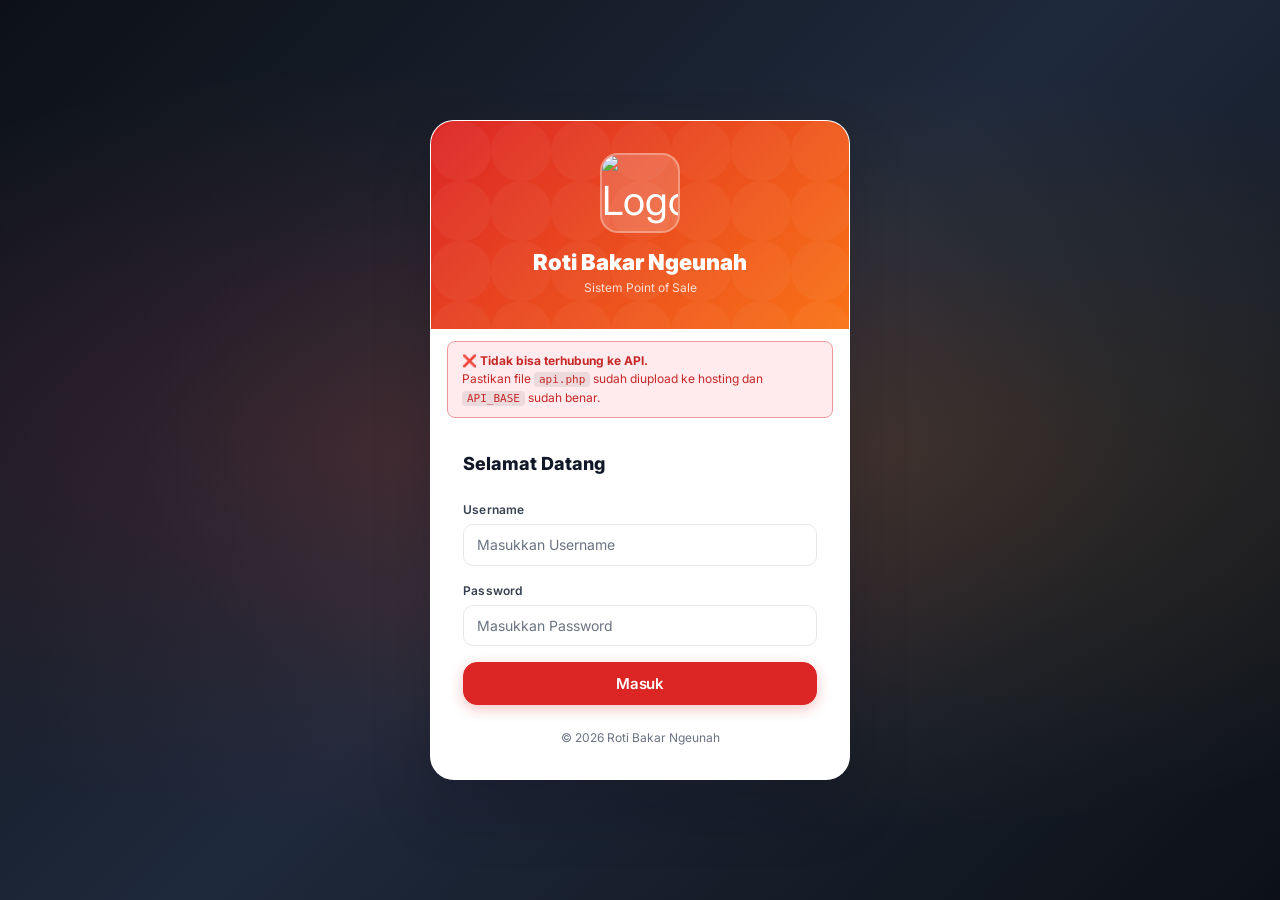
==== commit c19fbc82: "chore: hapus semua referensi Supabase — codebase sekarang 100% MySQL - Rename js/supabaseClient.js →" ====
--- a/index.html
+++ b/index.html
@@ -93,7 +93,7 @@
       </form>
 
       <p class="text-center small text-muted mt-5">
-        &copy; 2025 Roti Bakar Ngeunah
+        &copy; 2026 Roti Bakar Ngeunah
       </p>
     </div>
   </div>
@@ -101,7 +101,7 @@
   <!-- 1. Lucide -->
   <script src="https://unpkg.com/lucide@latest/dist/umd/lucide.min.js"></script>
   <!-- 2. File lokal — berurutan, synchronous -->
-  <script src="js/supabaseClient.js"></script>
+  <script src="js/apiClient.js"></script>
   <script src="js/auth.js?v=20260526-session-hardening-1"></script>
   <!-- 4. Inline logic — window.load menunggu SEMUA script di atas selesai -->
   <script>
@@ -124,8 +124,8 @@
         if (typeof db === 'undefined') {
           statusEl.className = 'fail';
           statusEl.innerHTML =
-            '❌ <strong>supabaseClient.js gagal di-load.</strong><br>' +
-            'Pastikan file <code>js/supabaseClient.js</code> ada dan path-nya benar.';
+            '❌ <strong>apiClient.js gagal di-load.</strong><br>' +
+            'Pastikan file <code>js/apiClient.js</code> ada dan path-nya benar.';
           return;
         }
 
@@ -142,7 +142,7 @@
               statusEl.className = 'fail';
               statusEl.innerHTML =
                 '❌ <strong>API Key ditolak (401).</strong><br>' +
-                'Periksa nilai <code>API_KEY</code> di <code>js/supabaseClient.js</code> ' +
+                'Periksa nilai <code>API_KEY</code> di <code>js/apiClient.js</code> ' +
                 'dan <code>API_SECRET_KEY</code> di <code>config.php</code> — harus sama persis.';
             } else if (msg.includes('table') || msg.includes('does not exist')) {
               statusEl.className = 'fail';
